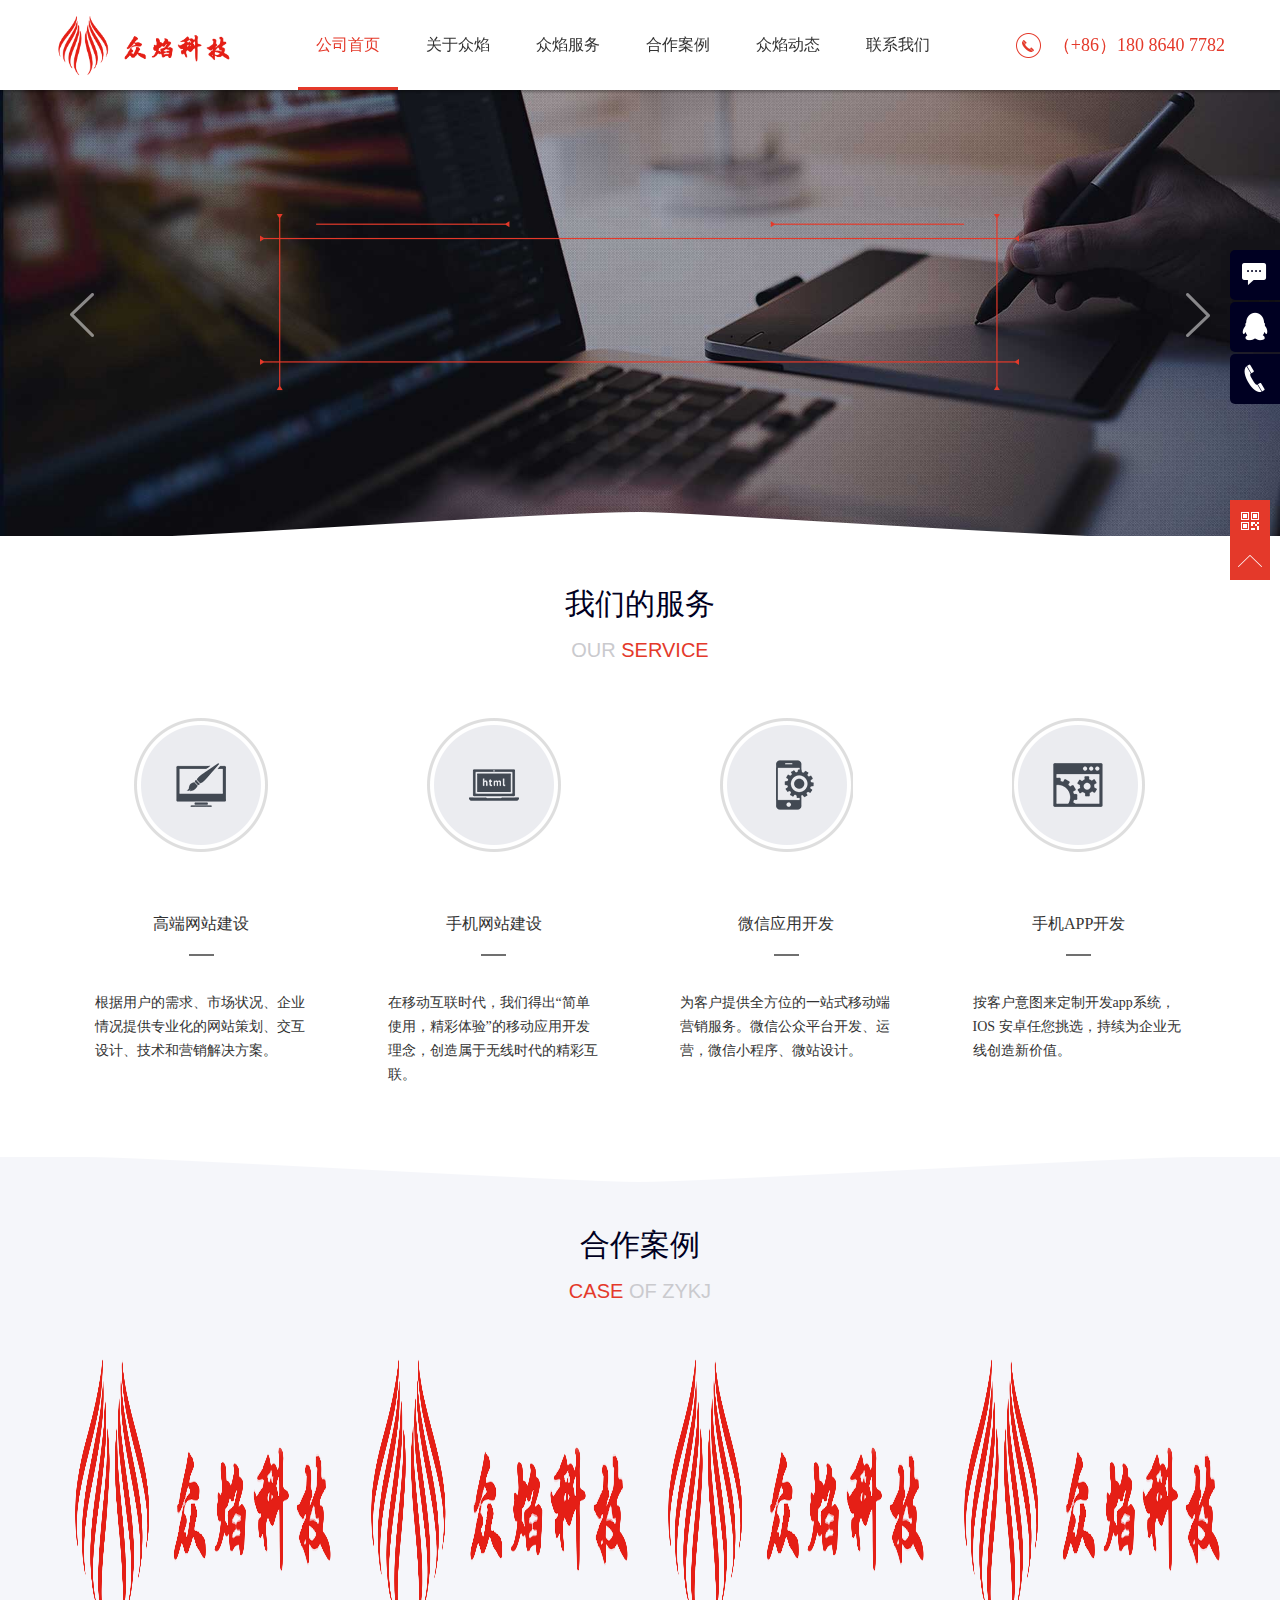
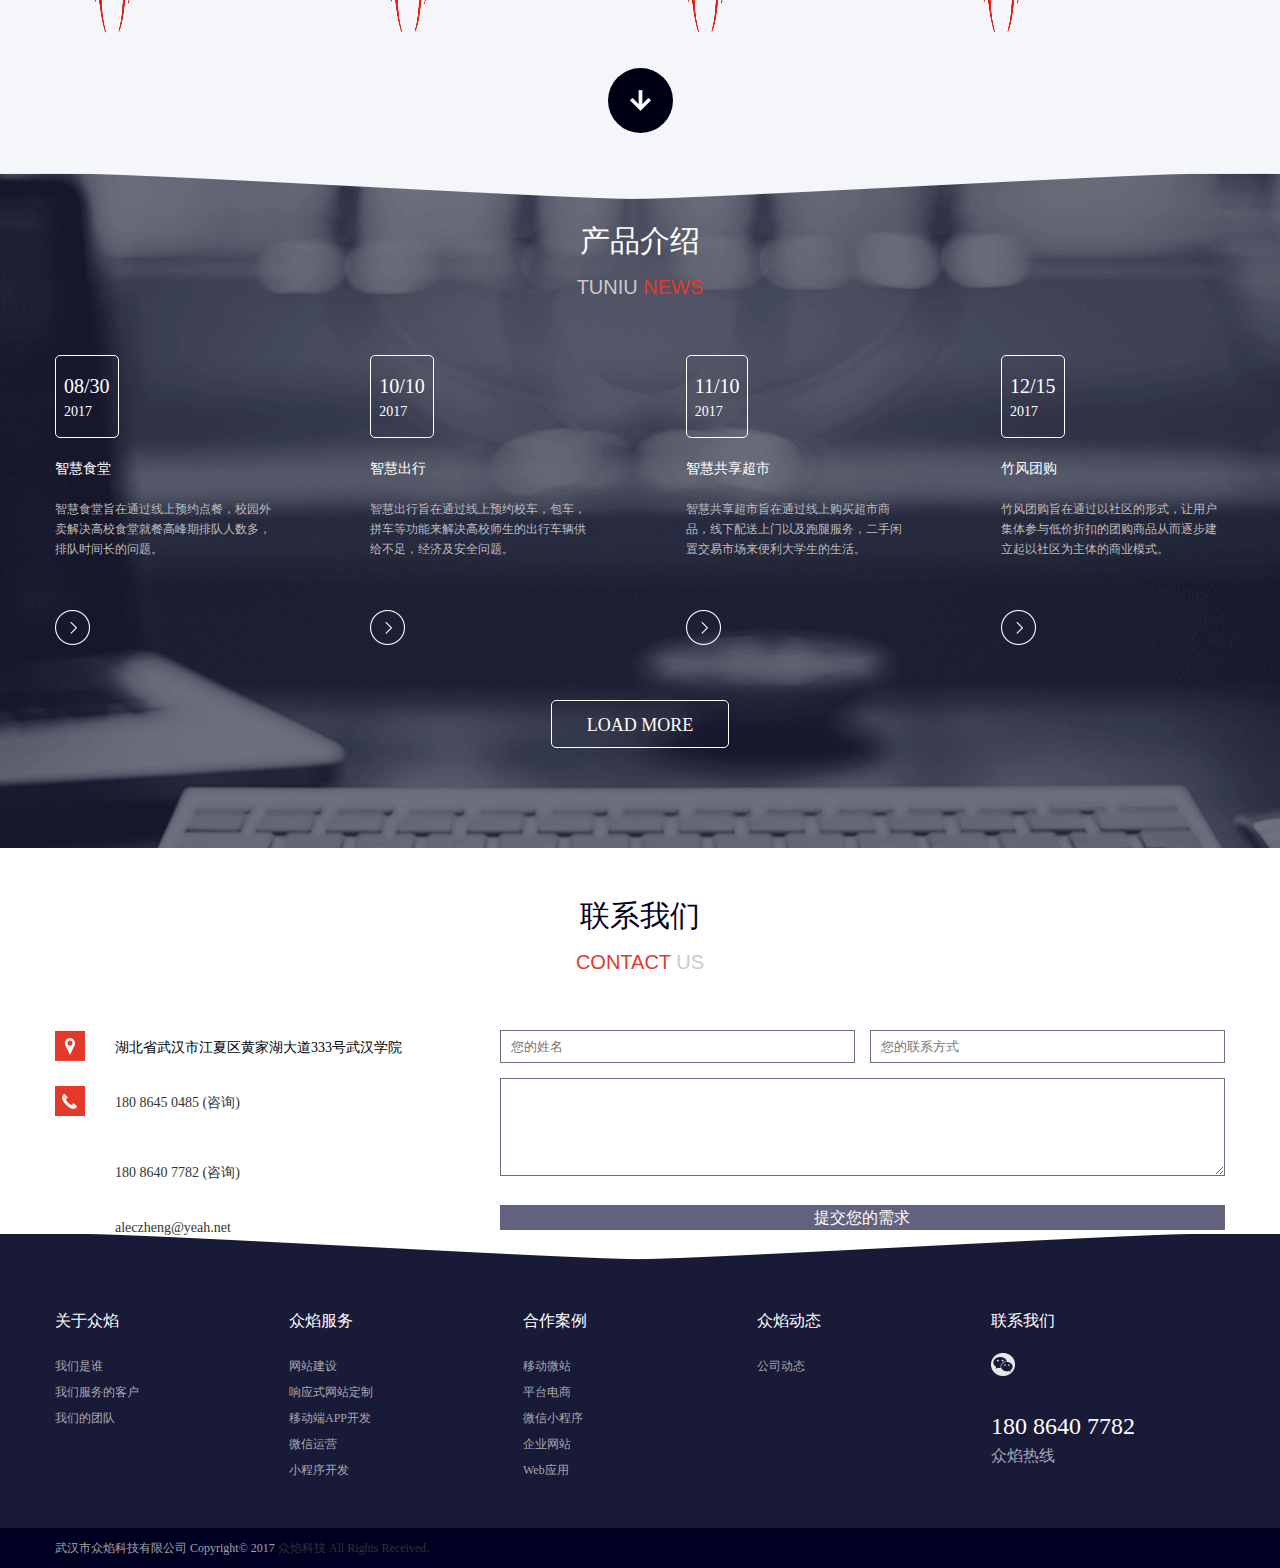
==== index.html @ f5d99981 "CompanyWebsiteOnlineInit" ====
<!DOCTYPE html>
<html>
<head>
    <meta charset="UTF-8">
    <title>众焰科技</title>
    <meta name="keywords" content="" />
    <meta name="description" content="" />
    <meta content="telephone=no" name="format-detection" />
    <meta http-equiv="X-UA-Compatible" content="IE=edge,chrome=1">
    <meta name="renderer" content="webkit">
    <meta name="viewport" content="width=device-width, initial-scale=1.0,user-scalable=no">
    <meta name="full-screen" content="yes">
    <link rel="stylesheet" href="css/cui.css" />
    <link rel="stylesheet" href="css/style.css" />
    <link rel="stylesheet" href="css/less.css" />
</head>

<body>
<!--导航栏-->

<div id="hd">
    <div class="wp">
        <div class="logo"><a href="index.html"><img src="images/logo.png" alt=""></a></div>
        <div id="nav">
            <ul>
                <li><a href="index.html"   style="color:#e4392a; border-bottom:3px solid #e4392a;">公司首页</a></li>
                <li><a href="about.html" >关于众焰</a></li>
                <li><a href="service.html" >众焰服务</a></li>
                <li><a href="case.html" >合作案例</a></li>
                <li><a href="news.html" >众焰动态</a></li>
                <li><a href="contact.html">联系我们</a></li>
            </ul>
        </div>
        <div class="tel">（+86）180 8640 7782</div>
    </div>
</div>

<div class="c"></div>

<!--响应式导航栏-->
<div id="m-hd">
    <a href="index.html" class="m-logo"><img src="images/logo.png" alt=""></a>
    <div class="m-trigger"></div>
    <ul class="m-nav">
        <li><a href="index.html" class="v1">公司首页</a></li>
        <li><a href="about.html" class="v1">关于众焰</a></li>
        <li><a href="service.html" class="v1">众焰服务</a></li>
        <li><a href="case.html" class="v1">合作案例</a></li>
        <li><a href="news.html" class="v1">众焰动态</a></li>
        <li><a href="contact.html" class="v1">联系我们</a></li>
    </ul>
</div>

<div class="c"></div>	<div id="bd">
    <!--轮播图-->
<div id="banner">
    <div class="banner-bg"></div>
    <div class="flexslider">
        <ul class="slides">
            <li class="s1">
                <img src="images/banner1.jpg">
                <div class="ban-txt">
                    <h5 data-animate="fadeInDown" class="animated">Innovating for you</h5>
                    <h2 data-animate="fadeInRight" class="animated">用整合的思想做产品</h2>
                    <h3 data-animate="fadeInUp" class="animated">不只是产品研发，更提供有价值的思路和整体服务</h3>
                </div>
            </li>
            <li class="s2">
                <img src="images/banner2.jpg">
                <div class="ban-txt">
                    <h2 data-animate="fadeInRight" class="animated">资深网站建设经验</h2>
                    <h3 data-animate="fadeInDown" class="animated">WEBSITE DESIGN</h3>
                    <h4 data-animate="fadeInUp" class="animated">我们专注于品质化高端网站构建，企业品牌在网站中的整体树立，网络互动的体验，以及在手机等移动端的优质呈现。</h4>
                    <h6 data-animate="fadeInUp" class="animated">www.zykj.club</h6>
                </div>
            </li>
            <li class="s3">
                <img src="images/banner3.jpg">
                <div class="ban-txt">
                    <h2 data-animate="fadeInDown" class="animated">高端定制 品牌设计</h2>
                    <h3 data-animate="fadeInRight" class="animated">Corporate website</h3>
                    <h4 data-animate="fadeInUp" class="animated">众焰科技致力于为客户提供最具有竞争力的网站，将每个案例都做成经典。</h4>
                </div>
            </li>
        </ul>
    </div>
</div>
<!-- end #banner -->

    <!--板块一：我们的服务-->
<div class="row1 fix">
    <div class="wp">
        <div class="tit-i">
            <h3>我们的服务</h3>
            <h5>OUR <span>SERVICE</span></h5>
        </div>
        <ul class="ul-icon-i">
            <li class="li1">
                <div class="pad">
                    <a href="">
                        <span></span>
                        <h3>高端网站建设</h3>
                        <em></em>
                        <p>根据用户的需求、市场状况、企业情况提供专业化的网站策划、交互设计、技术和营销解决方案。</p>
                        <div class="pic">
                            <img src="images/m1.png" alt="">
                            <img src="images/m2.png" alt="" class="pic-icon">
                        </div>
                    </a>
                </div>
            </li>
            <li class="li2">
                <div class="pad">
                    <a href="">
                        <span></span>
                        <h3>手机网站建设</h3>
                        <em></em>
                        <p>在移动互联时代，我们得出“简单使用，精彩体验”的移动应用开发理念，创造属于无线时代的精彩互联。</p>
                        <div class="pic">
                            <img src="images/m3.png" alt="">
                            <img src="images/m4.png" alt="" class="pic-icon">
                        </div>
                    </a>
                </div>
            </li>
            <li class="li3">
                <div class="pad">
                    <a href="">
                        <span></span>
                        <h3>微信应用开发</h3>
                        <em></em>
                        <p>为客户提供全方位的一站式移动端营销服务。微信公众平台开发、运营，微信小程序、微站设计。</p>
                        <div class="pic">
                            <img src="images/m5.png" alt="">
                            <img src="images/m6.png" alt="" class="pic-icon">
                        </div>
                    </a>
                </div>
            </li>
            <li class="li4">
                <div class="pad">
                    <a href="">
                        <span></span>
                        <h3>手机APP开发</h3>
                        <em></em>
                        <p>按客户意图来定制开发app系统，IOS 安卓任您挑选，持续为企业无线创造新价值。</p>
                        <div class="pic">
                            <img src="images/m7.png" alt="">
                            <img src="images/m8.png" alt="" class="pic-icon">
                        </div>
                    </a>
                </div>
            </li>
        </ul>
    </div>
</div>

    <!--板块二：合作案例-->
<div class="row2 fix">
    <div class="wp">
        <div class="tit-i">
            <h3>合作案例</h3>
            <h5><span>Case</span> of ZYKJ</h5>
        </div>
        <div class="case-i">

            <div class="case-i-r" style="width: 100%;">
                <ul class="ul-case-i">
                    <li>
                        <a href="case-info.html">
                            <div class="pic"><img style="width: 370px;height: 279px;" src="images/logo.png"></div>
                            <div class="hover">
                                <b></b>
                                <div class="txt">
                                    <img src="images/logo_small.png" alt="">
                                    <h3>蚂蚁共享网络科技<br/>智慧共享超市</h3>
                                </div>
                            </div>
                        </a>
                    </li>
                    <li>
                        <a href="case-info.html">
                            <div class="pic"><img style="width: 370px;height: 279px;"src="images/logo.png"></div>
                            <div class="hover">
                                <b></b>
                                <div class="txt">
                                    <img src="images/logo_small.png" alt="">
                                    <h3>竹风网络科技<br/>竹风团购</h3>
                                </div>
                            </div>
                        </a>
                    </li>
                    <li>
                        <a href="case-info.html">
                            <div class="pic"><img style="width: 370px;height: 279px;"src="images/logo.png"></div>
                            <div class="hover">
                                <b></b>
                                <div class="txt">
                                    <img src="images/logo_small.png" alt="">
                                    <h3>牛汇科技<br/>电商平台</h3>
                                </div>
                            </div>
                        </a>
                    </li>
                    <li>
                        <a href="case-info.html">
                            <div class="pic"><img style="width: 370px;height: 279px;"src="images/logo.png"></div>
                            <div class="hover">
                                <b></b>
                                <div class="txt">
                                    <img src="images/logo_small.png" alt="">
                                    <h3>绿地新能源汽车<br/>智慧出行</h3>
                                </div>
                            </div>
                        </a>
                    </li>
                </ul>
            </div>
            <div class="c"></div>
            <div class="more-i"><a href="case.html"></a></div>
        </div>
    </div>
</div>

    <!--板块三：产品介绍-->
<div class="row3 news-bg">
    <div class="wp">
        <div class="tit-i tit-i-1">
            <h3>产品介绍</h3>
            <h5>TUNIU <span>news</span></h5>
        </div>
        <ul class="ul-news-i">
            <li>
                <div class="pad">
                    <div class="txt">
                        <span><em>08/30</em>2017</span>
                        <h3><a href="case-info.html">智慧食堂</a></h3>
                        <p>智慧食堂旨在通过线上预约点餐，校园外卖解决高校食堂就餐高峰期排队人数多，排队时间长的问题。</p>
                        <a href="case-info.html?_5_313.html" class="more"></a>
                    </div>
                    <div class="hover">
                        <div class="img" style="background: url(images/14568143499060.jpg) 0 0 /100% 100% no-repeat;background: url(images/14568143499060.jpg) 0 0 no-repeat\9;"></div>
                        <div class="pad">
                            <h3><a href="case-info.html">极致高校师生的就餐体验</a></h3>
                            <p>智慧食堂旨在通过线上预约点餐，校园外卖解决高校食堂就餐高峰期排队人数多，排队时间长的问题。</p>
                        </div>
                    </div>
                </div>
            </li>
            <li>
                <div class="pad">
                    <div class="txt">
                        <span><em>10/10</em>2017</span>
                        <h3><a href="case-info.html">智慧出行</a></h3>
                        <p>智慧出行旨在通过线上预约校车，包车，拼车等功能来解决高校师生的出行车辆供给不足，经济及安全问题。</p>
                        <a href="case-info.html?_5_310.html" class="more"></a>
                    </div>
                    <div class="hover">
                        <div class="img" style="background: url(images/14561176714477.png) 0 0 /100% 100% no-repeat;background: url(images/14561176714477.png) 0 0 no-repeat\9;"></div>
                        <div class="pad">
                            <h3><a href="case-info.html">极致您的出行体验</a></h3>
                            <p>智慧出行旨在通过线上预约校车，包车，拼车等功能来解决高校师生的出行车辆供给不足，经济及安全问题。</p>
                        </div>
                    </div>
                </div>
            </li>
            <li>
                <div class="pad">
                    <div class="txt">
                        <span><em>11/10</em>2017</span>
                        <h3><a href="case-info.html">智慧共享超市</a></h3>
                        <p>智慧共享超市旨在通过线上购买超市商品，线下配送上门以及跑腿服务，二手闲置交易市场来便利大学生的生活。</p>
                        <a href="case-info.html" class="more"></a>
                    </div>
                    <div class="hover">
                        <div class="img" style="background: url(images/14555070718366.jpg) 0 0 /100% 100% no-repeat;background: url(images/14555070718366.jpg) 0 0 no-repeat\9;"></div>
                        <div class="pad">
                            <h3><a href="case-info.html">智慧共享超市，每一个人的超市</a></h3>
                            <p>智慧共享超市旨在通过线上购买超市商品，线下配送上门以及跑腿服务，二手闲置交易市场来便利大学生的生活。</p>
                        </div>
                    </div>
                </div>
            </li>
            <li>
                <div class="pad">
                    <div class="txt">
                        <span><em>12/15</em>2017</span>
                        <h3><a href="case-info.html">竹风团购</a></h3>
                        <p>竹风团购旨在通过以社区的形式，让用户集体参与低价折扣的团购商品从而逐步建立起以社区为主体的商业模式。</p>
                        <a href="case-info.html?_5_299.html" class="more"></a>
                    </div>
                    <div class="hover">
                        <div class="img" style="background: url(images/14537972384811.jpg) 0 0 /100% 100% no-repeat;background: url(images/14537972384811.jpg) 0 0 no-repeat\9;"></div>
                        <div class="pad">
                            <h3><a href="case-info.html">以社区为主导的团购零售</a></h3>
                            <p>竹风团购旨在通过以社区的形式，让用户集体参与低价折扣的团购商品从而逐步建立起以社区为主体的商业模式。</p>
                        </div>
                    </div>
                </div>
            </li>

        </ul>
        <div class="c"></div>
        <div class="news-more"><a href="#">load more</a></div>
    </div>
</div>

    <!--板块四：联系我们-->
<div class="row4 fix">
    <div class="wp">
        <div class="tit-i">
            <h3>联系我们</h3>
            <h5><span>Contact</span> Us</h5>
        </div>
        <div class="contact-l">
            <ul class="ul-contact">
                <li class="li1">湖北省武汉市江夏区黄家湖大道333号武汉学院</li>
                <li class="li2">
                    <a href="tel:18086450485">180 8645 0485 (咨询)</a>
                    <br/>
                    <br/>
            <a href="tel:18086407782">180 8640 7782 (咨询)</a>
            </li>
            <li class="li3"><a href="mailto:aleczheng@yeah.net">aleczheng@yeah.net</a></li>
            </ul>
        </div>
        <div class="contact-r">

            <form action="" class="contact-form" method="post">
                <div class="">
                    <input type="text" class="inp l" name="name" id="name" placeholder="您的姓名">
                    <input type="text" class="inp r" name="tel" id="tel" placeholder="您的联系方式">
                </div>
                <textarea cols="30" rows="10" name="txt_con" id="txt"></textarea>
                <input type="submit" value="提交您的需求" class="sub" id="sub">
            </form>
        </div>
    </div>
</div>

</div>

<!--底部-->
<div class="c"></div>
<div id="fd" class="index-fd pr">
    <div class="map-bg3"></div>
    <div class="wp">
        <div class="fd-top">
            <dl>
                <dt>关于众焰</dt>
                <dd>
                    <ul class="ul-fd">
                        <li><a href="about.html">我们是谁</a></li>
                        <li><a href="about.html">我们服务的客户</a></li>
                        <li><a href="about.html">我们的团队</a></li>
                    </ul>
                </dd>
            </dl>
            <dl>
                <dt>众焰服务</dt>
                <dd>
                    <ul class="ul-fd">
                        <li><a href="service.html">网站建设</a></li>
                        <li><a href="service.html">响应式网站定制</a></li>
                        <li><a href="service.html">移动端APP开发</a></li>
                        <li><a href="service.html">微信运营</a></li>
                        <li><a href="service.html">小程序开发</a></li>
                    </ul>
                </dd>
            </dl>
            <dl>
                <dt>合作案例</dt>
                <dd>
                    <ul class="ul-fd">
                        <li><a href="case.html">移动微站</a></li>
                        <li><a href="case.html">平台电商</a></li>
                        <li><a href="case.html">微信小程序</a></li>
                        <li><a href="case.html">企业网站</a></li>
                        <li><a href="case.html">Web应用</a></li>
                    </ul>
                </dd>
            </dl>
            <dl>
                <dt>众焰动态</dt>
                <dd>
                    <ul class="ul-fd">
                        <li><a href="news.html">公司动态</a></li>
                    </ul>
                </dd>
            </dl>
            <dl>
                <dt>联系我们</dt>
                <dd class="pr">
                    <p>
                        <a href="" class="weixin"></a>
                        <span class="weixin-pic"><img style="width:150px;height:150px;" src="images/public_qrcode.jpg" alt=""></span>
                    </p>
                    <p><b class="tel">180 8640 7782</b></p>
                    <h5>众焰热线</h5>
                </dd>
            </dl>
        </div>
    </div>
    <div class="fd-copy">
        <div class="wp">
            <p>
                <span>武汉市众焰科技有限公司 Copyright&copy; 2017 </span><a href=""><span>众焰科技 All Rights Received.</span></a> <a href=""></a>
            </p>
        </div>
    </div>
</div>

<!--右侧导航栏-->
<div class="side">
    <ul>
        <li><a href=""><div class="sidebox"><img src="images/side_icon02.png">Ambition-co</div></a></li>
        <li><a href=""><div class="sidebox"><img src="images/side_icon01.png">283500638</div></a></li>
        <li><a href="javascript:void(0);" ><div class="sidebox"><img src="images/side_icon03.png">18086407782</div></a></li>
    </ul>
</div>
<div class="side2">
    <ul>
        <li>
            <a href=""><img src="images/r_icon1.png" alt=""></a>
            <div class="weixin">
                <em></em><img src="images/public_qrcode.jpg" alt="">
            </div>
        </li>
        <li><a href="javascript:goTop();" class="sidetop"><img src="images/r_icon2.png"></a></li>
    </ul>
</div>

<!--脚本-->
<script type="text/javascript" src="js/jquery.js"></script>
<script type="text/javascript" src="js/lib.js"></script>
<link rel="stylesheet" href="css/animate.css" />
<link rel="stylesheet" href="css/flexslider.css" />
<script type="text/javascript" src="js/flexslider.js"></script>
<script type="text/javascript" src="js/banner.js"></script>
<script type="text/javascript">

    $("#sub").click(function(e) {
        var name=$("#name").val();
        var tel=$("#tel").val();
        var txt=$("#txt").val();
        var re = /^[1][3587]\d{9}$/;
        if(name==""){
            alert("姓名不能为空");
            return false;
        }
        if(!re.test(tel)){
            alert("请输入正确的联系方式");
            return false;
        }
        if(txt==""){
            alert("请输入您的需求");
            return false;
        }

        $.ajax({
            url:"ajax_guest.php",
            type:'GET',
            data:{'name':name,'tel':tel,'txt':txt},
            //dataType:"text",
            async:false,
            error: function(){ alert("error");},
            success: function(data){alert(data);}
        })
    });
</script>
<script>
    $('.ul-news-i li').hover(function(){
        $(this).toggleClass('on');
    })
    $('.ul-icon-i li').hover(function(){
        $(this).find('img:first').fadeIn(100);
        $(this).find('.pic-icon').animate({top:0});
    },function(){
        $(this).find('.pic-icon').animate({top:-134});
        $(this).find('img:first').fadeOut(100);
    })

    $('.case-img').hover(function(){
        $(this).toggleClass('on');
    })

    $('.map .btn').click(function(){
        $('.map-pop').show();
        $(this).parents('.map').addClass('map-big-i');
        var winW = $(window).width();
        var winH = $(window).height();
        console.log(winH);
        if(winW < 768){
            $('.map-pop').height($(window).height()-50-80);
            $('.map-big-i').height($(window).height()-50-80);
            $("html, body").animate({ scrollTop: $(document).height() }, 1000);
        }else{

            $('.map-pop').height($(window).height()-344);
            $('.map-big-i').height($(window).height()-344);
            $("html, body").animate({ scrollTop: $(document).height() }, 1000);
        }
        initMap();
    })
    $('.map .btn-down').click(function(){
        $('.map-pop').hide();
        $(this).parents('.map').removeClass('map-big-i');
        $('.map').height('107');
    })

</script>
<script type="text/javascript" src="http://api.map.baidu.com/api?v=2.0&ak=5b31afcdea6af2d7d3677ca5c1a22c46"></script>
<script type="text/javascript" src="js/map.js"></script>

</body>
</html>
---- css/cui.css ----
﻿body, div, dl, dt, dd, ul, ol, li, h1, h2, h3, h4, h5, h6, pre, form, fieldset, input, textarea, p, blockquote, th, td{ margin:0; padding:0; }

table{ border-collapse:collapse; border-spacing:0; }

fieldset, img{ border:0; }

ol, ul{ list-style:none; }

caption, th{ text-align:left; }

q:before, q:after{ content:''; }

abbr, acronym{ border:0; }

.clear{ clear:both; display:block; overflow:hidden; visibility:hidden; width:0; height:0; }

.l, .col-l, .col_l, .col-c, .col_c{ float:left; }

.r, .col-r, .col_r, dt span, .ul-txt li span, .ul_txt li span{ float:right; }

.c{ clear:both; }

.n, em{ font-weight:normal; font-style:normal; }

.b{ font-weight:bold; }

.i{ font-style:italic; }

.fa{ font-family:Arial; }

.fg{ font-family:Georgia; }

.ft{ font-family:Tahoma; }

.fl{ font-family:Lucida Console; }

.fs{ font-family:'宋体'; }

.fw{ font-family:'微软雅黑'; }

.tc{ text-align:center; }

.tr{ text-align:right; }

.tl{ text-align:left; }

.tdu{ text-decoration:underline; }

.tdn, .tdn:hover, a.tdl:hover{ text-decoration:none; }

.fc0{ color:#000000; }

.fc3{ color:#333333; }

.fc6{ color:#666666; }

.fc9{ color:#999999; }

.fcr{ color:red; }

.fcw{ color:white; }

.fcb{ color:blue; }

.fcg{ color:green; }

.f0{ font-size:0; }

.f10{ font-size:10px; }

.f12{ font-size:12px; }

.f13{ font-size:13px; }

.f14{ font-size:14px; }

.f16{ font-size:16px; }

.f20{ font-size:20px; }

.f24{ font-size:24px; }

.vm{ vertical-align:middle; }

.vtb{ vertical-align:text-bottom; }

.vt{ vertical-align:top; }

.vn{ vertical-align:-2px; }

.vimg{ margin-bottom:-3px; }

.m0{ margin:0; }

.ml0{ margin-left:0; }

.ml5{ margin-left:5px; }

.ml10{ margin-left:10px; }

.ml20{ margin-left:20px; }

.mr0{ margin-right:0; }

.mr5{ margin-right:5px; }

.mr10{ margin-right:10px; }

.mr20{ margin-right:20px; }

.mt5{ margin-top:5px; }

.mt10{ margin-top:10px; }

.mt20{ margin-top:20px; }

.mb5{ margin-bottom:5px; }

.mb10{ margin-bottom:10px; }

.mb20{ margin-bottom:20px; }

.ml-1{ margin-left:-1px; }

.mt-1{ margin-top:-1px; }

.p1{ padding:1px; }

.pl5{ padding-left:5px; }

.p5{ padding:5px; }

.pt5{ padding-top:5px; }

.pr5{ padding-right:5px; }

.pb5{ padding-bottom:5px; }

.p10{ padding:10px; }

.pl10{ padding-left:10px; }

.pt10{ padding-top:10px; }

.pr10{ padding-right:10px; }

.pb10{ padding-bottom:10px; }

.p20{ padding:20px; }

.pl20{ padding-left:20px; }

.pt20{ padding-top:20px; }

.pr20{ padding-right:20px; }

.pb20{ padding-bottom:20px; }

.rel, .pr{ position:relative; }

.abs, .pa{ position:absolute; }

.dn{ display:none; }

.db{ display:block; }

.dib{ -moz-inline-stack:inline-block; display:inline-block; }

.di{ display:inline; }

.ovh{ overflow:hidden; }

.ovs{ overflow:scroll; }

.vh{ visibility:hidden; }

.vv{ visibility:visible; }

.lh14{ line-height:14px; }

.lh16{ line-height:16px; }

.lh18{ line-height:18px; }

.lh20{ line-height:20px; }

.lh22{ line-height:22px; }

.lh24{ line-height:24px; }

.fix{ *zoom:1; }

.fix:after, .fix:before{ display:block; content:"clear"; height:0; clear:both; overflow:hidden; visibility:hidden; }

.z{ _zoom:1; }

.h1{ height:1px; }

.h5{ height:5px; }

.h10, .h{ height:10px; }

.h15{ height:15px; }

.h20{ height:20px; }

.h1, .h5, .h10, .h15, .h20, .h25, .h, .h30, .h35, .h40, .h45, .h50, .h55, .h60{ font-size:0px; line-height:0; overflow:hidden; clear:both; visibility:hidden; }

body{ font:12px/1.5 宋体, Arial, sans-serif; }

a{ text-decoration:none; }

a:hover{ color:#FF6600 }

.h25{ height:25px; }

.h30{ height:30px; }

.h40{ height:40px; }

.h45{ height:45px; }

.h50{ height:50px; }

.h55{ height:55px; }

.h60{ height:60px; }

.ul-fd2 li{ float:left; width:50%; }
---- css/style.css ----
﻿* {
    -webkit-box-sizing: border-box;
    -moz-box-sizing: border-box;
    box-sizing: border-box;
}
*:before,
*:after {
    -webkit-box-sizing: border-box;
    -moz-box-sizing: border-box;
    box-sizing: border-box;
}
.trans{
    -o-transition:.3s;
    -ms-transition:.3s;
    -moz-transition:.3s;
    -webkit-transition:.3s;
    transition:.3s;
}
hr{border: none;outline: none;}
h1,h2,h3,h3,h4,h5,h6{font-weight: normal;}
img{
	max-width: 100%;
}


body{
	font-family:"微软雅黑","Microsoft Yahei";
}
.wp{
	width: 100%;
	max-width: 1170px;
	margin: 0 auto;
}
a{
	color: #333;	
}
a:hover{
	color: #e4392a;
}

/*头部*/
#bd{
	padding-top: 90px;
}
#hd{
	/*height: 101px;*/
	height: 90px;
	background: #fff;
	box-shadow: 0px 2px 2px rgba(0, 0, 0, .3);
	position: fixed;
	width: 100%;
	left: 0;
	top: 0;
	z-index:9999;
	-o-transition:.3s;
	-ms-transition:.3s;
	-moz-transition:.3s;
	-webkit-transition:.3s;
	transition:.3s;
}
.fixed{
    top: -101px !important;
}

#hd .logo{
	float: left;
	margin-right: 65px;
	/*height: 101px;*/
	height: 90px;
}
#hd .logo a{
	display: block;
	height: 100%;
	/*line-height: 101px;*/
	line-height: 90px;
}
#hd .logo a img{
    max-height:60px;
	display: inline-block;
	vertical-align: middle;
}

#nav ul li{
	float: left;
	line-height: 90px;
	width: 100px;
	margin-right: 10px;
}
#nav ul li a{
	display: inline-block;
	width: 100%;
	text-align: center;
	font-size: 16px;
	border-bottom: 3px solid #fff;
	height: 90px;
}
#nav ul li a:hover{
	border-bottom: 3px solid #e4392a;
}
#hd .tel{
	background: url(../images/tel_bg.png) left center no-repeat;
	line-height: 90px;
	float: right;
	padding-left: 37px;
	color: #e4392a;
	font-size: 18px;
}

/*手机头部*/
#m-hd {display: none;}
#m-hd {
	height: 50px;
	line-height: 50px;
	background-color: #fff;
	padding: 0;
	position: fixed;
	width: 100%;
	z-index: 999999;
}
#m-hd img{height: 40px;padding: 10px 0 0 10px;}
.m-trigger {
	position: absolute;
	top: 0;
	right: 10px;
	width: 50px;
	color: #fff;
	text-align: center;
	font-size: 30px;
	line-height: 45px;
	cursor: pointer;
	background: url(../images/menu_add.png) center center no-repeat;
	-webkit-background-size: 50px;
	background-size: 25px;
	height: 50px;
}
.m-nav {
	z-index: 60;
	position: absolute;
	top: 50px;
	width: 100%;
	left: 0;
	background: url(../images/alpha_black_70.png) repeat;
	text-align: center;
	display: none;
}
.m-nav li{
	border-bottom: 1px solid #565656;
}
.m-nav a {
	display: block;
	font-size: 12px;
	height: 40px;
	line-height: 40px;
	text-align:center;
	color: #fff;
	font-size: 14px;
}
.m-nav a:hover,.m-nav a:active{
	color: #e4392a;
}
.m-sub {
	text-align: left;
	display: none;
	width:100%;
}
.m-sub a {
	border-bottom: none;
	font-size: 13px;
}


/*底部*/
#fd{
	background: url(../images/fd_bg.png) center top no-repeat;
	padding-top: 75px;
}
.index-fd{
	margin-top: -31px;
}
#fd .fd-top{
	overflow: hidden;
	color: #fff;
	padding-bottom: 45px;
}
#fd dl{
	float: left;
	width: 20%;
}
#fd dl dt{
	font-size: 16px;
	padding-bottom: 20px;
}
#fd .ul-fd li{
	line-height: 26px;
}
#fd .ul-fd li a{
	color: #a8a8af;
}
#fd .ul-fd li a:hover{
	text-decoration: underline;
}
#fd .weixin,#fd .sina{
	background: url(../images/fd_icon1.png) no-repeat;
	width: 25px;
	height: 25px;
	display: inline-block;
	margin-right: 10px;
	margin-bottom: 25px;
}
#fd .weixin-pic{
	position: absolute;
	left: -150px;
	top: 0;
	display: none;
}
#fd .tel{
	font-weight: normal;
	font-size: 24px;
	padding-bottom: 15px;
}
#fd h5{
	font-size: 16px;
	color: #a8a8af;
}
#fd .sina{
	background-image: url(../images/fd_icon2.png);
}
#fd .fd-copy{
	height: 40px;
	line-height: 40px;
	color: #a3a3a9;
	background-color: #000022;
}
/* side */
.side{position:fixed;width:50px;height:275px;right:0;top:250px;z-index:100;}
.side ul li{width:50px;height:50px;float:left;position:relative;margin-bottom: 2px;}
.side ul li .sidebox{position:absolute;width:50px;height:50px;border-radius:5px 0 0 5px;top:0;right:0;transition:all 0.3s;background:#000022;color:#fff;font:16px/50px "微软雅黑";overflow:hidden;}
.side ul li a:hover .sidebox{width: 175px;}
.side ul li .sidetop{width:50px;height:50px;line-height:50px;display:inline-block;background:#000;opacity:0.8;filter:Alpha(opacity=80);transition:all 0.3s;}
.side ul li .sidetop:hover{background:#e4392a;}
.side ul li img{float:right;}

.side2{
	position: fixed;
	width: 40px;
	right: 10px;
	z-index: 100;
	top: 500px;
	height: 80px;
}
.side2 ul li{
	width: 40px;
	height: 40px;
}
.side2 ul li a{
	display: block;
	background-color: #e4392a;
	height: 40px;
	width: 40px;
	text-align: center;
	line-height: 40px;
}
.side2 ul li a img{
	vertical-align: middle;
	display: inline-block;
}
.side2 ul li a:hover{
	background-color: #000022;
}
.side2 ul li .weixin{
	position: absolute;
	left: -154px;
	bottom: 0;
	display: none;
}
.side2 ul li .weixin em{
	background: url(../images/arr3.png) no-repeat;
	width: 5px;
	height: 17px;
	display: block;
	position: absolute;
	right: -5px;
	top: 50%;
	margin-top: 3px;
}
.side2 ul li .weixin img{
	display: block;
}



/*banner*/
#banner .flexslider{
	background: none;
}
#banner .slides li .pic{
	display: block;
	padding-top: 36.4%;
    /* -webkit-background-size: cover;
    -moz-background-size: cover;
    -o-background-size: cover;
    background-size: cover; */
    background-position: center bottom;
    position: relative;
}
#banner .slides li  .ban-txt{
	width: 760px;
	position: absolute;
	left: 50%;
	margin-left: -380px;
	top: 50%;
	height: 205px;
	margin-top: -102px;
	text-align: center;
}
#banner .slides li.s1 .ban-txt{
	background:url(../images/ban_k.png) no-repeat;
}
#banner .flexslider .slides img{
	max-width: 100%;
	width: auto;
	display: inline-block;
	vertical-align: middle;
}
#banner .slides li .ban-txt h5{
	font-size: 22px;
	color: #fff;
	margin-top: -5px;
}
#banner .slides li .ban-txt h2{
	height: 118px;
	line-height: 118px;
	margin-top: 5px;
	font-size: 71px;
	color: #fff;
}
#banner .slides li  .ban-txt h3{
	padding-top: 25px;
	font-size: 24px;
	color: #e4392a;
}
#banner .flex-control-paging li a{
	width: 40px;
	height: 3px;
	border-radius: 0;
	background-color: rgba(255,255,255,0.7);
}
#banner .flex-control-paging li a.flex-active{
	background-color: #e4392a;
}
#banner .flex-control-nav{
	bottom: 80px;
}
#banner .flex-direction-nav a{
	background: url(../images/ban_prev.png) no-repeat;
	width: 24px;
	height: 44px;
	opacity: 1;
	filter: alpha(opacity=100);
}
#banner .flex-direction-nav .flex-prev{
	left: 50%;
	margin-left: -570px;
}
#banner .flex-direction-nav .flex-next{
	background-image: url(../images/ban_next.png);
	right: 50%;
	margin-right: -570px;
}
#banner .slides li.s2 .ban-txt{
	width: 840px;
	margin-left: -420px;
}
#banner .slides li.s2 .ban-txt h2{
	font-size: 58px;	
	line-height: 56px;
	height: 56px;
	margin-bottom: 10px;
}
#banner .slides li.s2 .ban-txt h3{
	font-size: 50px;
	text-transform: uppercase;	
	padding-top: 0;
}
#banner .slides li.s2 .ban-txt h4{
	font-size: 16px;
	color: #fff;
}
#banner .slides li.s2 .ban-txt h6{
	font-size: 14px;
	border-top: 1px solid #d3d3d7;
	width: 149px;
	margin: 0 auto;
	color: #fff;
	line-height: 35px;
	margin-top: 15px;
}
#banner .slides li.s3 .ban-txt h2{
	font-size: 45px;
	height: 45px;
	line-height: 45px;
}
#banner .slides li.s3 .ban-txt h3{
	font-size: 69px;
	text-transform: uppercase;
	padding-top: 0;
	border-bottom: 1px solid #e4392a;
}
#banner .slides li.s3 .ban-txt h4{
	font-size: 16px;
	line-height: 30px;
	color: #fff;
	margin-top: 20px;
}
#banner{position: relative;}
.banner-bg{
	background: url(../images/ban_bg.png) center top no-repeat;
    height: 54px;
    width: 100%;
    position: absolute;
    left: 0;
    bottom: -30px;
    z-index: 60;
}


/*首页*/
.tit-i{
	text-align: center;
	padding: 50px 0;
	line-height: 36px;
	overflow: hidden;
}
.tit-i h3{
	font-size: 30px;
	color: #002;
	margin-bottom: 10px;
}
.tit-i h5{
	font-size: 20px;
	color: #cacace;
	text-transform: uppercase;
	font-family: Arial;
}
.tit-i h5 span{
	color: #e4392a;
}
.tit-i em{
	width: 45px;
	border-bottom: 1px solid #7f7f90;
	display: inline-block;
}

.ul-icon-i li{
	float: left;
	width: 25%;
	text-align: center;
	padding-bottom: 70px;
	overflow: hidden;
}
.ul-icon-i li .pad{
	padding: 0 40px;
	position: relative;
}
.ul-icon-i li a{
	display: block;
}
.ul-icon-i li a span{
	background: url(../images/i_icon1.png) no-repeat;
	width: 134px;
	height: 134px;
	display: inline-block;
	margin-bottom: 55px;
}
.ul-icon-i li h3{
	font-size: 16px;
	margin-bottom: 18px;
}
.ul-icon-i li em{
	width: 25px;
	border-bottom: 2px solid #707070;
	display: inline-block;
	margin-bottom: 30px;
}
.ul-icon-i li p{
	text-align: left;
	line-height: 24px;
	font-size: 14px;
}
.ul-icon-i li.li1 a span{
	background-position: 0 0;
}
.ul-icon-i li.li2 a span{
	background-position: -305px 0;
}
.ul-icon-i li.li3 a span{
	background-position: -615px 0;
}
.ul-icon-i li.li4 a span{
	background-position: -930px 0;
}
/*.ul-icon-i li a:hover span{
	background-image: url(../images/i_icon1_h.png);
}*/
.ul-icon-i li .pad .pic{
	position: absolute;
	left: 50%;
	top: 0;
	width: 134px;
	margin-left: -67px;
	-o-transition:.3s;
	-ms-transition:.3s;
	-moz-transition:.3s;
	-webkit-transition:.3s;
	transition:.3s;
}
.ul-icon-i li .pad .pic img{
	display: none;
}
.ul-icon-i li .pad .pic .pic-icon{
	position: absolute;
	left: 0;
	top: -134px;
	display: block;
}
.ul-icon-i li a:hover p{
	text-decoration: underline;
	color: #333;
}

.row2{
	background: url(../images/bg_1.png) center top no-repeat;
	padding-top: 20px;
}
.case-i-l,.case-i-r{
	width: 50%;
}
.case-i-l{
	float: left;
	padding-right: 15px;
}
.case-i-r{
	float: right;
	padding-left: 15px;
}
.case-img,.case-img a img{
	width: 100%;
}
.case-img{
	position: relative;
	overflow: hidden;
}
.case-img .hover{
	position: absolute;
	left: 0;
	top: -434px;/*top: -433px;*/
	-o-transition:.3s;
	-ms-transition:.3s;
	-moz-transition:.3s;
	-webkit-transition:.3s;
	transition:.3s;
	width: 100%;
	height: 100%;
	text-align: center;
	background: url(../images/alpha_red_80.png) repeat;
	color: #fff;
}
.case-img.on .hover{
	top: 0;
}
.ul-case-i{
	margin: 0 -15px;
}
.ul-case-i li{
	float: left;
	width: 25%;
	padding: 0 15px;
	margin-bottom: 30px;
	overflow: hidden;
}
.ul-case-i li a{
	display: block;
	position: relative;
	-o-transition:.3s;
	-ms-transition:.3s;
	-moz-transition:.3s;
	-webkit-transition:.3s;
	transition:.3s;
}
.ul-case-i li .pic img{
	width: 100%;
	display: block;
}
.ul-case-i li a .hover{
	position: absolute;
	left: 0;
	top: -100%;
	width: 100%;
	height: 100%;
	text-align: center;
	background: url(../images/alpha_red_80.png) repeat;
	color: #fff;
	/*display: none;*/
	-o-transition:.3s;
	-ms-transition:.3s;
	-moz-transition:.3s;
	-webkit-transition:.3s;
	transition:.3s;
}
.ul-case-i li .hover b,.ul-case-i li .hover .txt,.case-img .hover b,.case-img .hover .txt{
	display: inline-block;
	vertical-align: middle;
}
.ul-case-i li .hover b,.case-img .hover b{
	width: 0;
	height: 100%;
}
.ul-case-i li a:hover .hover{
	/*display: block;*/
	top: 0;
}
.ul-case-i-1 li{
	width: 25%;
}

.more-i{
	text-align: center;
	padding-bottom: 35px;
}
.more-i a{
	display: inline-block;
	width: 65px;
	height: 65px;
	background: url(../images/arr2.png) center center no-repeat #000014;
	border-radius: 100%;
}
.more-i a:hover{
	background-color: #e4392a;
}

.news-bg{
	background: url(../images/bg_2.png) center top no-repeat;
	overflow: hidden;
}
.tit-i-1 h3{
	color: #fff;
}
.tit-i-1 em{
	border-bottom-color: #dddde1;
}
.ul-news-i{
	/*margin-right: -10px;*/
	margin-left: -30px;
	width: 110%;
}
.ul-news-i li{
	float: left;
	width: 24.5%;
	color: #fff;
	position: relative;
	min-height: 295px;
	-o-transition:.3s;
	-ms-transition:.3s;
	-moz-transition:.3s;
	-webkit-transition:.3s;
	transition:.3s;
	overflow: hidden;
} 
.ul-news-i li:last-child{
	/*width: 21%;*/
}
.ul-news-i li .txt{
	padding-left: 30px;
	padding-right: 58px;
}
.ul-news-i li .txt span{
	padding: 15px 8px;
	display: inline-block;
	border: 1px solid #fff;
	border-radius: 5px;
	font-size: 14px;
}
.ul-news-i li .txt span em{
	display: block;
	font-size: 20px;
}
 .ul-news-i li:last-child .txt{
	/*padding-right: 0;*/
}  
.ul-news-i li h3 a{
	color: #fff;
	display: inline-block;
	padding: 20px 0;
}
.ul-news-i li  p{
	color: #bbbbbe;
	line-height: 20px;
}
.ul-news-i li .more{
	background: url(../images/more1.png) no-repeat;
	width: 36px;
	height: 36px;
	display: inline-block;
	margin-top: 50px;
}
.ul-news-i li .hover{
		
}
.ul-news-i li .hover .img{
	width: 100%;
	position: absolute;
	top: -165px;
	left: 7px;
	-o-transition:.3s;
	-ms-transition:.3s;
	-moz-transition:.3s;
	-webkit-transition:.3s;
	transition:.3s;
}
.ul-news-i li .hover .pad{
	padding: 0 27px 20px 27px;
	position: absolute;
	left: 7px;
	bottom: -148px;
	-o-transition:.3s;
	-ms-transition:.3s;
	-moz-transition:.3s;
	-webkit-transition:.3s;
	transition:.3s;
	background-color: #000022;
	width: 92%;
}
.ul-news-i li .hover .img{
	height: 165px;
	width: 92%;
}

.ul-news-i li.on .hover .img{
	/*display: block;*/
	top: 0;
}
.ul-news-i li.on .hover .pad{
	bottom: 0;
}


.news-more{
	text-align: center;
	padding-bottom: 100px;
	padding-top: 50px;
}
.news-more a{
	display: inline-block;
	width: 178px;
	height: 48px;
	border: 1px solid #fff;
	border-radius: 5px;
	line-height: 48px;
	text-align: center;
	font-size: 18px;
	color: #fff;
	text-transform: uppercase;
}
.news-more a:hover{
	background-color: #e4392a;
}


.contact-l{
	width: 38%;
	float: left;
}
.contact-r{
	width: 62%;
	float: right;
}
.ul-contact li{
	background: url(../images/i_icon2.png) no-repeat;
	padding-left: 60px;
	font-size: 14px;
	margin-bottom: 20px;
	line-height: 35px;
}
.ul-contact li.li1{
	background-position: 0 0;
}
.ul-contact li.li2{
	background-position: 0 -74px;
}
.ul-contact li.li3{
	background-position: 0 -184px;
}


.contact-form .inp{
	width: 49%;
	border: 1px solid #6d6d88;
	height: 33px;
	padding: 0 10px;
	margin-bottom: 15px;
}
.contact-form textarea{
	width: 100%;
	border: 1px solid #6d6d88;
	height: 98px;
	margin-bottom: 24px;
}
.contact-form .sub{
	width: 100%;
	height: 25px;
	line-height: 25px;
	text-align: center;
	color: #fff;
	background-color: #63637f;
	border: 0;
	cursor: pointer;	
	font-family:"微软雅黑","Microsoft Yahei";
	font-size: 16px;
}

.map{
	margin-top: 100px;
	position: relative;
}
.map em{
	background: url(../images/arr1.jpg) center top no-repeat;
	width: 100%;
	height: 15px;
	display: block;
	position: absolute;
	left: 0;
	top: 0;
}
.map-s{
	background: url(../images/map_s.png) center top;
	height: 107px;
	text-align: center;
	overflow: hidden;
}
.map .btn{
	text-align: center;
	color: #fff;
	font-size: 18px;
	line-height: 132px;
	display: inline-block;
}
.map .btn-down{
	background: url(../images/map_down.png) no-repeat;
	width: 112px;
	height: 48px;
	display: inline-block;
	position: absolute;
	left: 50%;
	top: 52px;
	margin-left: -50px;
	z-index: 99;
}
#map{
}
.map-pop{
	display: none;
	height: 540px;
	position: absolute;
	left: 0;
	bottom: 0;
	width: 100%;
}
.map .map-bg1,.map .map-bg2{
	background: url(../images/ban_bg_top.png) no-repeat center 0;
	height: 54px;
	position: absolute;
	left: 0;
	top: 0;	
	width: 100%;
	z-index: 66;
}
.map .map-bg2{
	background-image: url(../images/map_bg2.png);
	height: 41px;
	bottom: 0px;
	top: auto;
}
.map-pop-big{
	height: 600px;
	bottom:auto;
	top: 0;
}
.map-big{
    height: 600px;
    margin-top: 0;
}


/*内页*/
#ban-in{
	position: relative;
	background-position: center 0;
	background-repeat: no-repeat;
	/*padding-top: 16%;*/
	height: 300px;
}
#ban-in .ban-bg{
	background: url(../images/ban_bg.png) center top no-repeat;
	height: 54px;
	width: 100%;
	position: absolute;
	left: 0;
	bottom: -30px;
	z-index: 60;
}
.pages{
	text-align: center;
	margin-bottom: 105px;
	margin-top: 20px;
}
.pages a{
	display: inline-block;
	width: 41px;
	height: 41px;
	background-color: #edecec;
	border-radius: 3px;
	text-align: center;
	line-height: 41px;
	font-family: Arial;
	font-size: 18px;
	color: #666;
	margin: 0 4px;
}
.pages a:hover,.pages .page-on{
	background-color: #e4392a;
	color: #fff;
}



/*网思动态*/
.ul-list{
	margin: 0 -15px;
}
.ul-list li{
	float: left;
	width: 25%;
	margin-bottom: 30px;
}
.ul-list li .pic img{
	width: 100%;
	display: block;
	transform: perspective(800px) rotateY(0deg);
	transition: all 1s ease 0s;
	-moz-transform: perspective(800px) rotateY(0deg);
	-moz-transition: all 1s ease 0s;
	-webkit-transform: perspective(800px) rotateY(0deg);
	-webkit-transition: all 1s ease 0s;
	-o-transform: perspective(800px) rotateY(0deg);
	-o-transition: all 1s ease 0s;
	-ms-transform: perspective(800px) rotateY(0deg);
	-ms-transition: all 1s ease 0s;
	zoom:1;
}
.ul-list li:hover img{
	transform: perspective(800px) rotateY(-179.9deg);
	-moz-transform: perspective(800px) rotateY(-179.9deg);
	-webkit-transform: perspective(800px) rotateY(-179.9deg);
	-o-transform: perspective(800px) rotateY(-179.9deg);
	-ms-transform: perspective(800px) rotateY(-179.9deg);
}
.ul-list li .pad{
	padding: 0 15px;
}
.ul-list li .bor{
	border: 1px solid #e2e3e8;
}
.ul-list li:hover .bor{
	border-color: #e4392a;
}
.ul-list li .txt{
	padding: 20px 14px;
	line-height: 20px;
	color: #666;
}
.ul-list li .more{
	height: 42px;
	line-height: 42px;
	border-top: 1px dotted #e2e3e8;
	background-color: #f0f2f5;
	padding: 0 14px;
	display: none;
}
.ul-list li .more a{
	color: #e4392a;
}
.ul-list li .more a:hover{
	text-decoration: underline;
}
.ul-list li .title{
	height: 55px;
	margin-bottom: 20px;
}
.ul-list li .title span{
	float: left;
	border: 1px solid #e2e3e8;
	background-color: #f0f2f5;
	display: inline-block;
	text-align: center;
	padding: 6px 5px;
	margin-right: 15px;
}
.ul-list li .title span em{
	display: block;
	font-size: 16px;
}
.ul-list li .title h3{
	border-bottom: 1px solid #e2e3e8;
	overflow: hidden;
	height: 54px;
}


/*网思案例*/
.sub-nav{
	text-align: center;
	margin-bottom: 50px;
	margin-top: -18px;
}
.sub-nav ul li{
	display: inline-block;
	margin: 0 18px;
	font-size: 16px;
}
.sub-nav ul li a{
	padding-left: 14px;
	display: inline-block;
}
.sub-nav ul li a:hover,.sub-nav ul li.on a{
	background: url(../images/d1.png) left center no-repeat;
	color: #e4392a;	
}

.ul-case{
	margin: 0 -15px;
}
.ul-case li{
	float: left;
	width: 33.3333%;
	padding: 0 15px;
	margin-bottom: 30px;
	overflow: hidden;
	position: relative;
}
.ul-case li .block{
	display: block;
	width: 100%;
	height: 100%;
	position: relative;
	overflow: hidden;
}
.ul-case li .pic img{
	display: block;
	width: 100%;
}
.ul-case li .txt{
	position: absolute;
	left: 0;
	top: 0%;
	width: 100%;
	height: 100%;
	background: url(../images/alpha_blue_60.png) repeat;
	text-align: center;
	color: #fff;
	-o-transition:.3s;
	-ms-transition:.3s;
	-moz-transition:.3s;
	-webkit-transition:.3s;
	transition:.3s;
	opacity:0;
}
.ul-case li .txt h5,.ul-case li .txt h3{color: #fff;}
.ul-case li .txt:hover{opacity:1;}
.ul-case li .txt b,.ul-case li .txt .pad{
	display: inline-block;
	vertical-align: middle;
}
.ul-case li .txt b{
	width: 0;
	height: 100%;
}
.ul-case li .txt h5{
	font-size: 16px;
}
.ul-case li .txt em{
	width: 45px;
	height: 0;
	border-bottom: 1px solid #fff;
	display: inline-block;
	margin: 20px 0 40px 0;
}
.ul-case li .txt h3{
	font-size: 18px;
	margin-bottom: 40px;
}
.ul-case li .txt .more{
	width: 122px;
	height: 45px;
	display: inline-block;
	text-align: center;
	line-height: 45px;
	background-color: #e4392a;
	color: #fff;
	border-radius: 5px;
	font-size: 14px;
}
.ul-case li .txt .more:hover{
	opacity: .8;
	-ms-filter:'progid:DXImageTransform.Microsoft.Alpha(Opacity= 80)';
	filter:progid:DXImageTransform.Microsoft.Alpha(Opacity=80);
}
.ul-case li.on .txt{
	top: 0;
}



/*关于网思*/
.about-info{
	text-align: center;
	font-size: 14px;
	line-height: 34px;
	color: #666;
	padding-bottom: 50px;
}

.customer{
	background: url(../images/bg_3.jpg) center top no-repeat;
	padding-top: 25px;
	padding-bottom: 54px;
	margin-top: 50px;
}
.ul-customer li{
	float: left;
	width: 20%;
}
.ul-customer li a{
	display: block;
	width: 100%;
	height: 87px;
	border: 1px solid #fff;
	text-align: center;
	border: 0;
}
.ul-customer li a b,.ul-customer li a img{
	display: inline-block;
	vertical-align: middle;
}
.ul-customer li a b{
	width: 0;
	height: 100%;
}
.ul-customer li a img{
	filter: url("data:image/svg+xml;utf8,<svg xmlns=\'http://www.w3.org/2000/svg\'><filter id=\'grayscale\'><feColorMatrix type=\'matrix\' values=\'0.3333 0.3333 0.3333 0 0 0.3333 0.3333 0.3333 0 0 0.3333 0.3333 0.3333 0 0 0 0 0 1 0\'/></filter></svg>#grayscale"); /* Firefox 10+, Firefox on Android */
	-webkit-filter: grayscale(100%); /* Chrome 19+, Safari 6+, Safari 6+ iOS */
}
.ul-customer li a:hover{
	border: 1px solid #fff;
}

.team{
	padding-bottom: 95px;
}
.team .flexslider{
	position: relative;
}
.team .flexslider em{
	width: 10px;
	height: 30px;
	display: inline-block;
	position: absolute;
	left: 50%;
	bottom: 0;
	background-color: #fff;
}
.team .flexslider .slides li{
	/*background-position: 89% 0;*/
	height: 468px;
	/*background-repeat: no-repeat;*/
}
.team .flexslider li .txt{
	padding-top: 85px;
	font-size: 14px;
	line-height: 36px;
	width: 30%;
	float: left;
}
.team .flexslider li .txt h3{
	font-size: 30px;
	color: #63637f;
	padding-bottom: 25px;
}
.team .flexslider li .txt .more{
	width: 123px;
	height: 37px;
	border-radius: 5px;
	display: inline-block;
	line-height: 37px;
	text-align: center;
	margin-top: 40px;
	font-size: 16px;
	border: 1px solid #63637f;
	color: #63637f;
}
.team .flexslider li .txt .more:hover{
	
	border: 1px solid #e85346;
	color: #e4392a;
}
.team .flexslider li .pic{
	float: right;
	position: relative;
	width: 70%;
	margin-right: -308px;
}
.team .flexslider li .pic img{
	position: absolute;
	left: 0;
	top: 0;
	width: auto;
	opacity: 0;
	-ms-filter:'progid:DXImageTransform.Microsoft.Alpha(Opacity= 0)';
	filter:progid:DXImageTransform.Microsoft.Alpha(Opacity=0);
	opacity: 1\0;
	-ms-filter:'progid:DXImageTransform.Microsoft.Alpha(Opacity= 100)'\9;
	filter:progid:DXImageTransform.Microsoft.Alpha(Opacity=100)\9;
}
.team .flex-direction-nav{
	max-width: 1170px;
	margin: 0 auto;
	background: url(../images/process_bg.png) repeat-x center center;
	height: 30px;
	text-align: center;
}
.team .flex-direction-nav li{
	display: inline-block;

}
.team .flex-direction-nav a{
	position: relative;
	width: 216px;
	height: 30px;
	text-align: center;
	background: url(../images/arr_t.png) center center no-repeat #63637f;
	border-radius: 10px;
	display: inline-block;
	opacity: 1 !important;
	-ms-filter:'progid:DXImageTransform.Microsoft.Alpha(Opacity= 100)';
	filter:progid:DXImageTransform.Microsoft.Alpha(Opacity=100);
	top: 13px;
}
.team .flex-direction-nav .flex-prev{
	
}
.team .flex-direction-nav .flex-next{
	background-image: url(../images/arr_b.png);
	left: 10px;
}
.team .flex-direction-nav a:hover{
	background-color: #e4392a;
}
.flexslider .animated{
	opacity: 0;
	filter: alpha(opacity=0);
	opacity: 100\9;
	filter: alpha(opacity=100)\9;
}



.ul-about li{
	float: left;
	width: 33.333%;
	text-align: center;
	font-size: 14px;
	line-height: 24px;
	color: #666;
}
.ul-about li h3{
	font-size: 24px;
	color: #002;
	line-height: 36px;
}
.ul-about li em{
	display: inline-block;
	width: 45px;
	height: 0;
	border-bottom: 1px solid #7f7f90;
	margin-bottom: 20px;
	margin-top: 25px;
}
.ul-about li .block{
	position: relative;
	height: 235px;
	margin: 0 auto;
}
.ul-about li .block img{
	position: absolute;
	left: 0;
	top: 0;
	opacity: 0;
	-ms-filter:'progid:DXImageTransform.Microsoft.Alpha(Opacity= 0)';
	filter:progid:DXImageTransform.Microsoft.Alpha(Opacity=0);
}
.ul-about li.li1 .block{
	width: 150px;
}
.ul-about li.li2 .block{
	width: 215px;
}
.ul-about li.li3 .block{
	width: 252px;
}
.ul-about li.li1 .block,.ul-about li.li2 .block{
	padding-top: 30px;
}


/*动态详情页*/
.cur{
	line-height: 76px;
	font-family: "宋体";
	color: #666;
	background-color: #f8f9fa;
}
.cur1{
	border-bottom: 1px solid #e5e5e5;
	margin-bottom: 31px;
}
.cur a{
	color: #666;
}
.article{
	color: #666;
	line-height: 30px;
}
.article h1{
	font-size: 26px;
	color: #333;
	text-align: center;
	padding-top: 45px;
}
.article .time{
	line-height: 72px;
	border-bottom: 1px solid #999;
	text-align: center;
	margin-bottom: 25px;
}
.article .share{
	margin-bottom: 70px;
}
.article .share span{
	font-size: 14px;
	float: left;
	display: inline-block;
	line-height: 37px;
}


/*案例详情*/
.case-article{
	line-height: 30px;
	color: #666;
}
.case-article-bg{
	margin-bottom: 13%;
	margin-bottom: 5%\0 !important;
	background-position: top center\0 !important;
}
.case-article .case-logo{
	text-align: center;
	padding-top: 38px;
}

.case-article h1{
	line-height: 40px;
	font-size: 18px;
	text-align: center;
}
.case-article .btn{
	text-align: center;
	padding: 10px 0;
	margin-bottom: 30px;
}
.case-article .btn a{
	display: inline-block;
	width: 120px;
	height: 30px;
	text-align: center;
	line-height: 30px;
	background-color: #e4392a;
	color: #fff;
	font-size: 14px;
	margin: 0 12px;
	border-radius: 5px;
}

.case-article .computer-bg{
	position: relative;
	text-align: center;
	background: url(../images/computer.png) center top no-repeat;
	transform: translateY(45.9%);
	-webkit-transform: translateY(45.9%);
	-moz-transform: translateY(45.9%);
	width: 70%;
	margin: 0 auto;
	margin: -32% auto 0 auto;
	-webkit-background-size: 100%;
	background-size: 89%;
	padding-top: 70%;
	margin:0 auto\0;
	padding-top: 50%\0;
}
.case-article .computer-bg img{
	position: absolute;
	left: 8.5%;
	top: 4%;
	width: 83%;
}
.case-article .case-back{
	text-align: center;
	margin-top: 50px;
	margin-bottom: 90px;
}
.case-article .case-back a{
	display: inline-block;
	width: 178px;
	height: 48px;
	text-align: center;
	line-height: 48px;
	border: 1px solid #63637f;
	color: #002;
	font-size: 18px;
	border-radius: 5px;
}
.case-article .case-back a:hover{
	background-color: #e4392a;
	color: #fff;
	border-color: #e4392a;
}
.article-prev,.article-next{
	position: absolute;
	top: 50%;
	background: url(../images/article_prev.png) no-repeat;
	width: 36px;
	height: 66px;
	margin-top: -33px;
	left: 0;
	z-index: 2;
}
.article-next{
	background-image: url(../images/article_next.png);
	left: auto;
	right: 0;
}


/*网思服务*/
.h50{
	height: 50px;
	overflow: hidden;
	clear:both;
}
.ul-webset li{
	float: left;
	width: 33.333%;
	text-align: center;
	height: 322px;
}
.ul-webset li .block{
	position: relative;
	height: 220px;
	margin: 0 auto;
}
.ul-webset li.li1 .block{
	width: 366px;
}
.ul-webset li.li2 .block{
	width: 316px;
}
.ul-webset li.li3 .block{
	width: 230px;
}
.ul-webset li .block img{
	position: absolute;
	left: 0;
	top: 0;
	opacity: 0;
	-ms-filter:'progid:DXImageTransform.Microsoft.Alpha(Opacity= 0)';
	filter:progid:DXImageTransform.Microsoft.Alpha(Opacity=0);
}
.ul-webset li h3{
	font-size: 24px;
	line-height: 34px;
	color: #333;
}
.ul-webset li .btn{
	background: url(../images/disc2.png) center center no-repeat #e60012;
	width: 34px;
	height: 34px;
	border-radius: 100%;
	display: inline-block;
	margin-top: 30px;
}
.ul-webset li .btn:hover{
	opacity: .6;
	-ms-filter:'progid:DXImageTransform.Microsoft.Alpha(Opacity= 60)';
	filter:progid:DXImageTransform.Microsoft.Alpha(Opacity=60);
}

.ul-webset{

}
.webset-pop{
	position: absolute;
	left: 0;
	top: 0;
	background-color: #f5f6fa;
	border: 1px solid #e4e5e7;
	z-index: 60;
	padding: 0 27px;
	padding-bottom: 30px;
	opacity: 0;
	filter: alpha(opacity=0);
	z-index: -1;
	left: -100%;
	width: 100%;
	overflow: hidden;
}
.webset-pop h2{
	font-size: 20px;
	text-align: left;
	line-height: 66px;
}
.webset-pop h2 a.close{
	background: url(../images/close.png) no-repeat;
	width: 28px;
	height: 28px;
	display: inline-block;
	position: relative;
	top: 20px;
	left: auto;
	float: right;
}

.webset-pop .txt{
	width: 25%;
	margin-right: -10px;
	display: inline-block;
	text-align: left;
	vertical-align: top;
}
.nowrap *{
	white-space: nowrap;
}
.webset-pop .txt h4{
	font-size: 20px;
	background: url(../images/icon1.png) left top no-repeat;
	padding-left: 60px;
	height: 40px;
}
.webset-pop .txt h4.tit-web1{
	background-image: url(../images/icon2.png);
}
.webset-pop .txt h4.tit-web2{
	background-image: url(../images/icon3.png);
}
.webset-pop .txt dl{
	padding-left: 57px;
}
.webset-pop .txt dl dd{
	font-size: 16px;
	line-height: 34px;
	background: url(../images/disc4.png) left center no-repeat;
	padding-left: 15px;
}
.webset-pop .txt1{
	width: 50%;
}
.ul-webset li .ul-txt{
	padding-left: 57px;
	border: 0;
}
.ul-webset li .ul-txt li{
	width: 100%;
	text-align: left;
	height: auto;
}
.ul-webset li .ul-txt li h5{
	border: 0;
	font-size: 16px;
	height: 36px;
	line-height: 36px;
}
.ul-webset li .ul-txt li h5 a{
	padding-left: 15px;
	background: url(../images/disc4.png) left center no-repeat;

}
.ul-webset li .ul-txt li .txt-1{
	font-size: 14px;
	line-height: 24px;
	color: #999;
	padding-left: 27px;
	padding-bottom: 15px;
	display: none;
}
.ul-webset li .ul-txt li.ok .txt-1{
	display: block;
}

..ul-web{
	background: url(../images/jjd.png) center center no-repeat;
	overflow: hidden;
	background-size: 100%;
}
.ul-web li{
	float: left;
	text-align: center;
	width: 25%;
	padding-left: 5%;
}
.ul-web li h3{
	display: inline-block;
	border: 1px dashed #358acb;
	height: 38px;
	line-height: 38px;
	border-radius: 5px;
	padding: 0 17px;
	color: #358acb;
	font-size: 16px;
	margin-top: 20px;
}
.ul-web li .block{
	position: relative;
	height: 151px;
}
.ul-web li .block img{
	position: absolute;
	left: 20px;
	top: 0;
	opacity: 0;
	-ms-filter:'progid:DXImageTransform.Microsoft.Alpha(Opacity= 0)';
	filter:progid:DXImageTransform.Microsoft.Alpha(Opacity=0);
}
.ul-web li.li1 .block{
	width: 116px;
	left: 50%;
	margin-left: -70px;
}
.ul-web li.li2 .block{
	width: 151px;
	left: 50%;
	margin-left: -95px;
}
.ul-web li.li3 .block{
	width: 125px;
	left: 50%;
	margin-left: -85px;
}
.ul-web li.li4 .block{
	width: 195px;
	left: 50%;
	margin-left: -120px;
}


.bg-blue{
	background: url(../images/bg_4.png) center top no-repeat;
	padding-top: 25px;
	padding-bottom: 100px;
}
.ul-tab{
	width: 193px;
	float: left;
	background: url(../images/line3.png) repeat-y 183px top;
	margin-right: 80px;
	padding-top: 45px;
}
.ul-tab li{
	margin-bottom: 50px;
}
.ul-tab li a{
	color: #666;
}
.ul-tab li h3{
	font-size: 20px;
	background: url(../images/circle.png) right center no-repeat;
}
.ul-tab li span{
	display: block;
	font-size: 14px;
	color: #999;
}
.ul-tab li.hover h3,.ul-tab li a:hover h3{
	background-image: url(../images/circle1.png);
	color: #e4392a;
}
.ul-tab li.hover span,.ul-tab li a:hover span{
	color: #e4392a;
}
.tab-show{
	
}
.tab-con{
	overflow: hidden;
}
.tab-con .animated{
	opacity: 0;
	filter: alpha(opacity=0);
}
.tab-show{
	height: 419px;
	overflow: hidden;
}
.web-con .shou{
	position: absolute;
	right: 0;
	top: 0;
	z-index: 10;
}
.web-con .pic{
	float: right;
	position: relative;
	width: 139px;
	text-align: center;
	margin-top: 50px;
	margin-right: 40px;
}
.web-con .flex-control-nav{
	display: none;
}
.web-con .pic .img{
	/* position: absolute;
	left: 43px;
	top: 50px; */
	width: 139px;
	z-index: -1;
	display: inline-block;
}
.tab-con .txt{
	/*width: 66%;*/width: 84%;
}
.tab-con .pic{
	float: right;
	position: relative;
	width: 218px;
	text-align: center;
	margin-top: 50px;
}
.tab-con .pic .img{
	/* position: absolute;
	left: 43px;
	top: 50px; */
	width: 139px;
	z-index: -1;
}
.tab-con-box{
	width: 59%;
	float: left;
}
.tab-con .txt p{
	font-size: 14px;
	line-height: 24px;
	color: #666;
	padding-bottom: 45px;
}
.ul-icon{
	/*padding-right: 50px;*/
	overflow: hidden;
}
.ul-icon li{
	width: 94px;
	height: 94px;
	border-radius: 100%;
	background-color: #e4e5e7;
	color: #666;
	text-align: center;
	float: left;
	font-size: 15px;
	line-height: 22px;
	padding: 0 17px;
	margin:  0 25px 30px 25px;
}
.ul-icon li b,.ul-icon li span{
	display: inline-block;
	vertical-align: middle;
}
.ul-icon li b{
	width: 0;
	height: 100%;
}

.service{
	background: url(../images/bg_5.png) center top no-repeat;
	padding-top: 25px;
	padding-bottom: 63px;
}
.process{
	overflow: hidden;
}
.process .con{
	position: relative;
}
.animate-box,
.animate-box .con{
	width: 1170px;
}

.process .pad{
	padding-top: 26%;
}
.process img{
	position: absolute;
	left: 0;
	top: 0;
}
.process span{
	display: inline-block;
	color: #90a1b3;
	font-size: 16px;
	position: absolute;
}
.process span.s1{
	left: 0%;
	top: 0%;
}
.process span.s2{
	left: 4.6%;
	top: 0%;
}
.process span.s3{
	left: 1.6%;
	top: 22%;
}
.process span.s4{
	left: 1.6%;
	top: 65%;
}
.process span.s5{
	left: 9.5%;
	top: 42%;
}
.process span.s6{
	left: 20%;
	top: 65%;
}
.process span.s7{
	left: 27%;
	top: 50%;
}
.process span.s8{
	left: 38%;
	top: 89%;
}
.process span.s9{
	left: 49%;
	top: 15%;
}
.process span.s10{
	left: 57%;
	top: 89%;
}
.process span.s11{
	left: 77.5%;
	top: 64%;
}
.process span.s12{
	left: 94%;
	top: 4%;
}
.process em{
	position: absolute;
	background: url(../images/r1.png) no-repeat;
	display: inline-block;
	z-index: 60;
	opacity: 0;
	-ms-filter:'progid:DXImageTransform.Microsoft.Alpha(Opacity= 0)';
	filter:progid:DXImageTransform.Microsoft.Alpha(Opacity=0);
}
.process em.q1{
	width: 60px;
	height: 61px;
	left: 0;
	top: 40%;
}

.process em.q2{
	width: 57px;
	height: 57px;
	top: 42%;
	left: 19%;
	background-image: url(../images/r2.png);
}
.process em.q3{
	background-image: url(../images/r3.png);
	width: 62px;
	height: 56px;
	top: 68%;
	left: 38%;
}
.process em.q4{
	background-image: url(../images/r4.png);
	width: 86px;
	height: 86px;
	top: 29%;
	left: 47%;
}
.process em.q5{
	background-image: url(../images/r5.png);
	width: 63px;
	height: 59px;
	top: 68%;
	left: 57%;
}
.process em.q6{
	background-image: url(../images/r6.png);
	width: 51px;
	height: 51px;
	left:77%;
	top: 40%;
}
.process em.q7{
	background-image: url(../images/r7.png);
	width: 68px;
	height: 63px;
	left: 94%;
	top: 18%;
}


.ul-solution{
    overflow: hidden;
}
.ul-solution li{
	float: left;
	width:16.66666%;/*width: 15.67%;*/
	text-align: center;
	margin-bottom: 65px;
    position: relative;
}
.ul-solution li a{
	display: block;
	height: 140px;
	font-size: 16px;
	line-height: 30px;
	-o-transition:.3s;
	-ms-transition:.3s;
	-moz-transition:.3s;
	-webkit-transition:.3s;
	transition:.3s;
}
.ul-solution li a span{
	display: block;
	background: url(../images/icon_solution.png) no-repeat;
	width: 102px;
	height: 102px;
	margin: 0 auto;
	margin-bottom: 20px;
	position: relative;
}
.ul-solution li a em{
	display: block;
	position: relative;
}
.ul-solution li.li1 span{
	background-position: -1px 0;
}
.ul-solution li.li2 span{
	background-position: -215px 0;
}
.ul-solution li.li3 span{
	background-position: -429px 0;
}
.ul-solution li.li4 span{
	background-position: -643px 0;
}
.ul-solution li.li5 span{
	background-position: -857px 0;
}
.ul-solution li.li6 span{
	background-position: -1070px 0;
}
.ul-solution li.li7 span{
	background-position: 0px bottom;
}
.ul-solution li.li8 span{
	background-position: -215px bottom;
}
.ul-solution li.li9 span{
	background-position: -429px bottom;
}
.ul-solution li.li10 span{
	background-position: -643px bottom;
}
.ul-solution li.li11 span{
	background-position: -857px bottom;
}
.ul-solution li.li12 span{
	background-position: -1070px bottom;
}
.ul-solution li a:hover span{
	background-image: url(../images/icon_solution_h.png);
}

.service-con .pic a:hover{
	opacity: .8;
	-ms-filter:'progid:DXImageTransform.Microsoft.Alpha(Opacity= 80)';
	filter:progid:DXImageTransform.Microsoft.Alpha(Opacity=80);
}
.service-con .col-l,.service-con .col-r{
	width: 50%;
	float: left;
}
.service-con .tit-s{
	line-height: 100px;
	background: url(../images/disc3.png) left center no-repeat;
	padding-left: 14px;
	font-size: 18px;
}
.ul-service li{
	float: left;
	width: 50%;
	padding-right: 29px;
	margin-bottom: 30px;
}
.ul-service li .pad{
	font-size: 14px;
	padding: 14px;
	height: 148px;
	border: 1px solid #e5e5e5;
}
.ul-service li .pad p{
	max-height: 60px;
	overflow: hidden;
}
.ul-service li .pad span {
	display: block;
	overflow: hidden;
	clear: both;
}
.ul-service li .pad span i{
	display: block;
	font-style: normal;
	vertical-align: top;
	padding-left: 40px;
	padding-top: 6px;
}
.ul-service li img{
	display: block;
	float: left;
	margin-bottom: 16px;
}

.ul-txt{
	border: 1px solid #e5e5e5;
}
.ul-txt li{
}
.ul-txt li h5{
    background: url(../images/jia.png) 95% center no-repeat;
    font-size: 14px;
    height: 48px;
    line-height: 48px;
    border-bottom: 1px solid #e5e5e5;
    padding-left: 14px;
}
.ul-txt li .txt{
    border-bottom: 1px solid #e5e5e5;
    line-height: 20px;
    display: none;
    color: #666;
    height: 130px;
    padding: 0 14px;
}
.ul-txt li.ok .txt{
    display: block;
}
.ul-txt li.ok h5{
    background-image: url(../images/jian.png);
    border-bottom: 0;
}

.service-btn{
	text-align: center;
	padding: 55px 0;
}
.service-btn a{
	display: inline-block;
	width: 170px;
	height: 40px;
	text-align: center;
	line-height: 40px;
	background-color: #e4392a;
	color: #fff;
	font-size: 14px;
	border-radius: 5px;
	margin: 0 22px;
}
.service-btn a:hover{
	opacity: .8;
	-ms-filter:'progid:DXImageTransform.Microsoft.Alpha(Opacity= 80)';
	filter:progid:DXImageTransform.Microsoft.Alpha(Opacity=80);
}
.case-img2 p{text-align: center;}
---- css/less.css ----
@media screen and (max-width: 1700px){

	.team .flexslider li .pic{margin-right: 0;width: 50%;}

}

@media screen and (max-width: 1169px){

	#hd .logo{
		margin-right: 0;
	}
	#hd .tel{
		float: left;
	}
	#banner .flex-control-nav{
		bottom: 20px;
	}
	.ul-service li{
		/*margin-right: 10px;*/
	}
	.tab-con-box{
		width: 54%;
	}

}

@media screen and (max-width: 1068px){

	#hd{
		display: none !important;
	}
	#m-hd{
		display: block;
	}
	.wp{
		padding: 0 10px;
	}
	#bd{
		padding-top: 50px;
	}
	.ul-web{

	}
	.process em{
		-webkit-background-size: 80%;
		background-size: 80%;
	}


}

@media screen and (max-width: 1020px){
	.tab-con-box{
		width: 45%;
	}
}


@media screen and (max-width: 1048px){

	.ul-news-i li.on .hover .pad{
		/*bottom: 30px;*/
	}

}

@media screen and (max-width: 1024px){
	.team .flexslider li .txt{width: 100%;float: none;}
	.team .flexslider li .pic{width: 100%;float: none;height: 419px;margin-bottom: 20px;}
	.team .flexslider .slides li{height: auto;}
}



@media screen and (max-width: 960px){

	html,body{
		/*overflow-x: hidden; */
	}
	.ul-list li{
		width: 33.3333%;
	}
	.ul-service li{
		width: 100%;
	}
	.service-con .col-l,.service-con .col-r{
		width: 100%;
	}
	.ul-webset li.li1 .block,.ul-webset li.li2 .block,.ul-webset li.li3 .block{
		/*width: 100%;*/
	}

	.ul-customer li{
		width: 33.3333%;
	}
	.tit-i{
		padding: 20px 0;
	}
	.customer{
		margin-bottom: 0;
		padding-bottom: 0px;
	}
	.ul-tab{
		width: 100%;
		background: none;
	}
	.ul-tab li{
		float: left;
		width: 33.333%;
	}
	.ul-tab li h3{
		background: url(../images/circle.png) left center no-repeat;
		padding-left: 30px;
	}
	.ul-tab li span{
		padding-left: 30px;
	}
	.tab-con{
		width: 100%;
	}
	.ul-solution li{
		width: 33.333%;
	}
	.webset-pop .txt{
		width: 50%;
		margin-bottom: 20px;
	}
	.webset-pop .txt1{
		width: 100%;
	}
	body,html{
		/*overflow-x: hidden;*/
	}

	.ul-web{
		/*background: none;	*/
	}
	.ul-news-i li .hover .pad{
		/*bottom: -220px;*/
	}
	.ul-case li .txt{
		/*top: 320px;*/
	}
	.bg-blue{
		background: #f5f6fa;
	}
	.web-con .shou{
		top: 146px;
	}
	.tab-con{
		min-height: 419px;
	}
	.tab-con-box{
		width: 65%;
	}
	.ul-web li{padding-left: 0;}
}

@media screen and (max-width: 900px){

	.ul-case li{
		width: 50%;
	}
	.side,.side2{
		display: none;
	}
	.ul-news-i li{
		width: 50%;
		margin-bottom: 10px;
	}
	.news-bg{
		background: #16182c;
	}

}
@media screen and (max-width: 880px){

	.ul-icon-i li .pad .pic{
		/*margin-left: -63px;*/
	}

}



@media screen and (max-width: 768px){


	.ul-icon-i li{
		width: 50%;
	}
	.case-i-l,.case-i-r{
		width: 100%;
		padding: 0;
		float: none;
	}
	.ul-case-i{margin: 0}
	.ul-case-i-1 li{
		width: 50%;
	}
	.ul-news-i{
		width: 100%;
		margin-left: 5px;
		margin-right: 0;
	}
	.ul-news-i li{
		width: 50%;
		margin-bottom: 10px;
	}
	.ul-news-i li .hover{
		left: 0;
		width: 100%;
	}
	.ul-news-i li:last-child{
		width: 50%;
	}
	.news-more{
		padding: 0 10px;
		display: none;
	}
	.contact-l,.contact-r{
		width: 100%;
		clear:both;
	}
	.map .btn{

	}
	.ul-about li .block{
		/*height: 190px;*/
	}
	.ul-about li,.ul-webset li{
		width: 100%;
		margin-bottom: 15px;
	}
	#fd {
		background: url(../images/fd_bg.png) no-repeat center top;/*background: #191938;*/-webkit-background-size: 100% 100%;
		background-size: 100% 100%;margin-top: -18px;
	}
	#fd .fd-copy{
		text-align: center;
		background: none;
		height: auto;
		padding: 8px 0;
	}
	#banner{
		/*padding-top: 50px;*/
		overflow: hidden;
	}
	#banner .flexslider .slides li{
		/*height: 200px;*/
	}
	#banner .flexslider .slides li img{
		/*height: 200px;*/
	}
	#banner .slides li .ban-txt{
		margin-top: 0;
		top: 20px;
		left: 0;
		margin-left: 0;
		text-align: center;
		width: 100%;
		-webkit-background-size: 100%;
		background-size: 100%;
	}
	.news-bg{
		background: #16182c;
	}
	#banner .slides li .ban-txt h5{
		font-size: 26px;
		margin-top: -10px;
	}
	#banner .slides li .ban-txt h3{
		font-size: 26px;
	}
	#banner .slides li .ban-txt h2{
		font-size: 50px;
	}
	#banner .slides li .ban-txt h2{
		height: 84px;
		line-height: 84px;
	}
	#banner .slides li.s2 .ban-txt{
		margin: 0;
		width: 100%;
	}
	#banner .slides li.s2 .ban-txt h2{
		font-size: 50px;
	}
	#banner .slides li.s3 .ban-txt h3{
		font-size: 40px;
	}
	.case-img{
		margin-bottom: 30px;
	}
	.side,.side2{
		display: none;
	}
	.ul-list li,.ul-case li{
		width: 50%;
	}
	.ul-service li{
		padding-right: 0;
	}
	.tab-con .txt{
		width: 100%;
		float: none;
	}
	.tab-con .pic{
		width: 223px;
		margin: 0 auto;
		float:none;
	}
	.tab-con img{
		/*width: 100%;*/
		float: none;
	}
	.ul-icon{
		padding-right: 0;
		text-align: center;
	}
	.ul-icon li{
		display: inline-block;
		float: none;
	}
	.ul-web li{
		width: 100%;
		margin-bottom: 15px;
	}
	#ban-in .ban-bg{
		display: none;
	}
	.team .flexslider li .txt{
		width: 100%;
	}
	.ul-case-i li a .hover{
		/*display: none !important;*/
	}
	.ul-case-i li a:hover .hover{
		/*display: none !important;*/
	}
	.team .flex-direction-nav .flex-next{
		left: 0;
		margin-top: 10px;
	}
	.process{
		display: none;
	}
	.web-con .shou{
		display: none;
	}
	.tab-con .pic .img{
		display: none;
	}
	#fd{
		padding-top: 0;
	}
	#fd .fd-top{
		display: none;
	}
	.service{
		background: #181837;
	}
	.row2{
		background: #f5f6fa;
	}
	.map-s .map-bg3{
		display: block;
	}
	.index-fd{
		margin-top: -1px;
	}
	.map .map-bg2{
		background-image: url(../images/map_bg3.png) ;
	}
	.team .flex-direction-nav{
		background: none;
	}
	#banner .flex-control-nav{
		display: none;
	}
	.tab-con-box{
		width: 100%;
		float: none;
	}
	.web-con .pic{
		width: 100%;
		float: none;
		margin-top: 0;
		margin-bottom: 20px;
	}
	.tab-con{
		min-height: auto;
	}
	.team .flexslider li .pic{height: 300px;}
	/*.case-img .hover{display: none !important;}*/
	/*.map-pop,.map-i,.map-c,.map-big{height: 300px;}*/
	/*.ul-icon-i li .pad .pic{display: none;}*/
	/*.ul-news-i li .hover{display: none;}*/
	.map-bg3{display: block;}
	.map .map-bg2{display: none;}
	#banner .slides li.s1 .ban-txt h3{font-size: 12px;}
}
@media screen and (max-width: 620px){
	#banner .slides li.s1 .ban-txt h3{font-size: 8px;}
	.case-article .computer-bg{
		/* -webkit-background-size: 60%;
		background-size: 60%; */
	}
	#banner .slides li .ban-txt h5,
	#banner .slides li .ban-txt h3,
	#banner .slides li.s2 .ban-txt h4,
	#banner .slides li.s2 .ban-txt h6,
	#banner .slides li.s3 .ban-txt h4{display: none;}
	#banner .slides li .ban-txt h2{font-size: 25px;}
	#banner .slides li.s1 .ban-txt{background: none;}
	#banner .slides li.s3 .ban-txt h3{border-bottom: none;}

}



@media screen and (max-width: 640px){

	#banner .slides li .ban-txt h5{
		font-size: 20px;
	}
	#banner .slides li .ban-txt h2{
		font-size: 25px;
	}
	#banner .slides li .ban-txt h2{
		height: 84px;
		line-height: 84px;
	}
	#banner .slides li .ban-txt h3{
		font-size: 13px;
	}
	#banner .slides li.s2 .ban-txt h2{
		font-size: 30px;
	}
	#banner .slides li.s2 .ban-txt h3{
		font-size: 25px;
	}
	#banner .slides li.s3 .ban-txt h2{
		font-size: 30px;
	}
	#banner .slides li.s3 .ban-txt h3{
		font-size: 25px;
	}
	.customer{
		background: #04112b;
	}
	.ul-customer li{
		width: 33.333%;
	}
	.team .flexslider .slides li{
		background: none !important;
	}
	.ul-webset li .block img{
		left: 50%;
		margin-left: -158px;
	}
	.ul-webset li.li3 .block img{
		margin-left: -115px;
	}
	.ul-case li{
		width: 100%;
	}
	.ul-customer li{
		width: 50%;
	}
	.sub-nav{
		text-align: left;
	}
	.sub-nav ul li{
		width: 36%;
	}
	.article-prev, .article-next{
		display: none;
	}
	/* .case-article .computer-bg{
		padding-bottom: 0;
		bottom: 0;
	} */
	.service-btn a{
		margin-bottom: 15px;
	}
	#banner .slides li.s1 .ban-txt h3{font-size: 12px;}

}


@media screen and (max-width: 480px){

	.ul-icon-i li,.ul-case-i li{
		width: 100%;
	}
	.ul-case-i-1 li{
		width: 100%;
	}
	.ul-news-i li,.ul-news-i li:last-child{
		width: 100%;
		padding-right: 0;
	}
	#fd dl{
		width: 100%;
		text-align: center;
		margin-bottom: 20px;
	}
	#fd .fd-copy{
		height: auto;
	}
	.contact-form .inp{
		width: 100%;
		height: 35px;
	}
	#banner .slides li .ban-txt{
		height: auto;
	}
	#banner .slides li .ban-txt h5{
		font-size: 14px;
	}
	#banner .slides li .ban-txt h3{
		font-size: 12px;
		padding-top: 15px;
	}
	#banner .slides li .ban-txt h2{
		height: 54px;
		line-height: 54px;
	}
	#banner .slides li.s1 .ban-txt h3{
		font-size: 12px;
	}
	#banner .slides li.s2 .ban-txt h2{
		font-size: 25px;
	}
	#banner .slides li.s2 .ban-txt h3{
		font-size: 22px;
	}
	#banner .slides li.s3 .ban-txt h2{
		font-size: 25px;
	}
	#banner .slides li.s3 .ban-txt h3{
		font-size: 22px;
	}
	#banner .slides li.s3 .ban-txt h4{
		font-size: 12px;
	}
	#banner .flex-control-nav{
		bottom: -5px;
	}
	.ul-list li,.ul-case li{
		width: 100%;
	}
	.ul-solution li{
		width: 100%;
	}
	.ul-webset li.li1 .block,.ul-webset li.li2 .block{
		width: 100%;
	}
	.ul-webset li{
		width: 100%;
	}
	.ul-webset li .block img{
		/*width: 100%;*/
	}
	.ul-tab li{
		width: 100%;
	}
	#ban-in{
		height: 250px;
	}
	.team .flex-direction-nav{
		background: none;
	}
	.ul-case li .txt{
		/*display: none;*/
	}
	.ul-list li .pic img{
		transform: perspective(000px) rotateY(0deg);
		transition: all 1s ease 0s;
		-moz-transform: perspective(000px) rotateY(0deg);
		-moz-transition: all 1s ease 0s;
		-webkit-transform: perspective(000px) rotateY(0deg);
		-webkit-transition: all 1s ease 0s;
		-o-transform: perspective(000px) rotateY(0deg);
		-o-transition: all 1s ease 0s;
		-ms-transform: perspective(000px) rotateY(0deg);
		-ms-transition: all 1s ease 0s;
	}
	.web-con .shou{
		position: relative;
		display: none;
	}
	.team .flexslider li .pic{height: 245px;}
	#banner .slides li.s1 .ban-txt h3{/*margin-left: -40%;*/top: 30%;}
	#banner .slides li.s1 .ban-txt h2{line-height: 43px;}
	#banner .slides li.s2 .ban-txt h4{font-size: 12px;}
	#banner .slides li.s2 .ban-txt h6{display: none;}
	#banner .slides li.s3 .ban-txt{top: 0;}
	#banner .slides li.s3 .ban-txt h4{line-height: 18px;}
	#banner .slides li.s3 .ban-txt h2{height: 50px;line-height: 50px;}


}
@media screen and (max-width: 414px){
	#banner .slides li.s1 .ban-txt h3{top: 40%;font-size: 12px;}
	#banner .slides li.s1 .ban-txt h2{line-height: 20px;}
	#banner .slides li.s3 .ban-txt{top: 20px;}
	#ban-in{display: none;}
	#m-hd{border-bottom: 1px solid #ccc;}
}


@media screen and (max-width: 375px){
	#banner .slides li.s1 .ban-txt h3{top: 37%;font-size: 12px;}
}
@media screen and (max-width: 320px){
	#banner .slides li.s1 .ban-txt h3{font-size: 12px;}
	#banner .slides li .ban-txt{
		/*background: none;*/
	}
	#banner .slides li .ban-txt h5{
		font-size: 12px;
		margin-top: -5px;
	}

	#banner .slides li .ban-txt h2{
		font-size: 18px;
		height: 30px;
		line-height: 30px;
	}
	#banner .slides li .ban-txt h3{
		font-size: 12px;
	}


	#banner .slides li.s2 .ban-txt h2{
		font-size: 18px;
		height: 20px;
		line-height: 20px;
	}
	#banner .slides li.s2 .ban-txt h3{
		font-size: 14px;
	}
	#banner .slides li.s3 .ban-txt h2{
		font-size: 18px;
		height: 24px;
		line-height: 24px;
	}
	#banner .slides li.s3 .ban-txt h3{
		font-size: 14px;
	}
	#banner .slides li.s3 .ban-txt h4{
		font-size: 12px;
		margin-top: 5px;
	}


	.team .flexslider li .pic{height: 160px;}
	.ul-customer li{width: 100%;}

}
---- css/flexslider.css ----
.flex-container a:active,
.flexslider a:active,
.flex-container a:focus,
.flexslider a:focus  {outline: none;}
.slides,
.flex-control-nav,
.flex-direction-nav {margin: 0; padding: 0; list-style: none;}




.flexslider {margin: 0; padding: 0;}
.flexslider .slides > li {display: none; -webkit-backface-visibility: hidden;}
.flexslider .slides img {width: 100%; display: block;}
.flex-pauseplay span {text-transform: capitalize;}

.slides:after {content: "\0020"; display: block; clear: both; visibility: hidden; line-height: 0; height: 0;}
html[xmlns] .slides {display: block;}
* html .slides {height: 1%;}


.no-js .slides > li:first-child {display: block;}


.flexslider { background: #fff; position: relative;  zoom: 1; }
.flex-viewport { max-height: 2000px; -webkit-transition: all 1s ease; -moz-transition: all 1s ease; -o-transition: all 1s ease; transition: all 1s ease; }
.loading .flex-viewport { max-height: 300px; }
.flexslider .slides { zoom: 1; }
.carousel li { margin-right: 5px; }

.flex-direction-nav {*height: 0;}
.flex-direction-nav a  { text-decoration:none; display: block; width: 40px; height: 40px; margin: -20px 0 0; position: absolute; top: 50%; z-index: 10; overflow: hidden; opacity: 0; cursor: pointer; color: rgba(0,0,0,0.8); text-shadow: 1px 1px 0 rgba(255,255,255,0.3); }
.flex-direction-nav .flex-prev { left: 0; }
.flex-direction-nav .flex-next { right: 0; text-align: right; }
.flex-direction-nav .flex-disabled { opacity: 0!important; filter:alpha(opacity=0); cursor: default; }


.flex-pauseplay a { display: block; width: 20px; height: 20px; position: absolute; bottom: 5px; left: 10px; opacity: 0.8; z-index: 10; overflow: hidden; cursor: pointer; color: #000; }
.flex-pauseplay a:before  { font-family: "flexslider-icon"; font-size: 20px; display: inline-block; content: '\f004'; }
.flex-pauseplay a:hover  { opacity: 1; }
.flex-pauseplay a.flex-play:before { content: '\f003'; }

.flex-control-nav {
	width: 100%; position: absolute; bottom: 10px;
	text-align: center;
	-webkit-box-sizing: border-box; 
		-moz-box-sizing: border-box; 
		box-sizing: border-box;     
}

.flex-control-nav li {margin: 0 6px; display: inline-block; zoom: 1; *display: inline;}
.flex-control-paging li a {width: 12px; height: 12px; display: block; cursor: pointer; 
	background-color: #FFF;
	
	text-indent: -9999px; -webkit-border-radius: 20px; -moz-border-radius: 20px; -o-border-radius: 20px; border-radius: 20px; }
.flex-control-paging li a.flex-active {  cursor: default; 
background-color: #DA6426;

}

.flex-control-thumbs {margin: 5px 0 0; position: static; overflow: hidden;}
.flex-control-thumbs li {width: 25%; float: left; margin: 0;}
.flex-control-thumbs img {width: 100%; display: block; opacity: .7; cursor: pointer;}
.flex-control-thumbs img:hover {opacity: 1;}
.flex-control-thumbs .flex-active {opacity: 1; cursor: default;}


.flexslider .slides li{position: relative;
	overflow: hidden;
}
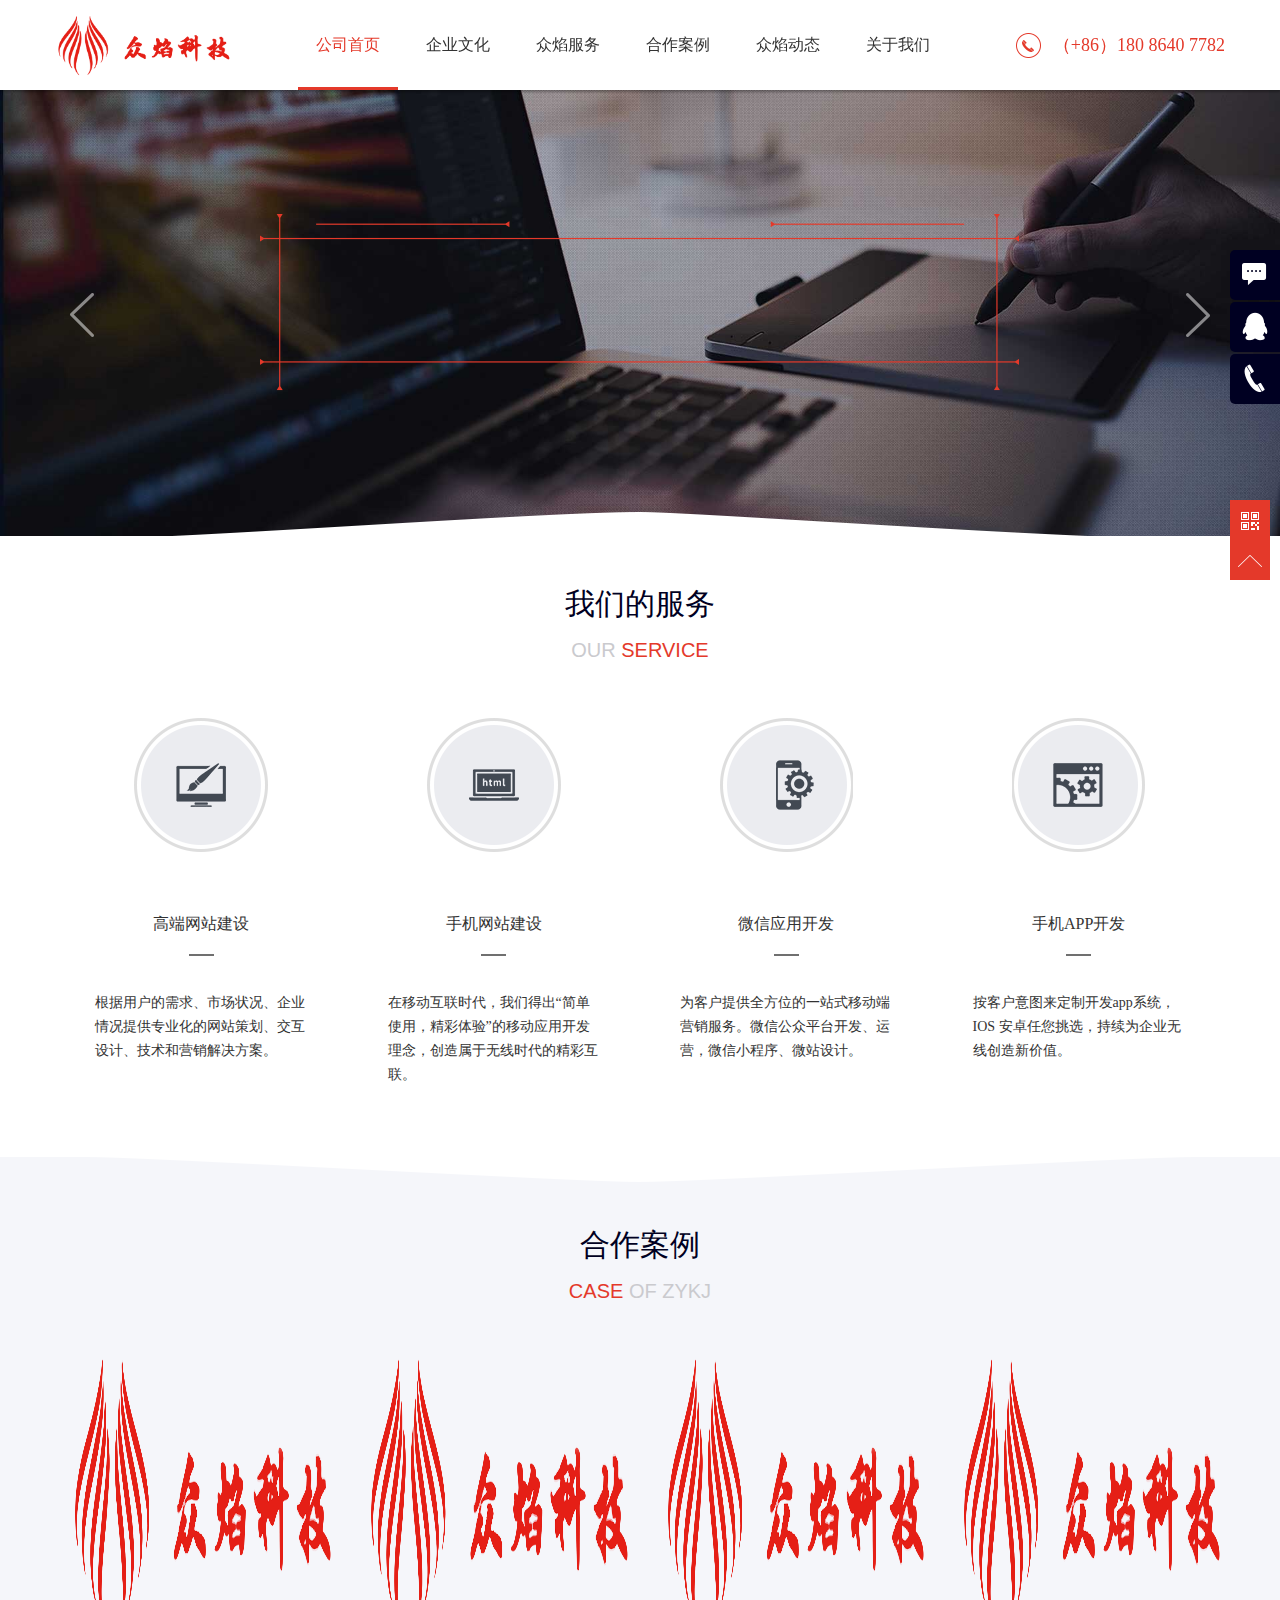
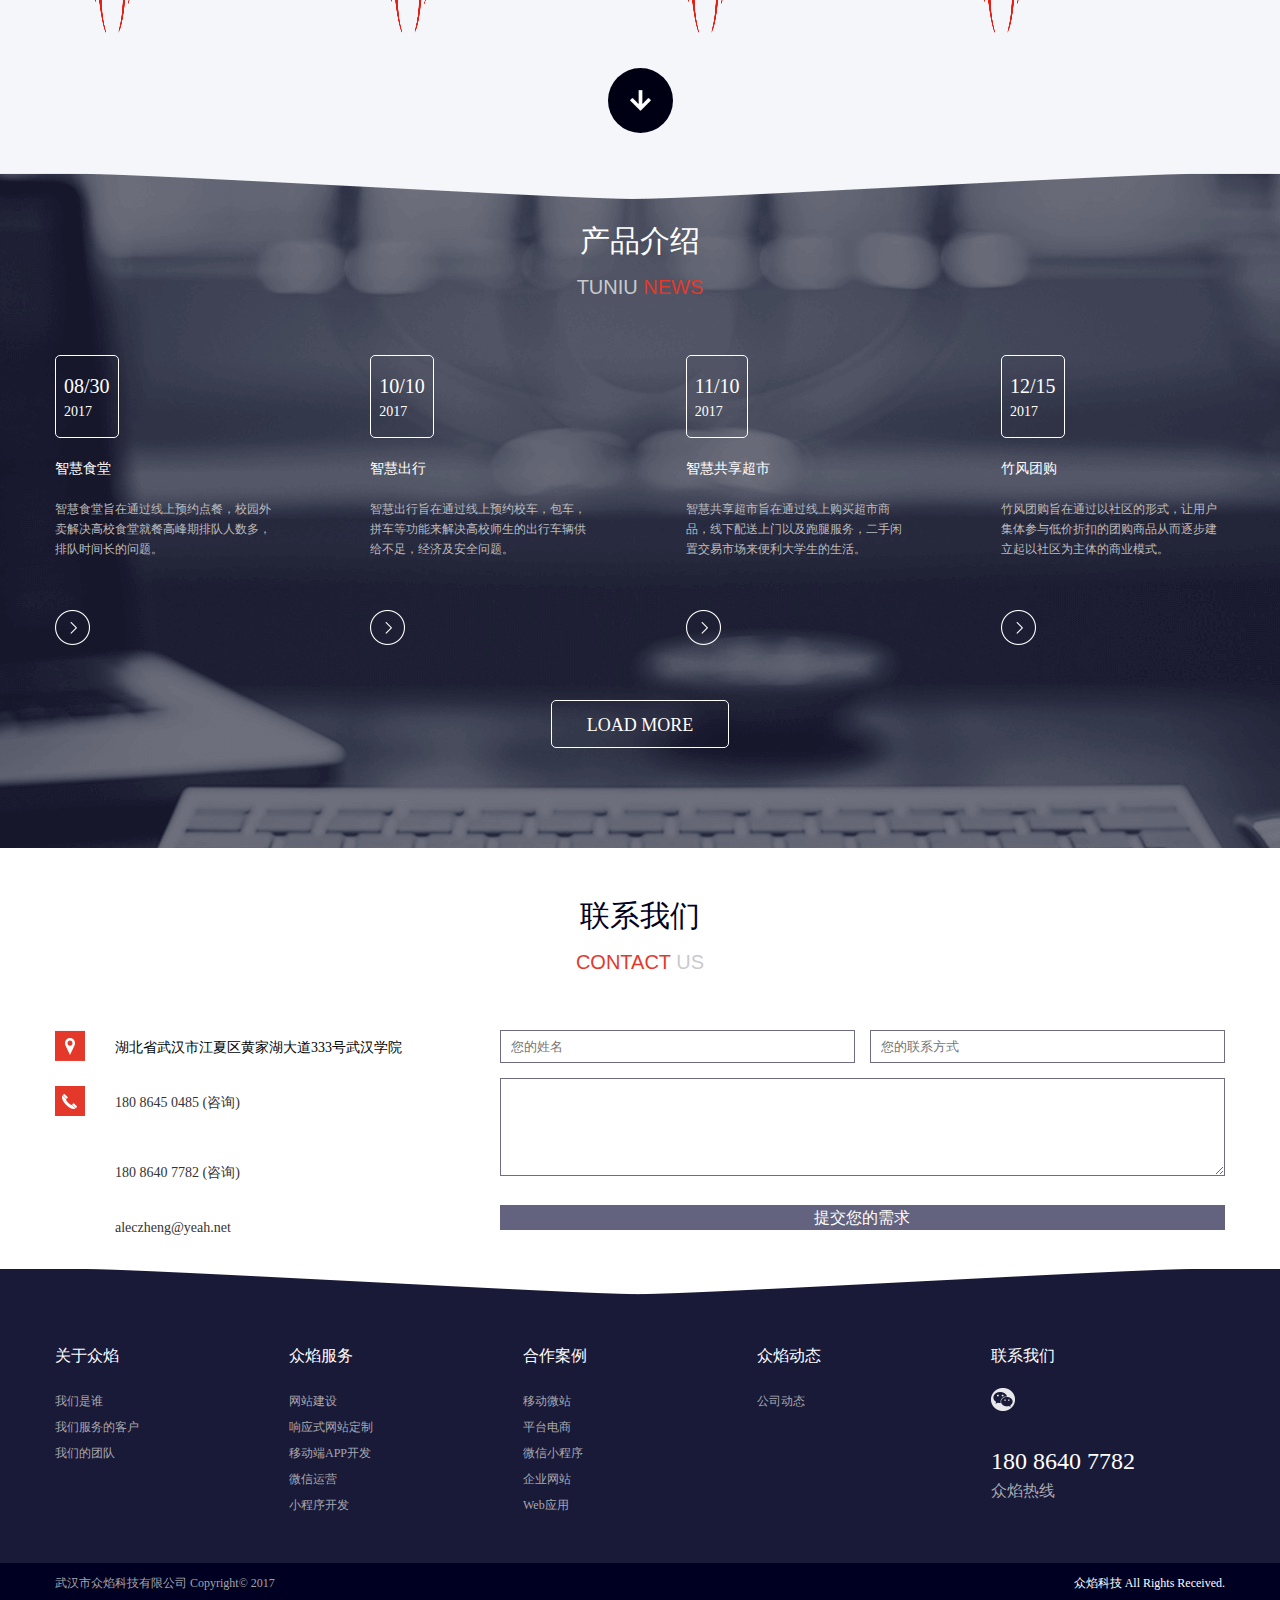
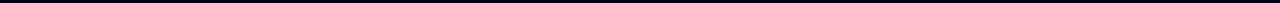
==== commit 53696f50: "modify CompanyWebsiteOnline" ====
--- a/index.html
+++ b/index.html
@@ -3,8 +3,6 @@
 <head>
     <meta charset="UTF-8">
     <title>众焰科技</title>
-    <meta name="keywords" content="" />
-    <meta name="description" content="" />
     <meta content="telephone=no" name="format-detection" />
     <meta http-equiv="X-UA-Compatible" content="IE=edge,chrome=1">
     <meta name="renderer" content="webkit">
@@ -24,11 +22,11 @@
         <div id="nav">
             <ul>
                 <li><a href="index.html"   style="color:#e4392a; border-bottom:3px solid #e4392a;">公司首页</a></li>
-                <li><a href="about.html" >关于众焰</a></li>
+                <li><a href="culture.html" >企业文化</a></li>
                 <li><a href="service.html" >众焰服务</a></li>
                 <li><a href="case.html" >合作案例</a></li>
                 <li><a href="news.html" >众焰动态</a></li>
-                <li><a href="contact.html">联系我们</a></li>
+                <li><a href="about.html">关于我们</a></li>
             </ul>
         </div>
         <div class="tel">（+86）180 8640 7782</div>
@@ -43,11 +41,11 @@
     <div class="m-trigger"></div>
     <ul class="m-nav">
         <li><a href="index.html" class="v1">公司首页</a></li>
-        <li><a href="about.html" class="v1">关于众焰</a></li>
+        <li><a href="culture.html" class="v1">企业文化</a></li>
         <li><a href="service.html" class="v1">众焰服务</a></li>
         <li><a href="case.html" class="v1">合作案例</a></li>
         <li><a href="news.html" class="v1">众焰动态</a></li>
-        <li><a href="contact.html" class="v1">联系我们</a></li>
+        <li><a href="about.html" class="v1">关于我们</a></li>
     </ul>
 </div>
 
@@ -236,7 +234,7 @@
                         <span><em>08/30</em>2017</span>
                         <h3><a href="case-info.html">智慧食堂</a></h3>
                         <p>智慧食堂旨在通过线上预约点餐，校园外卖解决高校食堂就餐高峰期排队人数多，排队时间长的问题。</p>
-                        <a href="case-info.html?_5_313.html" class="more"></a>
+                        <a href="case-info.html" class="more"></a>
                     </div>
                     <div class="hover">
                         <div class="img" style="background: url(images/14568143499060.jpg) 0 0 /100% 100% no-repeat;background: url(images/14568143499060.jpg) 0 0 no-repeat\9;"></div>
@@ -253,10 +251,10 @@
                         <span><em>10/10</em>2017</span>
                         <h3><a href="case-info.html">智慧出行</a></h3>
                         <p>智慧出行旨在通过线上预约校车，包车，拼车等功能来解决高校师生的出行车辆供给不足，经济及安全问题。</p>
-                        <a href="case-info.html?_5_310.html" class="more"></a>
+                        <a href="case-info.html" class="more"></a>
                     </div>
                     <div class="hover">
-                        <div class="img" style="background: url(images/14561176714477.png) 0 0 /100% 100% no-repeat;background: url(images/14561176714477.png) 0 0 no-repeat\9;"></div>
+                        <div class="img" style="background: url(images/14568143499060.jpg) 0 0 /100% 100% no-repeat;background: url(images/14568143499060.jpg) 0 0 no-repeat\9;"></div>
                         <div class="pad">
                             <h3><a href="case-info.html">极致您的出行体验</a></h3>
                             <p>智慧出行旨在通过线上预约校车，包车，拼车等功能来解决高校师生的出行车辆供给不足，经济及安全问题。</p>
@@ -273,7 +271,7 @@
                         <a href="case-info.html" class="more"></a>
                     </div>
                     <div class="hover">
-                        <div class="img" style="background: url(images/14555070718366.jpg) 0 0 /100% 100% no-repeat;background: url(images/14555070718366.jpg) 0 0 no-repeat\9;"></div>
+                        <div class="img" style="background: url(images/14568143499060.jpg) 0 0 /100% 100% no-repeat;background: url(images/14568143499060.jpg) 0 0 no-repeat\9;"></div>
                         <div class="pad">
                             <h3><a href="case-info.html">智慧共享超市，每一个人的超市</a></h3>
                             <p>智慧共享超市旨在通过线上购买超市商品，线下配送上门以及跑腿服务，二手闲置交易市场来便利大学生的生活。</p>
@@ -290,7 +288,7 @@
                         <a href="case-info.html?_5_299.html" class="more"></a>
                     </div>
                     <div class="hover">
-                        <div class="img" style="background: url(images/14537972384811.jpg) 0 0 /100% 100% no-repeat;background: url(images/14537972384811.jpg) 0 0 no-repeat\9;"></div>
+                        <div class="img" style="background: url(images/14568143499060.jpg) 0 0 /100% 100% no-repeat;background: url(images/14568143499060.jpg) 0 0 no-repeat\9;"></div>
                         <div class="pad">
                             <h3><a href="case-info.html">以社区为主导的团购零售</a></h3>
                             <p>竹风团购旨在通过以社区的形式，让用户集体参与低价折扣的团购商品从而逐步建立起以社区为主体的商业模式。</p>
@@ -324,7 +322,7 @@
             <li class="li3"><a href="mailto:aleczheng@yeah.net">aleczheng@yeah.net</a></li>
             </ul>
         </div>
-        <div class="contact-r">
+        <div class="contact-r" style="margin-bottom:70px;">
 
             <form action="" class="contact-form" method="post">
                 <div class="">
@@ -404,7 +402,7 @@
     <div class="fd-copy">
         <div class="wp">
             <p>
-                <span>武汉市众焰科技有限公司 Copyright&copy; 2017 </span><a href=""><span>众焰科技 All Rights Received.</span></a> <a href=""></a>
+                <span>武汉市众焰科技有限公司 Copyright&copy; 2017 </span><a href=""><span style="float:right;color:white;">众焰科技 All Rights Received.</span></a> <a href=""></a>
             </p>
         </div>
     </div>
@@ -483,34 +481,6 @@
     $('.case-img').hover(function(){
         $(this).toggleClass('on');
     })
-
-    $('.map .btn').click(function(){
-        $('.map-pop').show();
-        $(this).parents('.map').addClass('map-big-i');
-        var winW = $(window).width();
-        var winH = $(window).height();
-        console.log(winH);
-        if(winW < 768){
-            $('.map-pop').height($(window).height()-50-80);
-            $('.map-big-i').height($(window).height()-50-80);
-            $("html, body").animate({ scrollTop: $(document).height() }, 1000);
-        }else{
-
-            $('.map-pop').height($(window).height()-344);
-            $('.map-big-i').height($(window).height()-344);
-            $("html, body").animate({ scrollTop: $(document).height() }, 1000);
-        }
-        initMap();
-    })
-    $('.map .btn-down').click(function(){
-        $('.map-pop').hide();
-        $(this).parents('.map').removeClass('map-big-i');
-        $('.map').height('107');
-    })
-
 </script>
-<script type="text/javascript" src="http://api.map.baidu.com/api?v=2.0&ak=5b31afcdea6af2d7d3677ca5c1a22c46"></script>
-<script type="text/javascript" src="js/map.js"></script>
-
 </body>
 </html>--- a/css/cui.css
+++ b/css/cui.css
@@ -1,18 +1,41 @@
-﻿body, div, dl, dt, dd, ul, ol, li, h1, h2, h3, h4, h5, h6, pre, form, fieldset, input, textarea, p, blockquote, th, td{ margin:0; padding:0; }
-
-table{ border-collapse:collapse; border-spacing:0; }
-
-fieldset, img{ border:0; }
-
-ol, ul{ list-style:none; }
-
-caption, th{ text-align:left; }
-
-q:before, q:after{ content:''; }
-
-abbr, acronym{ border:0; }
-
-.clear{ clear:both; display:block; overflow:hidden; visibility:hidden; width:0; height:0; }
+﻿body, div, dl, dt, dd, ul, ol, li, h1, h2, h3, h4, h5, h6, pre, form, fieldset, input, textarea, p, blockquote, th, td { 
+    margin:0; 
+    padding:0; 
+}
+
+table { 
+    border-collapse:collapse; 
+    border-spacing:0; 
+}
+
+fieldset, img { 
+    border:0; 
+}
+
+ol, ul { 
+    list-style:none; 
+}
+
+caption, th { 
+    text-align:left; 
+}
+
+q:before, q:after { 
+    content:'';
+}
+
+abbr, acronym { 
+    border:0; 
+}
+
+.clear { 
+    clear:both; 
+    display:block; 
+    overflow:hidden; 
+    visibility:hidden; 
+    width:0; 
+    height:0; 
+}
 
 .l, .col-l, .col_l, .col-c, .col_c{ float:left; }
 
--- a/css/style.css
+++ b/css/style.css
@@ -9,41 +9,45 @@
     -moz-box-sizing: border-box;
     box-sizing: border-box;
 }
-.trans{
+.trans {
     -o-transition:.3s;
     -ms-transition:.3s;
     -moz-transition:.3s;
     -webkit-transition:.3s;
     transition:.3s;
 }
-hr{border: none;outline: none;}
-h1,h2,h3,h3,h4,h5,h6{font-weight: normal;}
-img{
+hr {
+	border: none;
+	outline: none;
+}
+h1,h2,h3,h3,h4,h5,h6 {
+	font-weight: normal;
+}
+img {
 	max-width: 100%;
 }
 
 
-body{
+body {
 	font-family:"微软雅黑","Microsoft Yahei";
 }
-.wp{
+.wp {
 	width: 100%;
 	max-width: 1170px;
 	margin: 0 auto;
 }
-a{
+a {
 	color: #333;	
 }
-a:hover{
+a:hover {
 	color: #e4392a;
 }
 
 /*头部*/
-#bd{
+#bd {
 	padding-top: 90px;
 }
-#hd{
-	/*height: 101px;*/
+#hd {
 	height: 90px;
 	background: #fff;
 	box-shadow: 0px 2px 2px rgba(0, 0, 0, .3);
@@ -58,35 +62,33 @@
 	-webkit-transition:.3s;
 	transition:.3s;
 }
-.fixed{
+.fixed {
     top: -101px !important;
 }
 
-#hd .logo{
+#hd .logo {
 	float: left;
 	margin-right: 65px;
-	/*height: 101px;*/
 	height: 90px;
 }
-#hd .logo a{
+#hd .logo a {
 	display: block;
 	height: 100%;
-	/*line-height: 101px;*/
 	line-height: 90px;
 }
-#hd .logo a img{
+#hd .logo a img {
     max-height:60px;
 	display: inline-block;
 	vertical-align: middle;
 }
 
-#nav ul li{
+#nav ul li {
 	float: left;
 	line-height: 90px;
 	width: 100px;
 	margin-right: 10px;
 }
-#nav ul li a{
+#nav ul li a {
 	display: inline-block;
 	width: 100%;
 	text-align: center;
@@ -94,10 +96,10 @@
 	border-bottom: 3px solid #fff;
 	height: 90px;
 }
-#nav ul li a:hover{
+#nav ul li a:hover {
 	border-bottom: 3px solid #e4392a;
 }
-#hd .tel{
+#hd .tel {
 	background: url(../images/tel_bg.png) left center no-repeat;
 	line-height: 90px;
 	float: right;
@@ -107,7 +109,7 @@
 }
 
 /*手机头部*/
-#m-hd {display: none;}
+#m-hd { display: none; }
 #m-hd {
 	height: 50px;
 	line-height: 50px;
@@ -117,7 +119,10 @@
 	width: 100%;
 	z-index: 999999;
 }
-#m-hd img{height: 40px;padding: 10px 0 0 10px;}
+#m-hd img {
+	height: 40px;
+	padding: 10px 0 0 10px;
+}
 .m-trigger {
 	position: absolute;
 	top: 0;
@@ -155,7 +160,7 @@
 	color: #fff;
 	font-size: 14px;
 }
-.m-nav a:hover,.m-nav a:active{
+.m-nav a:hover,.m-nav a:active {
 	color: #e4392a;
 }
 .m-sub {
@@ -170,36 +175,36 @@
 
 
 /*底部*/
-#fd{
+#fd {
 	background: url(../images/fd_bg.png) center top no-repeat;
 	padding-top: 75px;
 }
-.index-fd{
+.index-fd {
 	margin-top: -31px;
 }
-#fd .fd-top{
+#fd .fd-top {
 	overflow: hidden;
 	color: #fff;
 	padding-bottom: 45px;
 }
-#fd dl{
+#fd dl {
 	float: left;
 	width: 20%;
 }
-#fd dl dt{
+#fd dl dt {
 	font-size: 16px;
 	padding-bottom: 20px;
 }
-#fd .ul-fd li{
+#fd .ul-fd li {
 	line-height: 26px;
 }
-#fd .ul-fd li a{
+#fd .ul-fd li a {
 	color: #a8a8af;
 }
-#fd .ul-fd li a:hover{
+#fd .ul-fd li a:hover {
 	text-decoration: underline;
 }
-#fd .weixin,#fd .sina{
+#fd .weixin,#fd .sina {
 	background: url(../images/fd_icon1.png) no-repeat;
 	width: 25px;
 	height: 25px;
@@ -207,34 +212,59 @@
 	margin-right: 10px;
 	margin-bottom: 25px;
 }
-#fd .weixin-pic{
+#fd .weixin-pic {
 	position: absolute;
 	left: -150px;
 	top: 0;
 	display: none;
 }
-#fd .tel{
+#fd .tel {
 	font-weight: normal;
 	font-size: 24px;
 	padding-bottom: 15px;
 }
-#fd h5{
+#fd h5 {
 	font-size: 16px;
 	color: #a8a8af;
 }
-#fd .sina{
+#fd .sina {
 	background-image: url(../images/fd_icon2.png);
 }
-#fd .fd-copy{
+#fd .fd-copy {
 	height: 40px;
 	line-height: 40px;
 	color: #a3a3a9;
 	background-color: #000022;
 }
+
+
 /* side */
-.side{position:fixed;width:50px;height:275px;right:0;top:250px;z-index:100;}
-.side ul li{width:50px;height:50px;float:left;position:relative;margin-bottom: 2px;}
-.side ul li .sidebox{position:absolute;width:50px;height:50px;border-radius:5px 0 0 5px;top:0;right:0;transition:all 0.3s;background:#000022;color:#fff;font:16px/50px "微软雅黑";overflow:hidden;}
+.side { 
+	position:fixed;
+	width:50px;
+	height:275px;
+	right:0;
+	top:250px;
+	z-index:100;
+}
+.side ul li {
+	width:50px;
+	height:50px;
+	float:left;
+	position:relative;
+	margin-bottom: 2px;
+}
+.side ul li .sidebox {
+	position:absolute;
+	width:50px;
+	height:50px;
+	border-radius:5px 0 0 5px;
+	top:0;right:0;
+	transition:all 0.3s;background:#000022;
+	color:#fff;
+	font:16px/50px "微软雅黑";
+	overflow:hidden;
+}
 .side ul li a:hover .sidebox{width: 175px;}
 .side ul li .sidetop{width:50px;height:50px;line-height:50px;display:inline-block;background:#000;opacity:0.8;filter:Alpha(opacity=80);transition:all 0.3s;}
 .side ul li .sidetop:hover{background:#e4392a;}
@@ -296,10 +326,6 @@
 #banner .slides li .pic{
 	display: block;
 	padding-top: 36.4%;
-    /* -webkit-background-size: cover;
-    -moz-background-size: cover;
-    -o-background-size: cover;
-    background-size: cover; */
     background-position: center bottom;
     position: relative;
 }
@@ -499,9 +525,6 @@
 .ul-icon-i li.li4 a span{
 	background-position: -930px 0;
 }
-/*.ul-icon-i li a:hover span{
-	background-image: url(../images/i_icon1_h.png);
-}*/
 .ul-icon-i li .pad .pic{
 	position: absolute;
 	left: 50%;
@@ -553,7 +576,7 @@
 .case-img .hover{
 	position: absolute;
 	left: 0;
-	top: -434px;/*top: -433px;*/
+	top: -434px;
 	-o-transition:.3s;
 	-ms-transition:.3s;
 	-moz-transition:.3s;
@@ -600,7 +623,6 @@
 	text-align: center;
 	background: url(../images/alpha_red_80.png) repeat;
 	color: #fff;
-	/*display: none;*/
 	-o-transition:.3s;
 	-ms-transition:.3s;
 	-moz-transition:.3s;
@@ -616,7 +638,6 @@
 	height: 100%;
 }
 .ul-case-i li a:hover .hover{
-	/*display: block;*/
 	top: 0;
 }
 .ul-case-i-1 li{
@@ -649,7 +670,6 @@
 	border-bottom-color: #dddde1;
 }
 .ul-news-i{
-	/*margin-right: -10px;*/
 	margin-left: -30px;
 	width: 110%;
 }
@@ -666,9 +686,6 @@
 	transition:.3s;
 	overflow: hidden;
 } 
-.ul-news-i li:last-child{
-	/*width: 21%;*/
-}
 .ul-news-i li .txt{
 	padding-left: 30px;
 	padding-right: 58px;
@@ -683,9 +700,6 @@
 .ul-news-i li .txt span em{
 	display: block;
 	font-size: 20px;
-}
- .ul-news-i li:last-child .txt{
-	/*padding-right: 0;*/
 }  
 .ul-news-i li h3 a{
 	color: #fff;
@@ -702,9 +716,6 @@
 	height: 36px;
 	display: inline-block;
 	margin-top: 50px;
-}
-.ul-news-i li .hover{
-		
 }
 .ul-news-i li .hover .img{
 	width: 100%;
@@ -736,7 +747,6 @@
 }
 
 .ul-news-i li.on .hover .img{
-	/*display: block;*/
 	top: 0;
 }
 .ul-news-i li.on .hover .pad{
@@ -818,85 +828,12 @@
 	font-size: 16px;
 }
 
-.map{
-	margin-top: 100px;
-	position: relative;
-}
-.map em{
-	background: url(../images/arr1.jpg) center top no-repeat;
-	width: 100%;
-	height: 15px;
-	display: block;
-	position: absolute;
-	left: 0;
-	top: 0;
-}
-.map-s{
-	background: url(../images/map_s.png) center top;
-	height: 107px;
-	text-align: center;
-	overflow: hidden;
-}
-.map .btn{
-	text-align: center;
-	color: #fff;
-	font-size: 18px;
-	line-height: 132px;
-	display: inline-block;
-}
-.map .btn-down{
-	background: url(../images/map_down.png) no-repeat;
-	width: 112px;
-	height: 48px;
-	display: inline-block;
-	position: absolute;
-	left: 50%;
-	top: 52px;
-	margin-left: -50px;
-	z-index: 99;
-}
-#map{
-}
-.map-pop{
-	display: none;
-	height: 540px;
-	position: absolute;
-	left: 0;
-	bottom: 0;
-	width: 100%;
-}
-.map .map-bg1,.map .map-bg2{
-	background: url(../images/ban_bg_top.png) no-repeat center 0;
-	height: 54px;
-	position: absolute;
-	left: 0;
-	top: 0;	
-	width: 100%;
-	z-index: 66;
-}
-.map .map-bg2{
-	background-image: url(../images/map_bg2.png);
-	height: 41px;
-	bottom: 0px;
-	top: auto;
-}
-.map-pop-big{
-	height: 600px;
-	bottom:auto;
-	top: 0;
-}
-.map-big{
-    height: 600px;
-    margin-top: 0;
-}
-
 
 /*内页*/
 #ban-in{
 	position: relative;
 	background-position: center 0;
 	background-repeat: no-repeat;
-	/*padding-top: 16%;*/
 	height: 300px;
 }
 #ban-in .ban-bg{
@@ -933,7 +870,7 @@
 
 
 
-/*网思动态*/
+/*众焰动态*/
 .ul-list{
 	margin: 0 -15px;
 }
@@ -997,7 +934,7 @@
 	margin-bottom: 20px;
 }
 .ul-list li .title span{
-	float: left;
+	/*float: left;*/
 	border: 1px solid #e2e3e8;
 	background-color: #f0f2f5;
 	display: inline-block;
@@ -1016,7 +953,9 @@
 }
 
 
-/*网思案例*/
+
+
+/*合作案例*/
 .sub-nav{
 	text-align: center;
 	margin-bottom: 50px;
@@ -1120,7 +1059,8 @@
 
 
 
-/*关于网思*/
+
+/*关于众焰*/
 .about-info{
 	text-align: center;
 	font-size: 14px;
@@ -1179,9 +1119,7 @@
 	background-color: #fff;
 }
 .team .flexslider .slides li{
-	/*background-position: 89% 0;*/
 	height: 468px;
-	/*background-repeat: no-repeat;*/
 }
 .team .flexslider li .txt{
 	padding-top: 85px;
@@ -1254,9 +1192,6 @@
 	filter:progid:DXImageTransform.Microsoft.Alpha(Opacity=100);
 	top: 13px;
 }
-.team .flex-direction-nav .flex-prev{
-	
-}
 .team .flex-direction-nav .flex-next{
 	background-image: url(../images/arr_b.png);
 	left: 10px;
@@ -1319,6 +1254,7 @@
 .ul-about li.li1 .block,.ul-about li.li2 .block{
 	padding-top: 30px;
 }
+
 
 
 /*动态详情页*/
@@ -1356,111 +1292,13 @@
 }
 .article .share span{
 	font-size: 14px;
-	float: left;
+	/*float: left;*/
 	display: inline-block;
 	line-height: 37px;
 }
 
 
-/*案例详情*/
-.case-article{
-	line-height: 30px;
-	color: #666;
-}
-.case-article-bg{
-	margin-bottom: 13%;
-	margin-bottom: 5%\0 !important;
-	background-position: top center\0 !important;
-}
-.case-article .case-logo{
-	text-align: center;
-	padding-top: 38px;
-}
-
-.case-article h1{
-	line-height: 40px;
-	font-size: 18px;
-	text-align: center;
-}
-.case-article .btn{
-	text-align: center;
-	padding: 10px 0;
-	margin-bottom: 30px;
-}
-.case-article .btn a{
-	display: inline-block;
-	width: 120px;
-	height: 30px;
-	text-align: center;
-	line-height: 30px;
-	background-color: #e4392a;
-	color: #fff;
-	font-size: 14px;
-	margin: 0 12px;
-	border-radius: 5px;
-}
-
-.case-article .computer-bg{
-	position: relative;
-	text-align: center;
-	background: url(../images/computer.png) center top no-repeat;
-	transform: translateY(45.9%);
-	-webkit-transform: translateY(45.9%);
-	-moz-transform: translateY(45.9%);
-	width: 70%;
-	margin: 0 auto;
-	margin: -32% auto 0 auto;
-	-webkit-background-size: 100%;
-	background-size: 89%;
-	padding-top: 70%;
-	margin:0 auto\0;
-	padding-top: 50%\0;
-}
-.case-article .computer-bg img{
-	position: absolute;
-	left: 8.5%;
-	top: 4%;
-	width: 83%;
-}
-.case-article .case-back{
-	text-align: center;
-	margin-top: 50px;
-	margin-bottom: 90px;
-}
-.case-article .case-back a{
-	display: inline-block;
-	width: 178px;
-	height: 48px;
-	text-align: center;
-	line-height: 48px;
-	border: 1px solid #63637f;
-	color: #002;
-	font-size: 18px;
-	border-radius: 5px;
-}
-.case-article .case-back a:hover{
-	background-color: #e4392a;
-	color: #fff;
-	border-color: #e4392a;
-}
-.article-prev,.article-next{
-	position: absolute;
-	top: 50%;
-	background: url(../images/article_prev.png) no-repeat;
-	width: 36px;
-	height: 66px;
-	margin-top: -33px;
-	left: 0;
-	z-index: 2;
-}
-.article-next{
-	background-image: url(../images/article_next.png);
-	left: auto;
-	right: 0;
-}
-
-
-/*网思服务*/
+/*众焰服务*/
 .h50{
 	height: 50px;
 	overflow: hidden;
@@ -1511,10 +1349,6 @@
 	opacity: .6;
 	-ms-filter:'progid:DXImageTransform.Microsoft.Alpha(Opacity= 60)';
 	filter:progid:DXImageTransform.Microsoft.Alpha(Opacity=60);
-}
-
-.ul-webset{
-
 }
 .webset-pop{
 	position: absolute;
@@ -1545,7 +1379,7 @@
 	position: relative;
 	top: 20px;
 	left: auto;
-	float: right;
+	/*float: right;*/
 }
 
 .webset-pop .txt{
@@ -1704,9 +1538,6 @@
 .ul-tab li.hover span,.ul-tab li a:hover span{
 	color: #e4392a;
 }
-.tab-show{
-	
-}
 .tab-con{
 	overflow: hidden;
 }
@@ -1736,15 +1567,12 @@
 	display: none;
 }
 .web-con .pic .img{
-	/* position: absolute;
-	left: 43px;
-	top: 50px; */
 	width: 139px;
 	z-index: -1;
 	display: inline-block;
 }
 .tab-con .txt{
-	/*width: 66%;*/width: 84%;
+	width: 84%;
 }
 .tab-con .pic{
 	float: right;
@@ -1754,9 +1582,6 @@
 	margin-top: 50px;
 }
 .tab-con .pic .img{
-	/* position: absolute;
-	left: 43px;
-	top: 50px; */
 	width: 139px;
 	z-index: -1;
 }
@@ -1771,7 +1596,6 @@
 	padding-bottom: 45px;
 }
 .ul-icon{
-	/*padding-right: 50px;*/
 	overflow: hidden;
 }
 .ul-icon li{
@@ -1939,7 +1763,7 @@
 }
 .ul-solution li{
 	float: left;
-	width:16.66666%;/*width: 15.67%;*/
+	width:16.66666%;
 	text-align: center;
 	margin-bottom: 65px;
     position: relative;
@@ -2047,7 +1871,6 @@
 .ul-service li .pad span i{
 	display: block;
 	font-style: normal;
-	vertical-align: top;
 	padding-left: 40px;
 	padding-top: 6px;
 }
@@ -2059,8 +1882,6 @@
 
 .ul-txt{
 	border: 1px solid #e5e5e5;
-}
-.ul-txt li{
 }
 .ul-txt li h5{
     background: url(../images/jia.png) 95% center no-repeat;
--- a/css/less.css
+++ b/css/less.css
@@ -15,9 +15,6 @@
 	#banner .flex-control-nav{
 		bottom: 20px;
 	}
-	.ul-service li{
-		/*margin-right: 10px;*/
-	}
 	.tab-con-box{
 		width: 54%;
 	}
@@ -37,9 +34,6 @@
 	}
 	#bd{
 		padding-top: 50px;
-	}
-	.ul-web{
-
 	}
 	.process em{
 		-webkit-background-size: 80%;
@@ -57,10 +51,6 @@
 
 
 @media screen and (max-width: 1048px){
-
-	.ul-news-i li.on .hover .pad{
-		/*bottom: 30px;*/
-	}
 
 }
 
@@ -74,9 +64,6 @@
 
 @media screen and (max-width: 960px){
 
-	html,body{
-		/*overflow-x: hidden; */
-	}
 	.ul-list li{
 		width: 33.3333%;
 	}
@@ -86,10 +73,6 @@
 	.service-con .col-l,.service-con .col-r{
 		width: 100%;
 	}
-	.ul-webset li.li1 .block,.ul-webset li.li2 .block,.ul-webset li.li3 .block{
-		/*width: 100%;*/
-	}
-
 	.ul-customer li{
 		width: 33.3333%;
 	}
@@ -128,19 +111,6 @@
 	.webset-pop .txt1{
 		width: 100%;
 	}
-	body,html{
-		/*overflow-x: hidden;*/
-	}
-
-	.ul-web{
-		/*background: none;	*/
-	}
-	.ul-news-i li .hover .pad{
-		/*bottom: -220px;*/
-	}
-	.ul-case li .txt{
-		/*top: 320px;*/
-	}
 	.bg-blue{
 		background: #f5f6fa;
 	}
@@ -175,10 +145,6 @@
 }
 @media screen and (max-width: 880px){
 
-	.ul-icon-i li .pad .pic{
-		/*margin-left: -63px;*/
-	}
-
 }
 
 
@@ -222,18 +188,12 @@
 		width: 100%;
 		clear:both;
 	}
-	.map .btn{
-
-	}
-	.ul-about li .block{
-		/*height: 190px;*/
-	}
 	.ul-about li,.ul-webset li{
 		width: 100%;
 		margin-bottom: 15px;
 	}
 	#fd {
-		background: url(../images/fd_bg.png) no-repeat center top;/*background: #191938;*/-webkit-background-size: 100% 100%;
+		background: url(../images/fd_bg.png) no-repeat center top;-webkit-background-size: 100% 100%;
 		background-size: 100% 100%;margin-top: -18px;
 	}
 	#fd .fd-copy{
@@ -243,14 +203,7 @@
 		padding: 8px 0;
 	}
 	#banner{
-		/*padding-top: 50px;*/
 		overflow: hidden;
-	}
-	#banner .flexslider .slides li{
-		/*height: 200px;*/
-	}
-	#banner .flexslider .slides li img{
-		/*height: 200px;*/
 	}
 	#banner .slides li .ban-txt{
 		margin-top: 0;
@@ -311,7 +264,6 @@
 		float:none;
 	}
 	.tab-con img{
-		/*width: 100%;*/
 		float: none;
 	}
 	.ul-icon{
@@ -332,12 +284,6 @@
 	.team .flexslider li .txt{
 		width: 100%;
 	}
-	.ul-case-i li a .hover{
-		/*display: none !important;*/
-	}
-	.ul-case-i li a:hover .hover{
-		/*display: none !important;*/
-	}
 	.team .flex-direction-nav .flex-next{
 		left: 0;
 		margin-top: 10px;
@@ -392,20 +338,12 @@
 		min-height: auto;
 	}
 	.team .flexslider li .pic{height: 300px;}
-	/*.case-img .hover{display: none !important;}*/
-	/*.map-pop,.map-i,.map-c,.map-big{height: 300px;}*/
-	/*.ul-icon-i li .pad .pic{display: none;}*/
-	/*.ul-news-i li .hover{display: none;}*/
 	.map-bg3{display: block;}
 	.map .map-bg2{display: none;}
 	#banner .slides li.s1 .ban-txt h3{font-size: 12px;}
 }
 @media screen and (max-width: 620px){
 	#banner .slides li.s1 .ban-txt h3{font-size: 8px;}
-	.case-article .computer-bg{
-		/* -webkit-background-size: 60%;
-		background-size: 60%; */
-	}
 	#banner .slides li .ban-txt h5,
 	#banner .slides li .ban-txt h3,
 	#banner .slides li.s2 .ban-txt h4,
@@ -477,10 +415,6 @@
 	.article-prev, .article-next{
 		display: none;
 	}
-	/* .case-article .computer-bg{
-		padding-bottom: 0;
-		bottom: 0;
-	} */
 	.service-btn a{
 		margin-bottom: 15px;
 	}
@@ -560,9 +494,6 @@
 	.ul-webset li{
 		width: 100%;
 	}
-	.ul-webset li .block img{
-		/*width: 100%;*/
-	}
 	.ul-tab li{
 		width: 100%;
 	}
@@ -571,9 +502,6 @@
 	}
 	.team .flex-direction-nav{
 		background: none;
-	}
-	.ul-case li .txt{
-		/*display: none;*/
 	}
 	.ul-list li .pic img{
 		transform: perspective(000px) rotateY(0deg);
@@ -592,7 +520,7 @@
 		display: none;
 	}
 	.team .flexslider li .pic{height: 245px;}
-	#banner .slides li.s1 .ban-txt h3{/*margin-left: -40%;*/top: 30%;}
+	#banner .slides li.s1 .ban-txt h3{top: 30%;}
 	#banner .slides li.s1 .ban-txt h2{line-height: 43px;}
 	#banner .slides li.s2 .ban-txt h4{font-size: 12px;}
 	#banner .slides li.s2 .ban-txt h6{display: none;}
@@ -616,9 +544,6 @@
 }
 @media screen and (max-width: 320px){
 	#banner .slides li.s1 .ban-txt h3{font-size: 12px;}
-	#banner .slides li .ban-txt{
-		/*background: none;*/
-	}
 	#banner .slides li .ban-txt h5{
 		font-size: 12px;
 		margin-top: -5px;
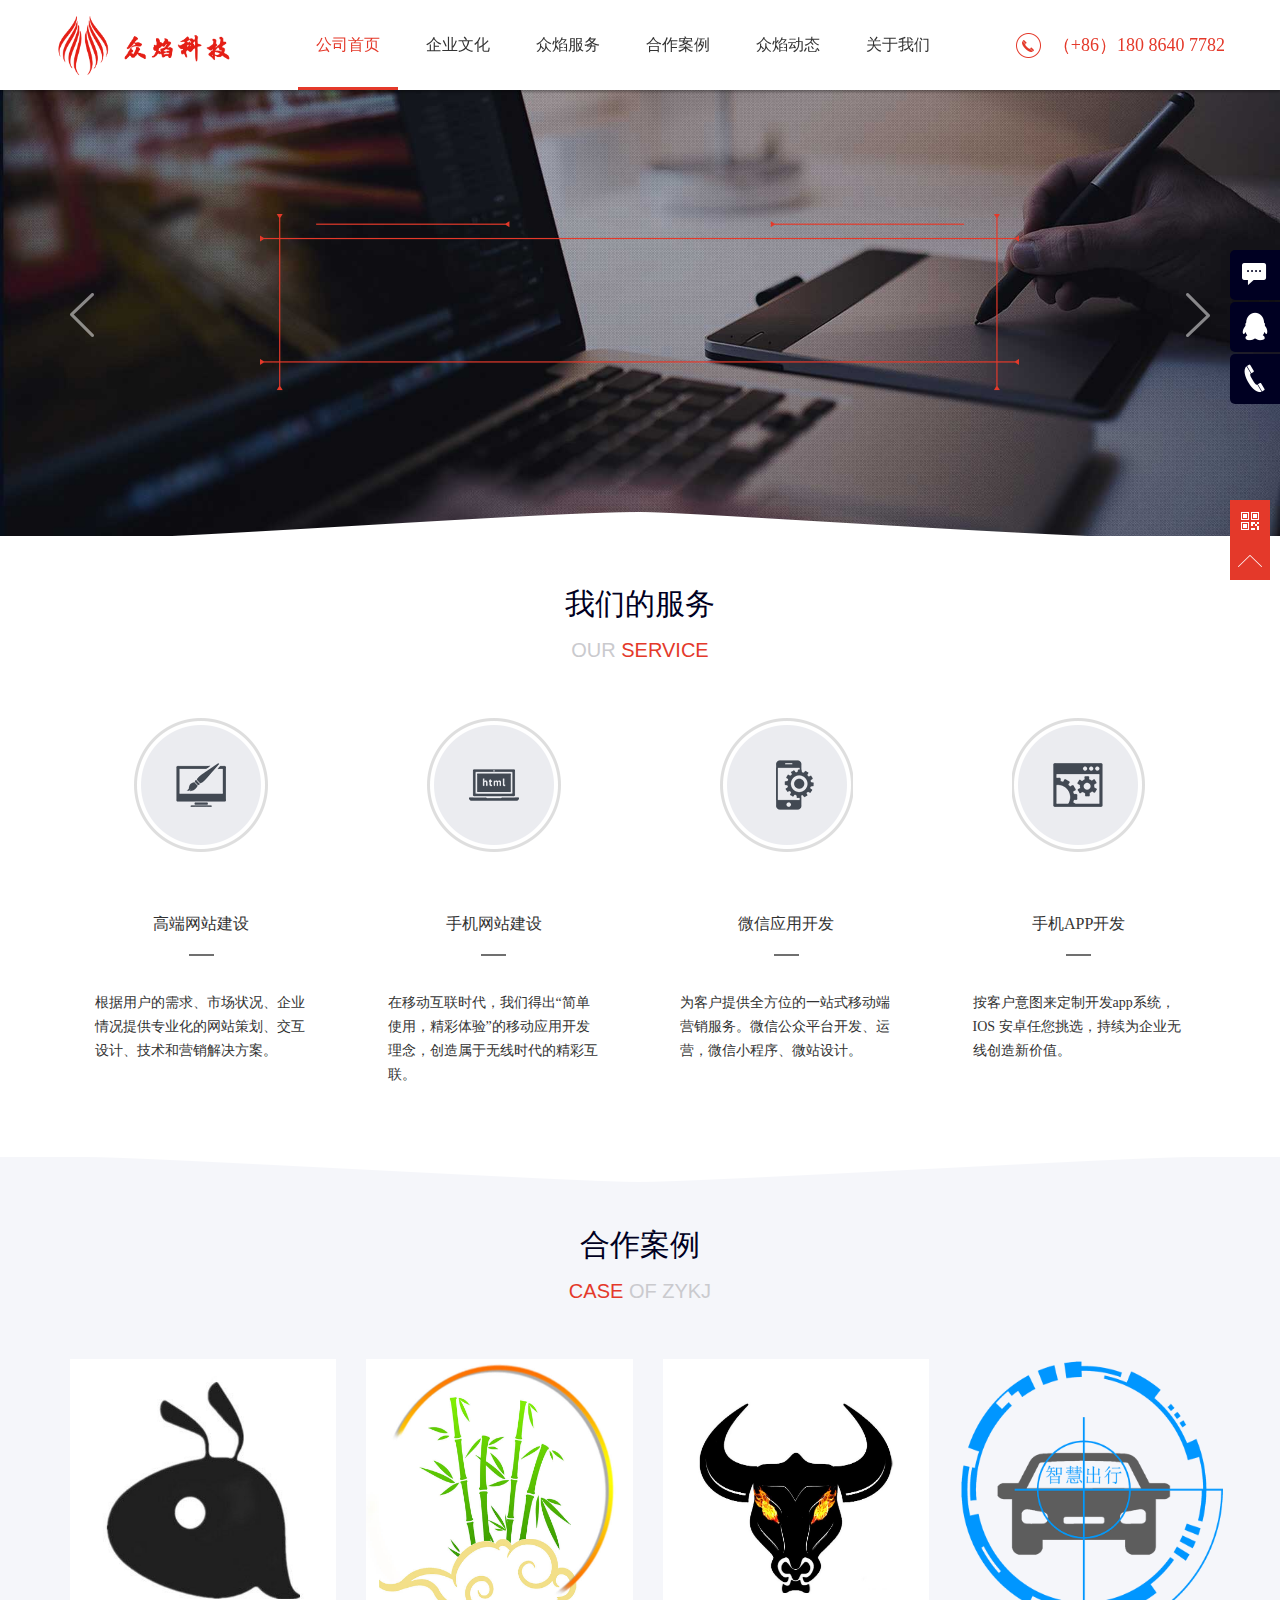
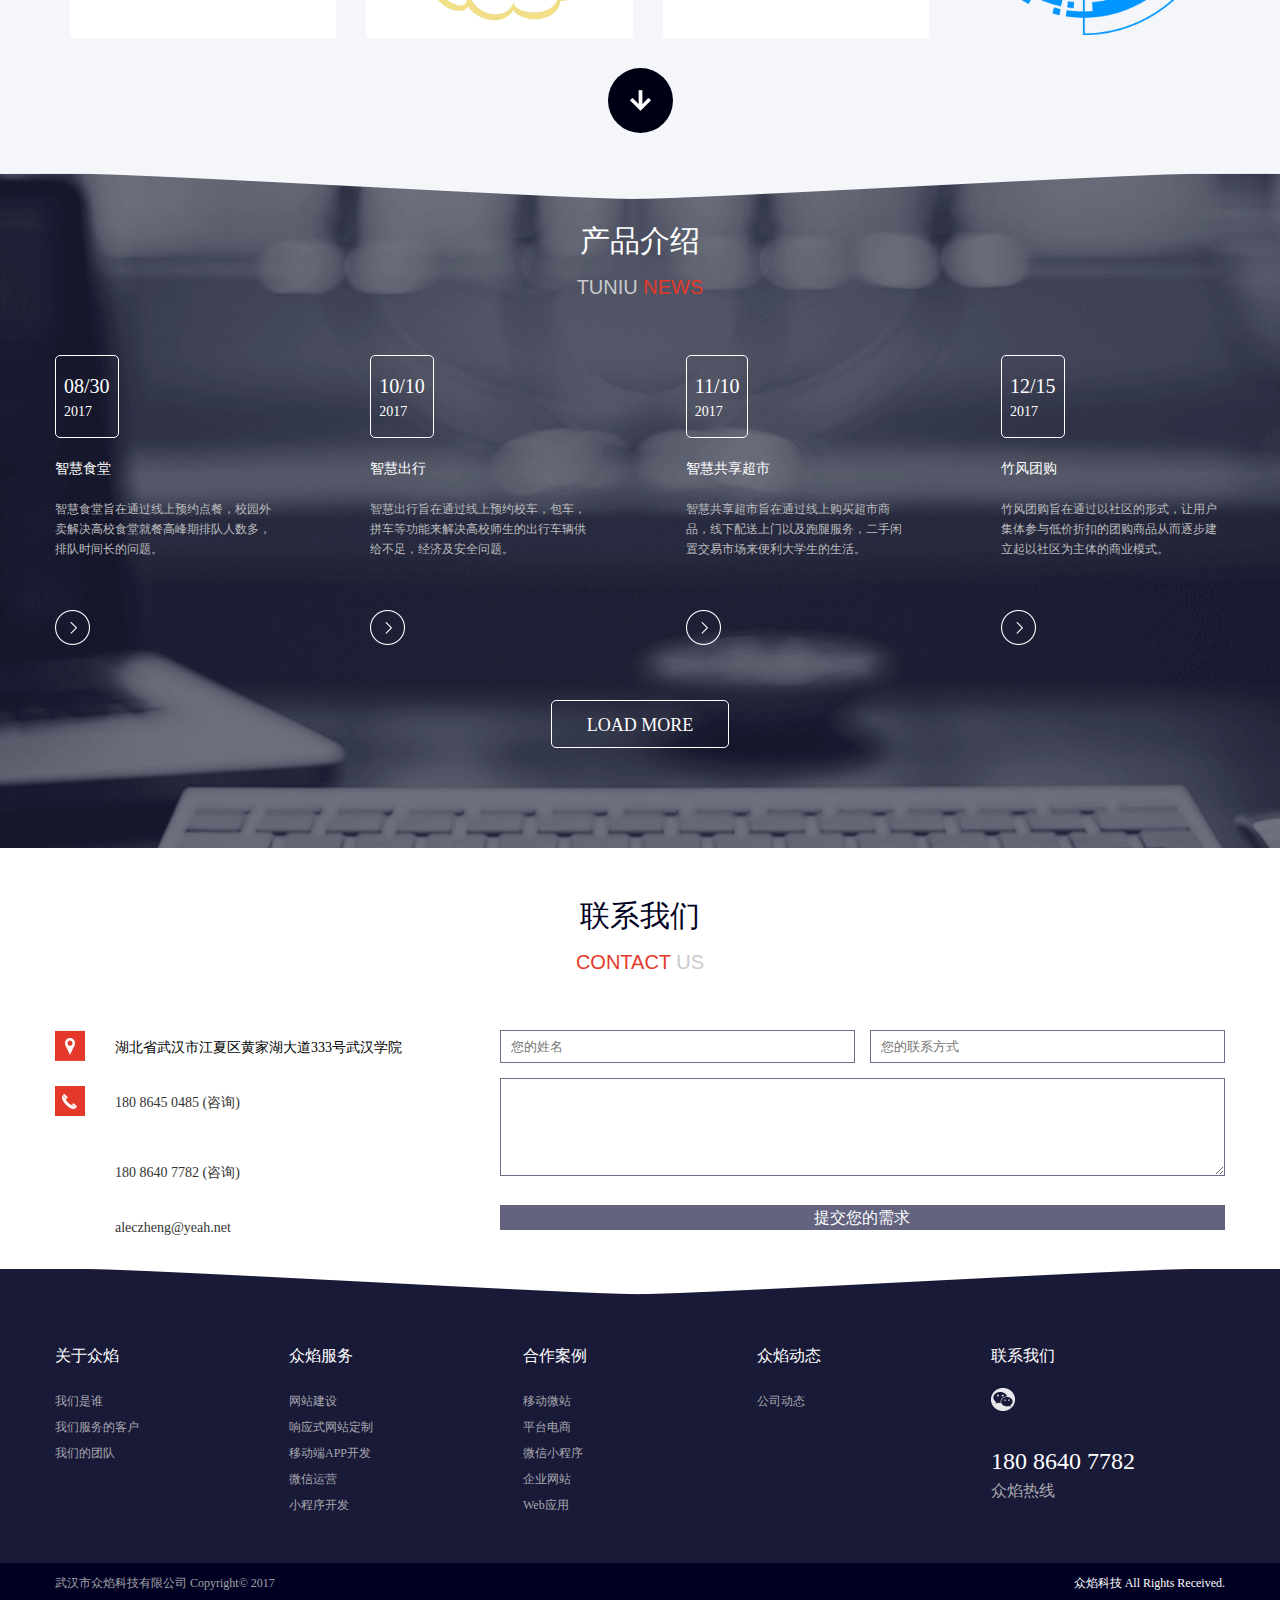
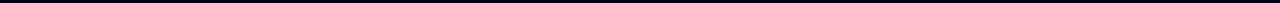
==== commit 8cf3a9af: "modify some pages" ====
--- a/index.html
+++ b/index.html
@@ -166,7 +166,7 @@
                 <ul class="ul-case-i">
                     <li>
                         <a href="case-info.html">
-                            <div class="pic"><img style="width: 370px;height: 279px;" src="images/logo.png"></div>
+                            <div class="pic"><img style="width: 370px;height: 279px;" src="images/cy_logo.jpg"></div>
                             <div class="hover">
                                 <b></b>
                                 <div class="txt">
@@ -178,7 +178,7 @@
                     </li>
                     <li>
                         <a href="case-info.html">
-                            <div class="pic"><img style="width: 370px;height: 279px;"src="images/logo.png"></div>
+                            <div class="pic"><img style="width: 370px;height: 279px;"src="images/zf_logo.jpg"></div>
                             <div class="hover">
                                 <b></b>
                                 <div class="txt">
@@ -190,7 +190,7 @@
                     </li>
                     <li>
                         <a href="case-info.html">
-                            <div class="pic"><img style="width: 370px;height: 279px;"src="images/logo.png"></div>
+                            <div class="pic"><img style="width: 370px;height: 279px;"src="images/nh_logo.jpg"></div>
                             <div class="hover">
                                 <b></b>
                                 <div class="txt">
@@ -202,7 +202,7 @@
                     </li>
                     <li>
                         <a href="case-info.html">
-                            <div class="pic"><img style="width: 370px;height: 279px;"src="images/logo.png"></div>
+                            <div class="pic"><img style="width: 370px;height: 279px;"src="images/cx_logo.png"></div>
                             <div class="hover">
                                 <b></b>
                                 <div class="txt">
@@ -237,7 +237,7 @@
                         <a href="case-info.html" class="more"></a>
                     </div>
                     <div class="hover">
-                        <div class="img" style="background: url(images/14568143499060.jpg) 0 0 /100% 100% no-repeat;background: url(images/14568143499060.jpg) 0 0 no-repeat\9;"></div>
+                        <div class="img" style="background: url(images/pro_info.jpg) 0 0 /100% 100% no-repeat;background: url(images/pro_info.jpg) 0 0 no-repeat\9;"></div>
                         <div class="pad">
                             <h3><a href="case-info.html">极致高校师生的就餐体验</a></h3>
                             <p>智慧食堂旨在通过线上预约点餐，校园外卖解决高校食堂就餐高峰期排队人数多，排队时间长的问题。</p>
@@ -254,7 +254,7 @@
                         <a href="case-info.html" class="more"></a>
                     </div>
                     <div class="hover">
-                        <div class="img" style="background: url(images/14568143499060.jpg) 0 0 /100% 100% no-repeat;background: url(images/14568143499060.jpg) 0 0 no-repeat\9;"></div>
+                        <div class="img" style="background: url(images/pro_info.jpg) 0 0 /100% 100% no-repeat;background: url(images/pro_info.jpg) 0 0 no-repeat\9;"></div>
                         <div class="pad">
                             <h3><a href="case-info.html">极致您的出行体验</a></h3>
                             <p>智慧出行旨在通过线上预约校车，包车，拼车等功能来解决高校师生的出行车辆供给不足，经济及安全问题。</p>
@@ -271,7 +271,7 @@
                         <a href="case-info.html" class="more"></a>
                     </div>
                     <div class="hover">
-                        <div class="img" style="background: url(images/14568143499060.jpg) 0 0 /100% 100% no-repeat;background: url(images/14568143499060.jpg) 0 0 no-repeat\9;"></div>
+                        <div class="img" style="background: url(images/pro_info.jpg) 0 0 /100% 100% no-repeat;background: url(images/pro_info.jpg) 0 0 no-repeat\9;"></div>
                         <div class="pad">
                             <h3><a href="case-info.html">智慧共享超市，每一个人的超市</a></h3>
                             <p>智慧共享超市旨在通过线上购买超市商品，线下配送上门以及跑腿服务，二手闲置交易市场来便利大学生的生活。</p>
@@ -288,7 +288,7 @@
                         <a href="case-info.html?_5_299.html" class="more"></a>
                     </div>
                     <div class="hover">
-                        <div class="img" style="background: url(images/14568143499060.jpg) 0 0 /100% 100% no-repeat;background: url(images/14568143499060.jpg) 0 0 no-repeat\9;"></div>
+                        <div class="img" style="background: url(images/pro_info.jpg) 0 0 /100% 100% no-repeat;background: url(images/pro_info.jpg) 0 0 no-repeat\9;"></div>
                         <div class="pad">
                             <h3><a href="case-info.html">以社区为主导的团购零售</a></h3>
                             <p>竹风团购旨在通过以社区的形式，让用户集体参与低价折扣的团购商品从而逐步建立起以社区为主体的商业模式。</p>
@@ -299,7 +299,7 @@
 
         </ul>
         <div class="c"></div>
-        <div class="news-more"><a href="#">load more</a></div>
+        <div class="news-more"><a href="product-info.html">load more</a></div>
     </div>
 </div>
 
--- a/css/style.css
+++ b/css/style.css
@@ -1928,4 +1928,4 @@
 	-ms-filter:'progid:DXImageTransform.Microsoft.Alpha(Opacity= 80)';
 	filter:progid:DXImageTransform.Microsoft.Alpha(Opacity=80);
 }
-.case-img2 p{text-align: center;}+.case-img2 p{text-align: center;}
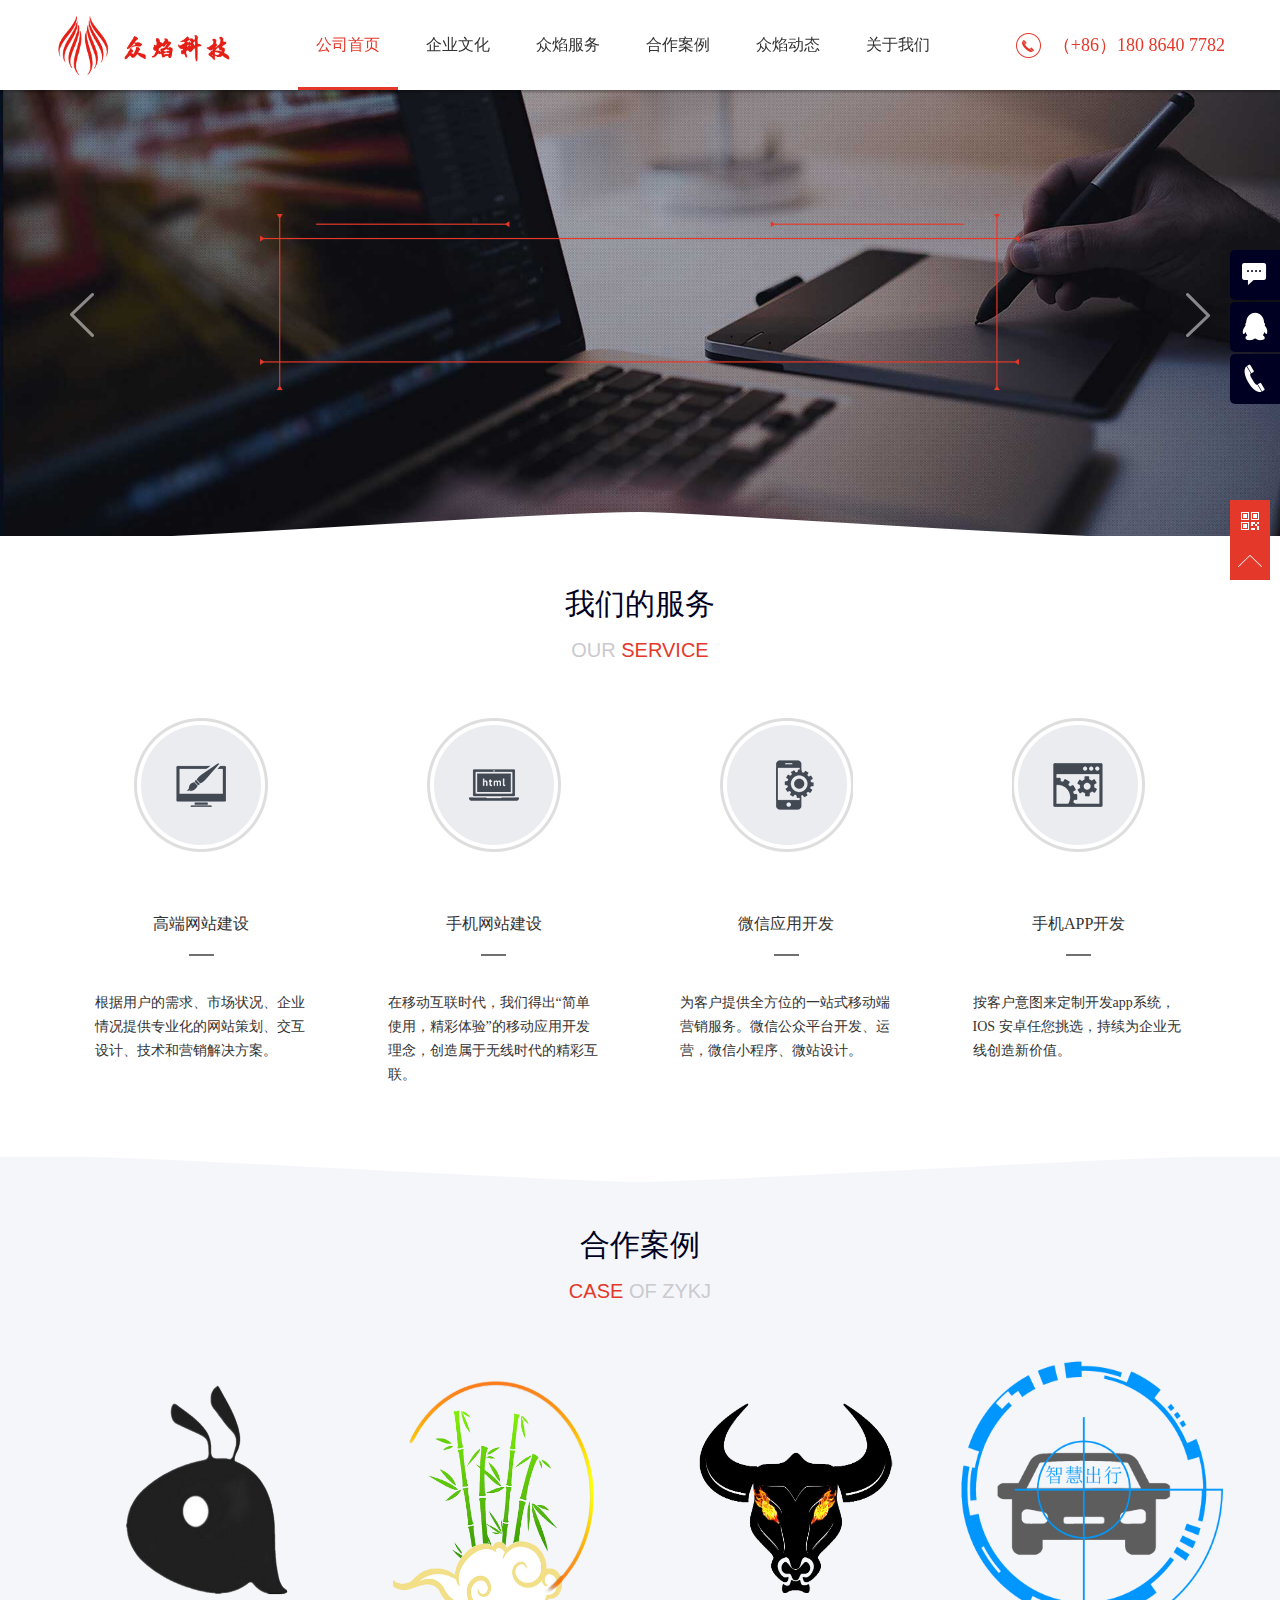
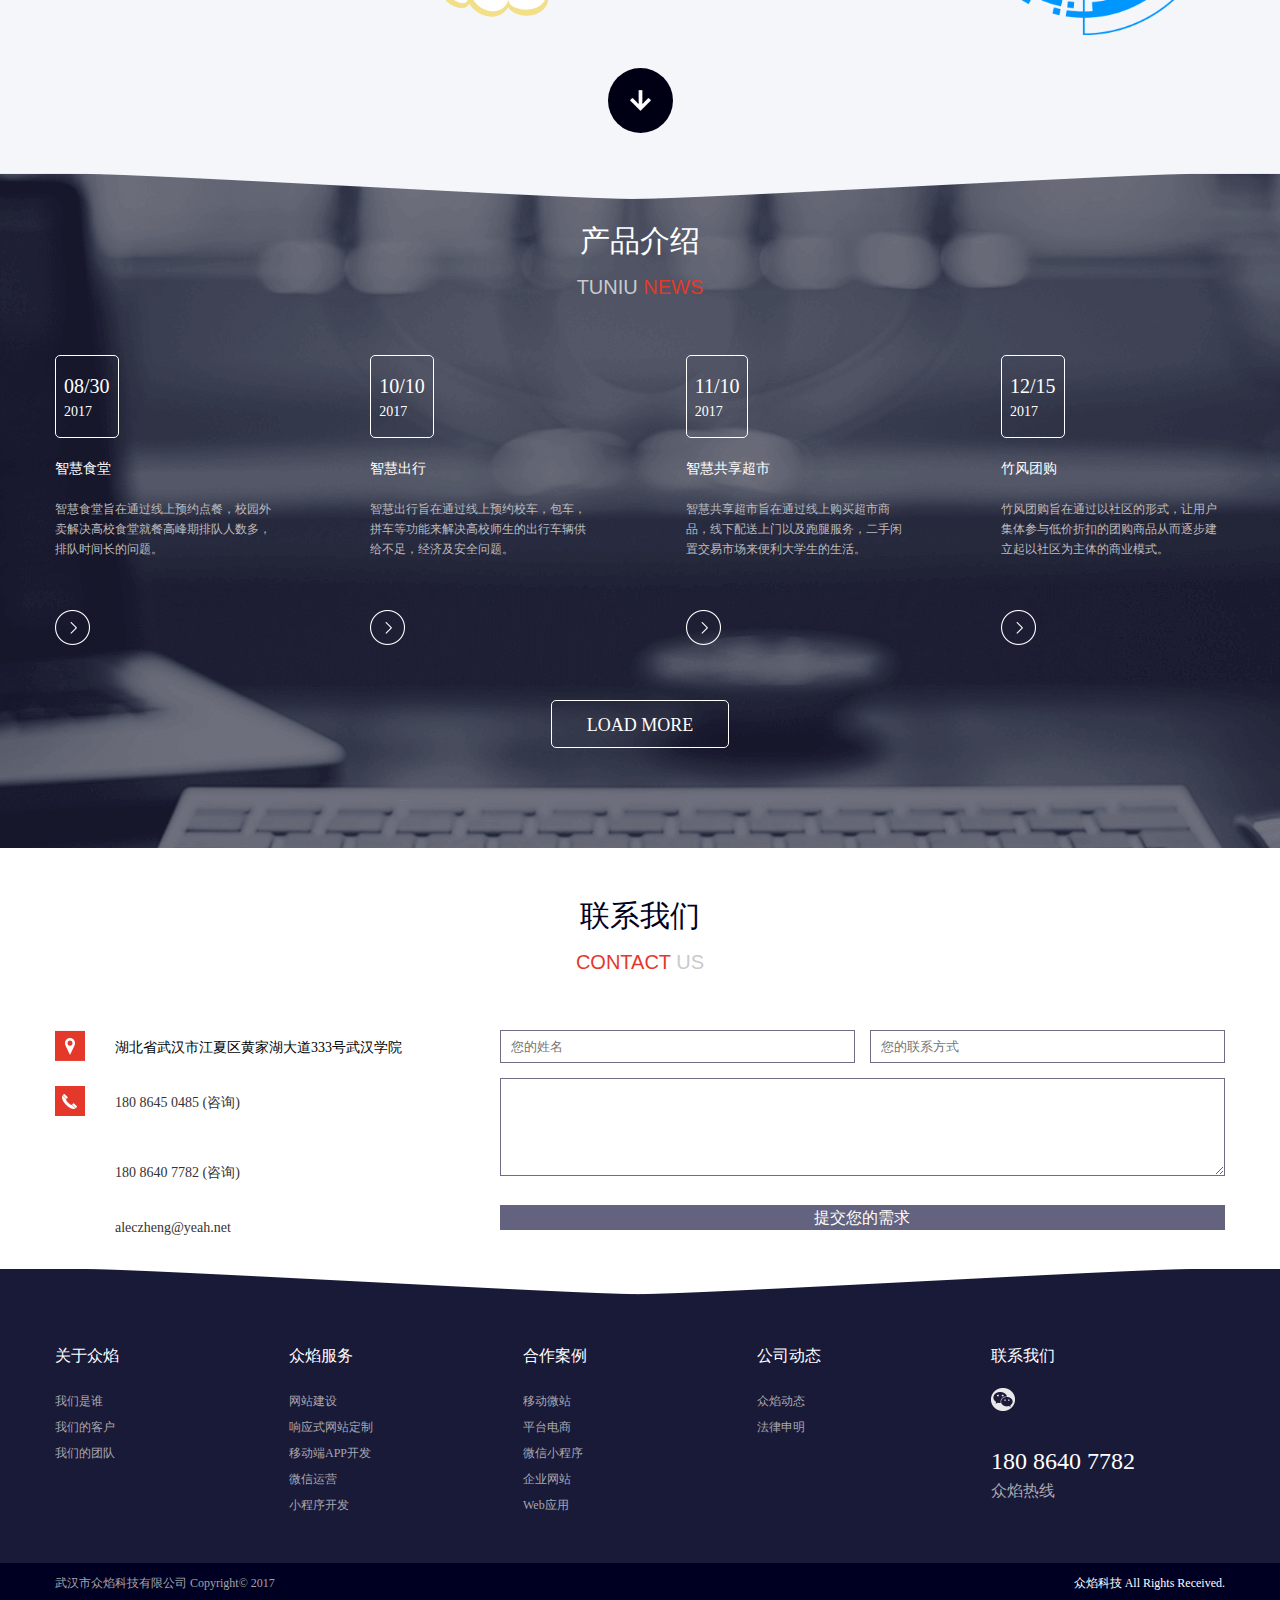
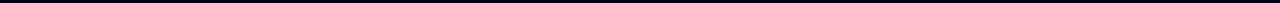
==== commit ac6cda5d: "add law page" ====
--- a/index.html
+++ b/index.html
@@ -166,7 +166,7 @@
                 <ul class="ul-case-i">
                     <li>
                         <a href="case-info.html">
-                            <div class="pic"><img style="width: 370px;height: 279px;" src="images/cy_logo.jpg"></div>
+                            <div class="pic"><img style="width: 370px;height: 279px;" src="images/cy_logo.png"></div>
                             <div class="hover">
                                 <b></b>
                                 <div class="txt">
@@ -178,7 +178,7 @@
                     </li>
                     <li>
                         <a href="case-info.html">
-                            <div class="pic"><img style="width: 370px;height: 279px;"src="images/zf_logo.jpg"></div>
+                            <div class="pic"><img style="width: 370px;height: 279px;"src="images/zf_logo.png"></div>
                             <div class="hover">
                                 <b></b>
                                 <div class="txt">
@@ -190,7 +190,7 @@
                     </li>
                     <li>
                         <a href="case-info.html">
-                            <div class="pic"><img style="width: 370px;height: 279px;"src="images/nh_logo.jpg"></div>
+                            <div class="pic"><img style="width: 370px;height: 279px;"src="images/nh_logo.png"></div>
                             <div class="hover">
                                 <b></b>
                                 <div class="txt">
@@ -349,7 +349,7 @@
                 <dd>
                     <ul class="ul-fd">
                         <li><a href="about.html">我们是谁</a></li>
-                        <li><a href="about.html">我们服务的客户</a></li>
+                        <li><a href="about.html">我们的客户</a></li>
                         <li><a href="about.html">我们的团队</a></li>
                     </ul>
                 </dd>
@@ -379,10 +379,11 @@
                 </dd>
             </dl>
             <dl>
-                <dt>众焰动态</dt>
+                <dt>公司动态</dt>
                 <dd>
                     <ul class="ul-fd">
-                        <li><a href="news.html">公司动态</a></li>
+                        <li><a href="news.html">众焰动态</a></li>
+                        <li><a href="law.html">法律申明</a></li>
                     </ul>
                 </dd>
             </dl>
@@ -402,7 +403,7 @@
     <div class="fd-copy">
         <div class="wp">
             <p>
-                <span>武汉市众焰科技有限公司 Copyright&copy; 2017 </span><a href=""><span style="float:right;color:white;">众焰科技 All Rights Received.</span></a> <a href=""></a>
+                <span>武汉市众焰科技有限公司 Copyright&copy; 2017 </span><a href="law.html"><span style="float:right;color:white;">众焰科技 All Rights Received.</span></a> <a href=""></a>
             </p>
         </div>
     </div>
--- a/css/style.css
+++ b/css/style.css
@@ -1929,3 +1929,39 @@
 	filter:progid:DXImageTransform.Microsoft.Alpha(Opacity=80);
 }
 .case-img2 p{text-align: center;}
+
+
+
+
+/*case-info*/
+/*案例详情*/
+.case-info {
+	width:75%;
+	margin:0 auto;
+}
+.case-title {
+	margin-bottom:20px;
+	font-size:32px;
+	text-align:center;
+}
+.case-subtitle {
+	margin-bottom:30px;
+	font-size:20px;
+	text-align:center;
+}
+.case-background, .case-detail {
+	font-size:25px;
+}
+.case-img {
+	text-align:center;
+}
+.case-intro {
+	font-size: 15px;
+	text-indent: 2em;
+}
+.a-prev {
+	float:left;
+}
+.a-next {
+	float:right;
+}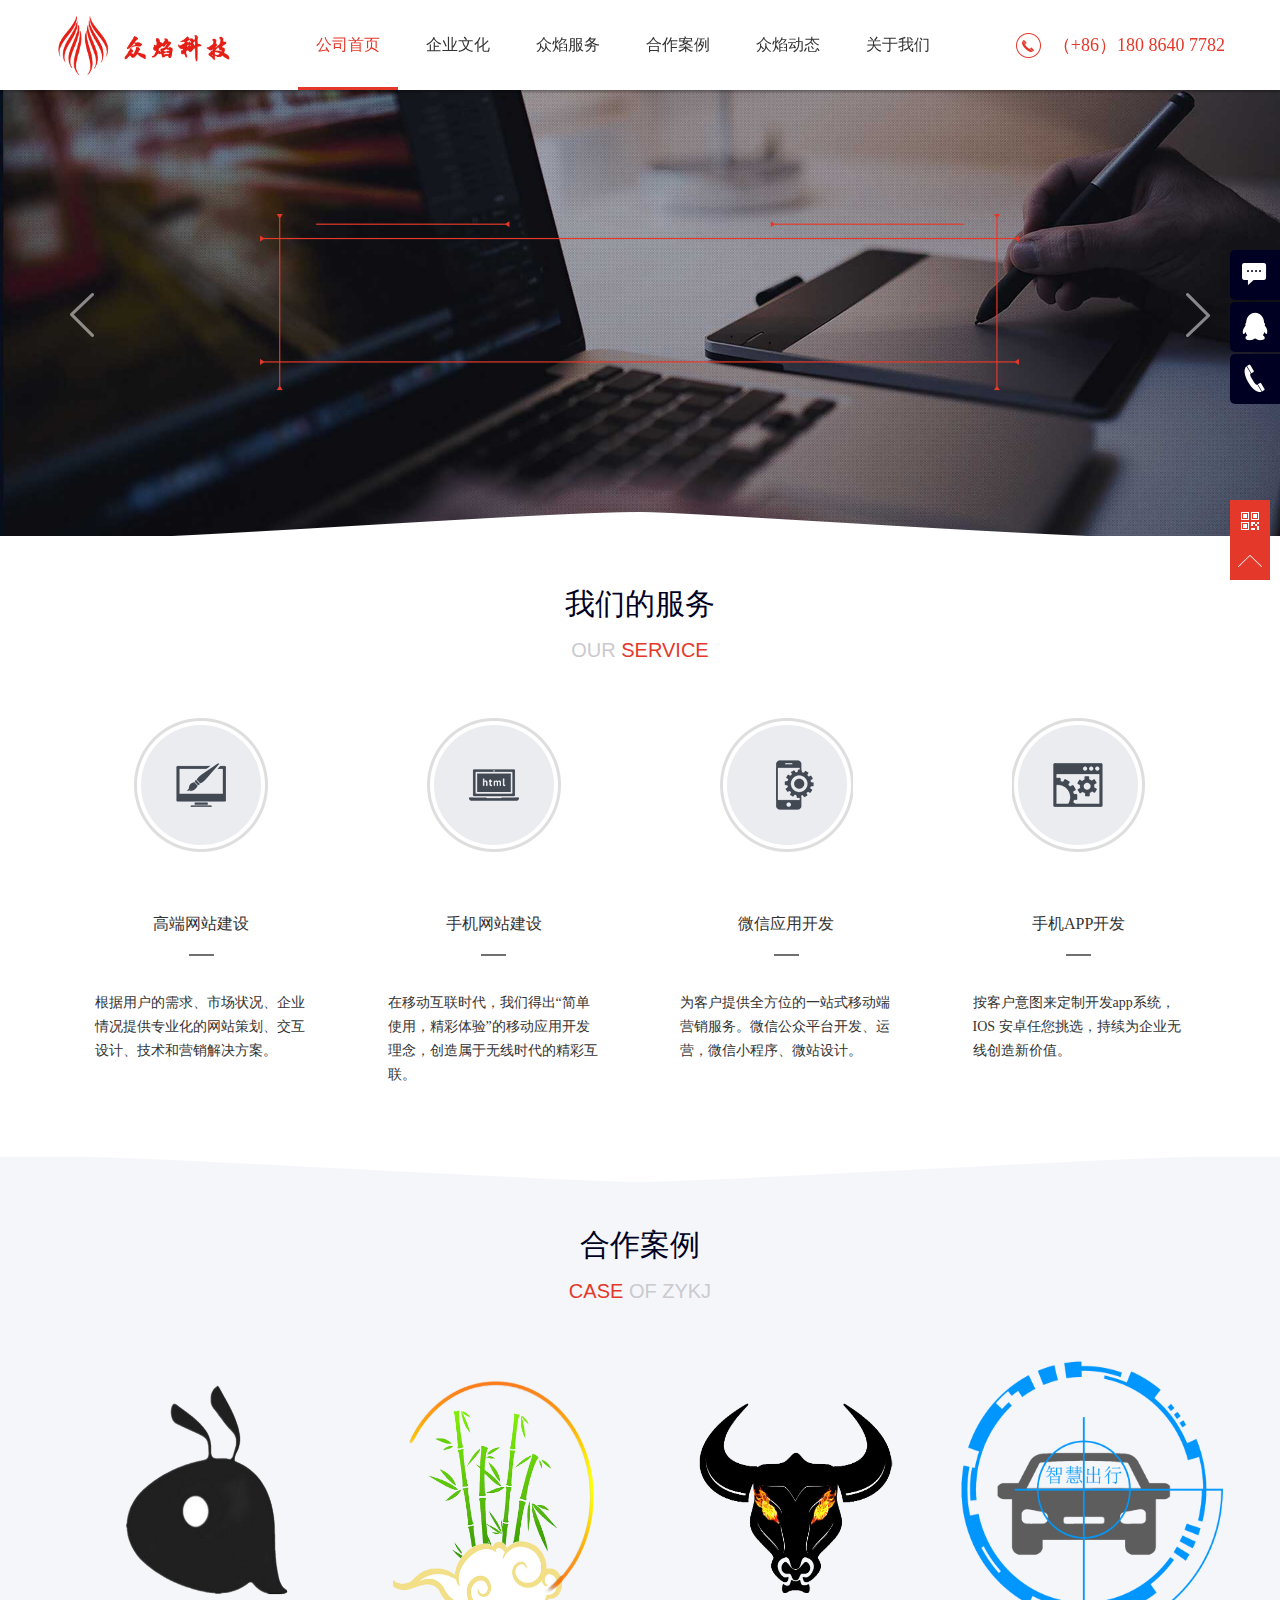
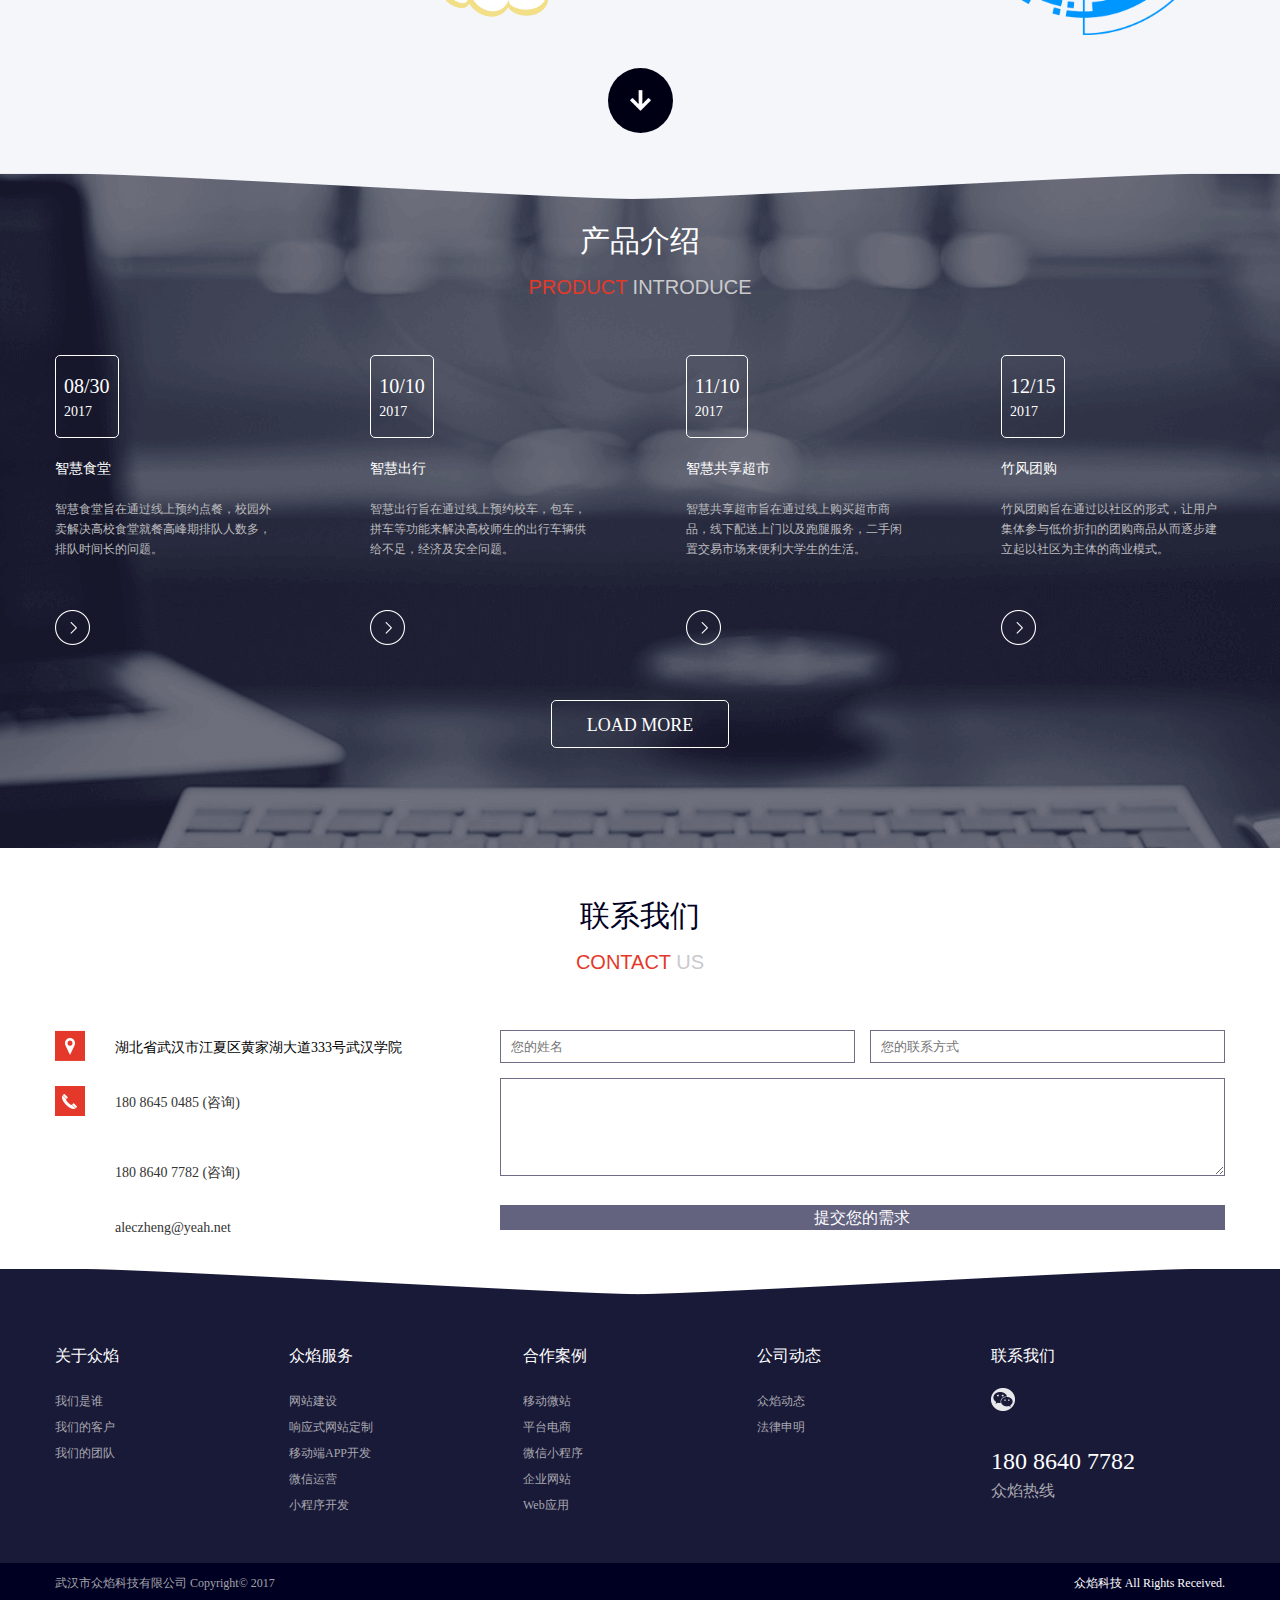
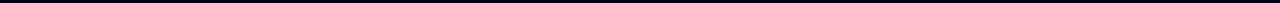
==== commit 4c3ee602: "modify some -info.html" ====
--- a/index.html
+++ b/index.html
@@ -225,7 +225,7 @@
     <div class="wp">
         <div class="tit-i tit-i-1">
             <h3>产品介绍</h3>
-            <h5>TUNIU <span>news</span></h5>
+            <h5><span>PRODUCT</span> INTRODUCE</h5>
         </div>
         <ul class="ul-news-i">
             <li>
--- a/css/style.css
+++ b/css/style.css
@@ -1961,7 +1961,72 @@
 }
 .a-prev {
 	float:left;
+	margin-bottom:20px;
 }
 .a-next {
 	float:right;
+	margin-bottom:20px;
+}
+
+
+
+/*news-info*/
+/*新闻详情*/
+.news-info {
+	width:75%;
+	margin:0 auto;
+}
+.news-title {
+	width:70%;
+	margin:20px auto;
+	font-size:32px;
+	text-align:center;
+}
+.news-subtitle {
+	margin-bottom:30px;
+	font-size:20px;
+	text-align:center;
+}
+.news-img {
+	text-align:center;
+}
+.news-intro {
+	font-size: 15px;
+	text-indent: 2em;
+}
+.a-prev {
+	float:left;
+}
+.a-next {
+	float:right;
+}
+.last-news-intro {
+	margin-bottom: 10px;
+}
+
+
+
+/*law*/
+/*法律申明*/
+.law {
+	width:75%;
+	margin:0 auto;
+}
+.law-title {
+	width:70%;
+	margin:20px auto;
+	font-size:32px;
+	text-align:center;
+}
+.law-author {
+	margin-bottom:30px;
+	font-size:20px;
+	text-align:center;
+}
+.law-intro {
+	font-size: 15px;
+	text-indent: 2em;
+}
+.last-law-intro {
+	margin-bottom: 70px;
 }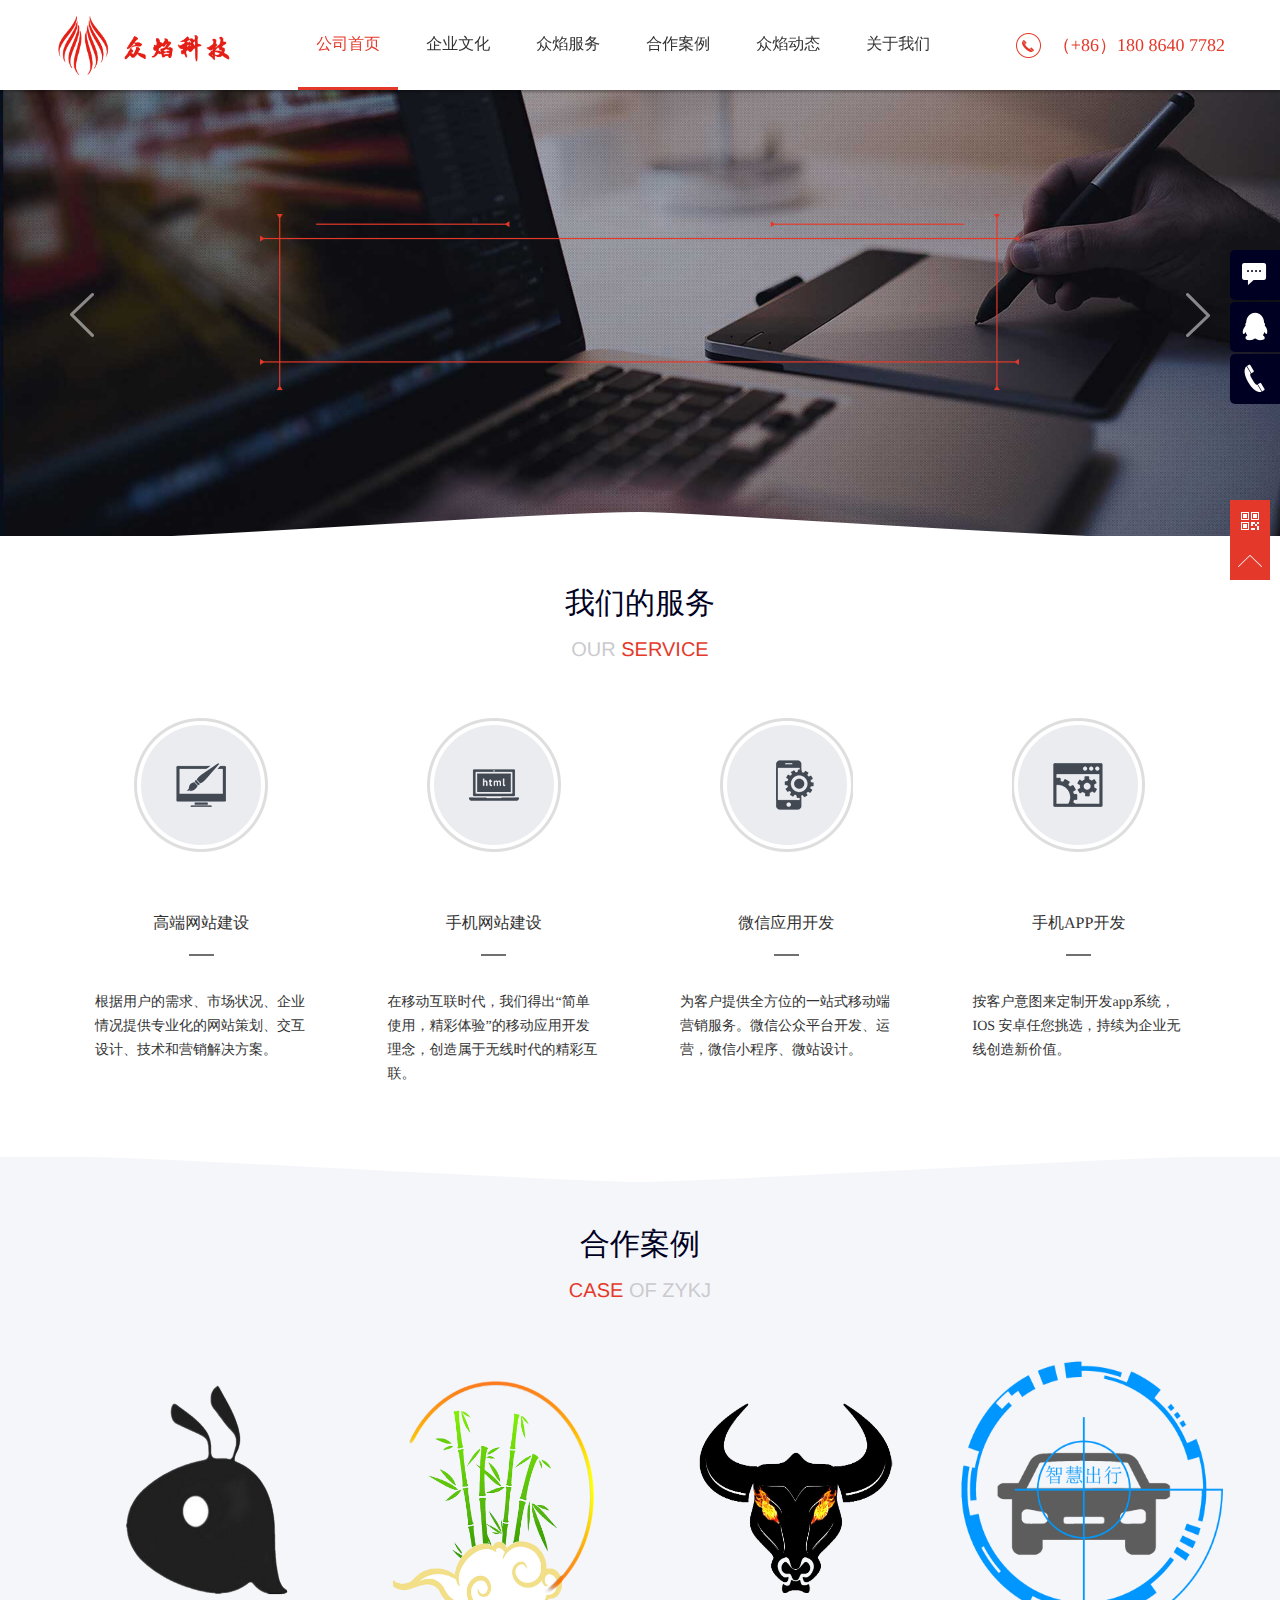
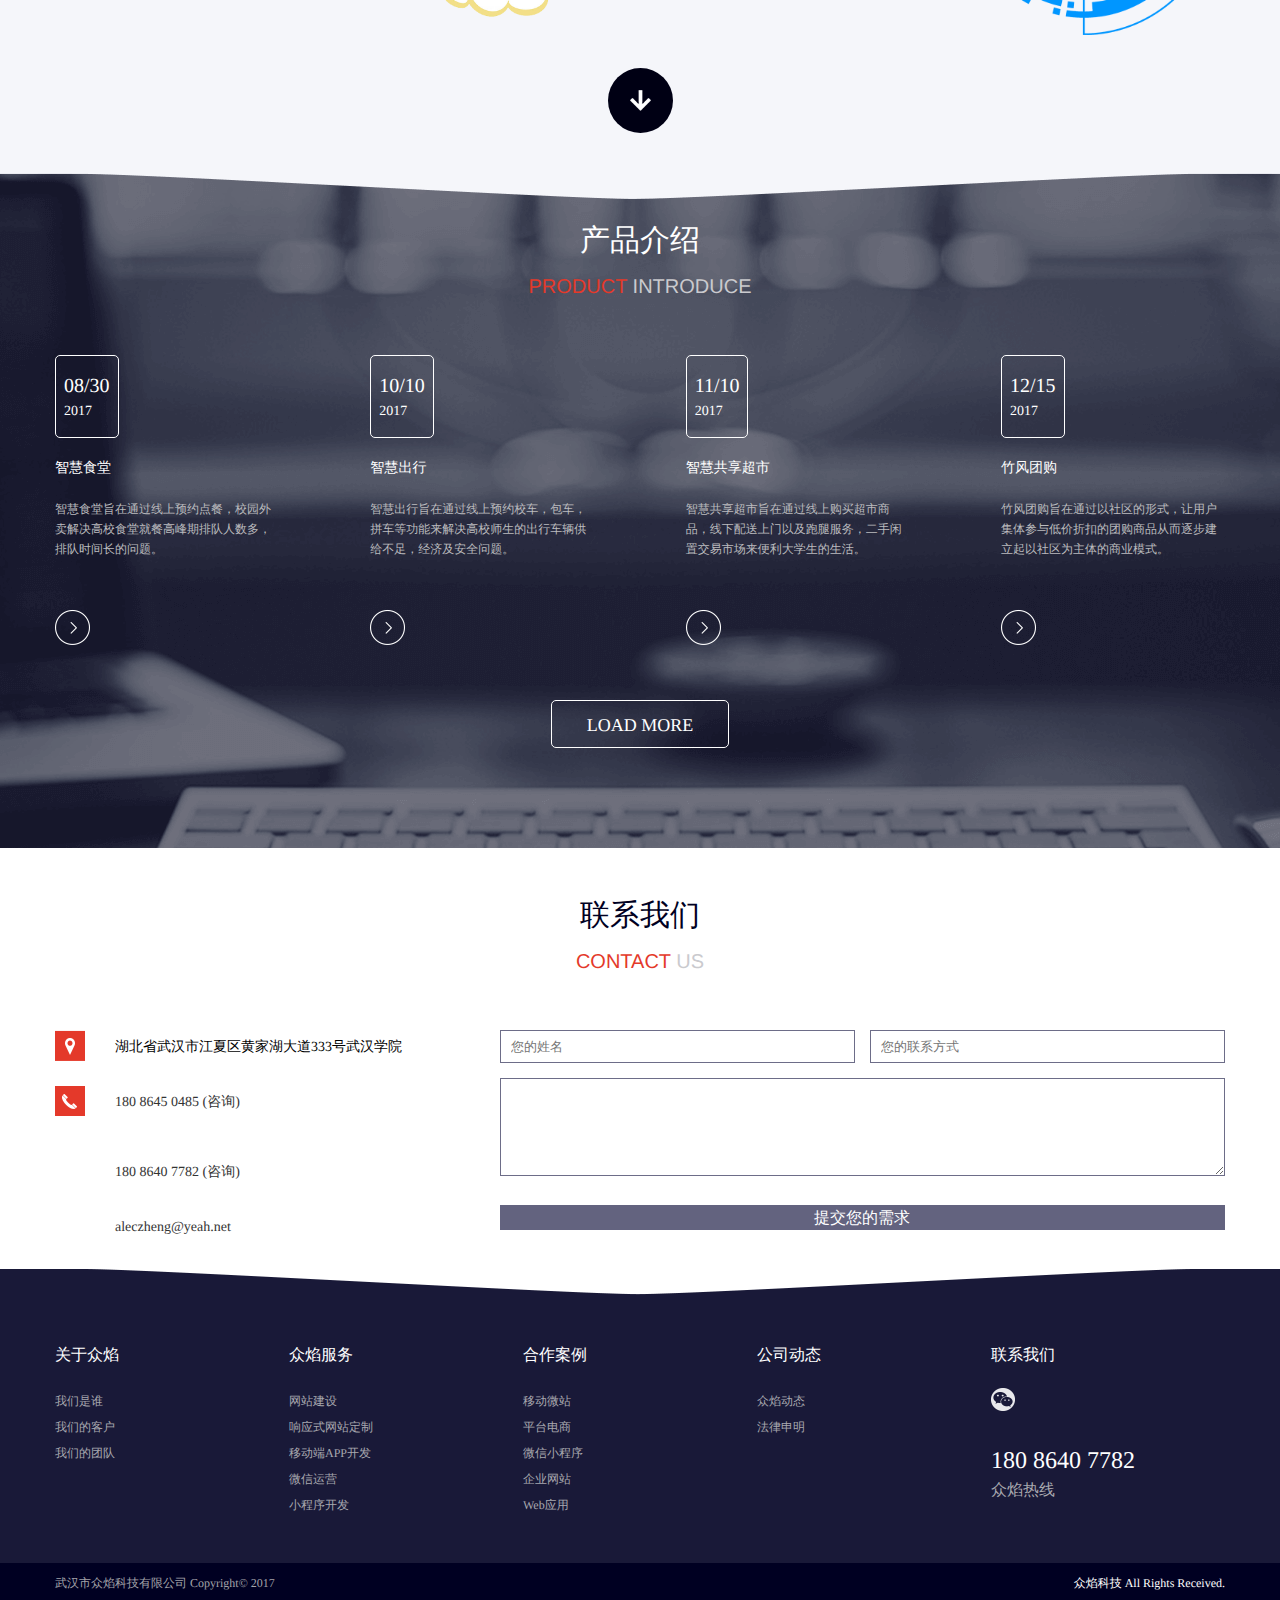
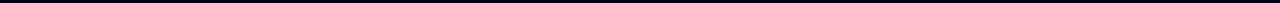
==== commit c2bac1bb: "add law page" ====
--- a/index.html
+++ b/index.html
@@ -69,7 +69,7 @@
                     <h2 data-animate="fadeInRight" class="animated">资深网站建设经验</h2>
                     <h3 data-animate="fadeInDown" class="animated">WEBSITE DESIGN</h3>
                     <h4 data-animate="fadeInUp" class="animated">我们专注于品质化高端网站构建，企业品牌在网站中的整体树立，网络互动的体验，以及在手机等移动端的优质呈现。</h4>
-                    <h6 data-animate="fadeInUp" class="animated">www.zykj.club</h6>
+                    <h6 data-animate="fadeInUp" class="animated">www.zhongyankeji.com.cn</h6>
                 </div>
             </li>
             <li class="s3">
@@ -171,7 +171,7 @@
                                 <b></b>
                                 <div class="txt">
                                     <img src="images/logo_small.png" alt="">
-                                    <h3>蚂蚁共享网络科技<br/>智慧共享超市</h3>
+                                    <h3>蚂蚁共享网络科技<br/>——<br/>智慧共享超市</h3>
                                 </div>
                             </div>
                         </a>
@@ -183,7 +183,7 @@
                                 <b></b>
                                 <div class="txt">
                                     <img src="images/logo_small.png" alt="">
-                                    <h3>竹风网络科技<br/>竹风团购</h3>
+                                    <h3>竹风网络科技<br/>——<br/>竹风团购</h3>
                                 </div>
                             </div>
                         </a>
@@ -195,7 +195,7 @@
                                 <b></b>
                                 <div class="txt">
                                     <img src="images/logo_small.png" alt="">
-                                    <h3>牛汇科技<br/>电商平台</h3>
+                                    <h3>牛汇科技<br/>——<br/>电商平台</h3>
                                 </div>
                             </div>
                         </a>
@@ -207,7 +207,7 @@
                                 <b></b>
                                 <div class="txt">
                                     <img src="images/logo_small.png" alt="">
-                                    <h3>绿地新能源汽车<br/>智慧出行</h3>
+                                    <h3>绿地新能源汽车<br/>——<br/>智慧出行</h3>
                                 </div>
                             </div>
                         </a>
@@ -237,7 +237,7 @@
                         <a href="case-info.html" class="more"></a>
                     </div>
                     <div class="hover">
-                        <div class="img" style="background: url(images/pro_info.jpg) 0 0 /100% 100% no-repeat;background: url(images/pro_info.jpg) 0 0 no-repeat\9;"></div>
+                        <div class="img" style="background: url(images/logo1.jpg) 0 0 /100% 100% no-repeat;background: url(images/pro_info.jpg) 0 0 no-repeat\9;"></div>
                         <div class="pad">
                             <h3><a href="case-info.html">极致高校师生的就餐体验</a></h3>
                             <p>智慧食堂旨在通过线上预约点餐，校园外卖解决高校食堂就餐高峰期排队人数多，排队时间长的问题。</p>
@@ -254,7 +254,7 @@
                         <a href="case-info.html" class="more"></a>
                     </div>
                     <div class="hover">
-                        <div class="img" style="background: url(images/pro_info.jpg) 0 0 /100% 100% no-repeat;background: url(images/pro_info.jpg) 0 0 no-repeat\9;"></div>
+                        <div class="img" style="background: url(images/logo1.jpg) 0 0 /100% 100% no-repeat;background: url(images/pro_info.jpg) 0 0 no-repeat\9;"></div>
                         <div class="pad">
                             <h3><a href="case-info.html">极致您的出行体验</a></h3>
                             <p>智慧出行旨在通过线上预约校车，包车，拼车等功能来解决高校师生的出行车辆供给不足，经济及安全问题。</p>
@@ -271,7 +271,7 @@
                         <a href="case-info.html" class="more"></a>
                     </div>
                     <div class="hover">
-                        <div class="img" style="background: url(images/pro_info.jpg) 0 0 /100% 100% no-repeat;background: url(images/pro_info.jpg) 0 0 no-repeat\9;"></div>
+                        <div class="img" style="background: url(images/logo1.jpg) 0 0 /100% 100% no-repeat;background: url(images/pro_info.jpg) 0 0 no-repeat\9;"></div>
                         <div class="pad">
                             <h3><a href="case-info.html">智慧共享超市，每一个人的超市</a></h3>
                             <p>智慧共享超市旨在通过线上购买超市商品，线下配送上门以及跑腿服务，二手闲置交易市场来便利大学生的生活。</p>
@@ -288,7 +288,7 @@
                         <a href="case-info.html?_5_299.html" class="more"></a>
                     </div>
                     <div class="hover">
-                        <div class="img" style="background: url(images/pro_info.jpg) 0 0 /100% 100% no-repeat;background: url(images/pro_info.jpg) 0 0 no-repeat\9;"></div>
+                        <div class="img" style="background: url(images/logo1.jpg) 0 0 /100% 100% no-repeat;background: url(images/pro_info.jpg) 0 0 no-repeat\9;"></div>
                         <div class="pad">
                             <h3><a href="case-info.html">以社区为主导的团购零售</a></h3>
                             <p>竹风团购旨在通过以社区的形式，让用户集体参与低价折扣的团购商品从而逐步建立起以社区为主体的商业模式。</p>
--- a/css/style.css
+++ b/css/style.css
@@ -1956,14 +1956,15 @@
 	text-align:center;
 }
 .case-intro {
+	margin-top:20px;
 	font-size: 15px;
 	text-indent: 2em;
 }
-.a-prev {
+.case-info .pages .a-prev {
 	float:left;
 	margin-bottom:20px;
 }
-.a-next {
+.case-info .pages .a-next {
 	float:right;
 	margin-bottom:20px;
 }
@@ -1994,10 +1995,10 @@
 	font-size: 15px;
 	text-indent: 2em;
 }
-.a-prev {
+.news-info .pages .a-prev {
 	float:left;
 }
-.a-next {
+.news-info .pages .a-next {
 	float:right;
 }
 .last-news-intro {
@@ -2023,10 +2024,371 @@
 	font-size:20px;
 	text-align:center;
 }
+.law-subtitle {
+	font-size:20px;
+	margin-bottom:20px;
+	margin-top:20px;
+	font-weight: bolder;
+}
 .law-intro {
 	font-size: 15px;
 	text-indent: 2em;
+	line-height: 30px;
 }
 .last-law-intro {
-	margin-bottom: 70px;
-}+	margin-bottom: 100px;
+	font-size: 15px;
+	text-indent: 2em;
+}
+
+
+
+
+/*culture*/
+/*企业文化*/
+.strips {
+	font-family: "华文中宋";
+	min-height: 100vh;
+	text-align: center;
+	overflow: hidden;
+	color: white;
+	margin-bottom:30px;
+  }
+  .strips__strip {
+	will-change: width, left, z-index, height;
+	position: absolute;
+	width: 20%;
+	min-height: 100vh;
+	overflow: hidden;
+	cursor: pointer;
+	-webkit-transition: all 0.6s cubic-bezier(0.23, 1, 0.32, 1);
+			transition: all 0.6s cubic-bezier(0.23, 1, 0.32, 1);
+  }
+  .strips__strip:nth-child(1) {
+	left: 0;
+  }
+  .strips__strip:nth-child(2) {
+	left: 20vw;
+  }
+  .strips__strip:nth-child(3) {
+	left: 40vw;
+  }
+  .strips__strip:nth-child(4) {
+	left: 60vw;
+  }
+  .strips__strip:nth-child(5) {
+	left: 80vw;
+  }
+  .strips__strip:nth-child(1) .strip__content {
+	background: #244F75;
+	-webkit-transform: translate3d(-100%, 0, 0);
+			transform: translate3d(-100%, 0, 0);
+	-webkit-animation-name: strip1;
+			animation-name: strip1;
+	-webkit-animation-delay: 0.1s;
+			animation-delay: 0.1s;
+  }
+  .strips__strip:nth-child(2) .strip__content {
+	background: #60BFBF;
+	-webkit-transform: translate3d(0, 100%, 0);
+			transform: translate3d(0, 100%, 0);
+	-webkit-animation-name: strip2;
+			animation-name: strip2;
+	-webkit-animation-delay: 0.2s;
+			animation-delay: 0.2s;
+  }
+  .strips__strip:nth-child(3) .strip__content {
+	background: #8C4B7E;
+	-webkit-transform: translate3d(0, -100%, 0);
+			transform: translate3d(0, -100%, 0);
+	-webkit-animation-name: strip3;
+			animation-name: strip3;
+	-webkit-animation-delay: 0.3s;
+			animation-delay: 0.3s;
+  }
+  .strips__strip:nth-child(4) .strip__content {
+	background: #F8BB44;
+	-webkit-transform: translate3d(0, 100%, 0);
+			transform: translate3d(0, 100%, 0);
+	-webkit-animation-name: strip4;
+			animation-name: strip4;
+	-webkit-animation-delay: 0.4s;
+			animation-delay: 0.4s;
+  }
+  .strips__strip:nth-child(5) .strip__content {
+	background: #F24B4B;
+	-webkit-transform: translate3d(100%, 0, 0);
+			transform: translate3d(100%, 0, 0);
+	-webkit-animation-name: strip5;
+			animation-name: strip5;
+	-webkit-animation-delay: 0.5s;
+			animation-delay: 0.5s;
+  }
+  @media screen and (max-width: 760px) {
+	.strips__strip {
+	  min-height: 20vh;
+	}
+	.strips__strip:nth-child(1) {
+	  top: 0;
+	  left: 0;
+	  width: 100%;
+	}
+	.strips__strip:nth-child(2) {
+	  top: 20vh;
+	  left: 0;
+	  width: 100%;
+	}
+	.strips__strip:nth-child(3) {
+	  top: 40vh;
+	  left: 0;
+	  width: 100%;
+	}
+	.strips__strip:nth-child(4) {
+	  top: 60vh;
+	  left: 0;
+	  width: 100%;
+	}
+	.strips__strip:nth-child(5) {
+	  top: 80vh;
+	  left: 0;
+	  width: 100%;
+	}
+  }
+  .strips .strip__content {
+	-webkit-animation-duration: 1s;
+			animation-duration: 1s;
+	-webkit-animation-timing-function: cubic-bezier(0.23, 1, 0.32, 1);
+			animation-timing-function: cubic-bezier(0.23, 1, 0.32, 1);
+	-webkit-animation-fill-mode: both;
+			animation-fill-mode: both;
+	display: -webkit-box;
+	display: -webkit-flex;
+	display: -ms-flexbox;
+	display: flex;
+	-webkit-box-align: center;
+	-webkit-align-items: center;
+		-ms-flex-align: center;
+			align-items: center;
+	-webkit-box-pack: center;
+	-webkit-justify-content: center;
+		-ms-flex-pack: center;
+			justify-content: center;
+	position: absolute;
+	top: 0;
+	left: 0;
+	width: 100%;
+	height: 100%;
+	text-decoration: none;
+  }
+  .strips .strip__content:hover:before {
+	-webkit-transform: skew(-30deg) scale(3) translate(0, 0);
+		-ms-transform: skew(-30deg) scale(3) translate(0, 0);
+			transform: skew(-30deg) scale(3) translate(0, 0);
+	opacity: 0.1;
+  }
+  .strips .strip__content:before {
+	content: "";
+	position: absolute;
+	z-index: 1;
+	top: 0;
+	left: 0;
+	width: 100%;
+	height: 100%;
+	background: white;
+	opacity: 0.05;
+	-webkit-transform-origin: center center;
+		-ms-transform-origin: center center;
+			transform-origin: center center;
+	-webkit-transform: skew(-30deg) scaleY(1) translate(0, 0);
+		-ms-transform: skew(-30deg) scaleY(1) translate(0, 0);
+			transform: skew(-30deg) scaleY(1) translate(0, 0);
+	-webkit-transition: all 0.6s cubic-bezier(0.23, 1, 0.32, 1);
+			transition: all 0.6s cubic-bezier(0.23, 1, 0.32, 1);
+  }
+  .strips .strip__inner-text {
+	will-change: transform, opacity;
+	position: absolute;
+	z-index: 5;
+	top: 50%;
+	left: 50%;
+	width: 70%;
+	-webkit-transform: translate(-50%, -50%) scale(0.5);
+		-ms-transform: translate(-50%, -50%) scale(0.5);
+			transform: translate(-50%, -50%) scale(0.5);
+	opacity: 0;
+	-webkit-transition: all 0.6s cubic-bezier(0.23, 1, 0.32, 1);
+			transition: all 0.6s cubic-bezier(0.23, 1, 0.32, 1);
+  }
+  .strips__strip--expanded {
+	width: 100%;
+	top: 0 !important;
+	left: 0 !important;
+	z-index: 3;
+	cursor: default;
+  }
+  @media screen and (max-width: 760px) {
+	.strips__strip--expanded {
+	  min-height: 100vh;
+	}
+  }
+  .strips__strip--expanded .strip__content:hover:before {
+	-webkit-transform: skew(-30deg) scale(1) translate(0, 0);
+		-ms-transform: skew(-30deg) scale(1) translate(0, 0);
+			transform: skew(-30deg) scale(1) translate(0, 0);
+	opacity: 0.05;
+  }
+  .strips__strip--expanded .strip__title {
+	opacity: 0;
+  }
+  .strips__strip--expanded .strip__inner-text {
+	opacity: 1;
+	-webkit-transform: translate(-50%, -50%) scale(1);
+		-ms-transform: translate(-50%, -50%) scale(1);
+			transform: translate(-50%, -50%) scale(1);
+  }
+  
+  .strip__title {
+	display: block;
+	margin: 0;
+	position: relative;
+	z-index: 2;
+	width: 100%;
+	font-size: 3.5vw;
+	color: white;
+	-webkit-transition: all 0.6s cubic-bezier(0.23, 1, 0.32, 1);
+			transition: all 0.6s cubic-bezier(0.23, 1, 0.32, 1);
+  }
+  .culture-title {
+	font-size:32px;
+}
+.culture-subtitle {
+	font-size:25px;
+}
+.culture-intro {
+	margin-top:30px;
+	font-size: 15px;
+}
+  @media screen and (max-width: 760px) {
+	.strip__title {
+	  font-size: 28px;
+	}
+	.culture-title {
+		font-size:28px;
+	}
+	.culture-subtitle {
+		font-size:20px;
+	}
+	.culture-intro {
+		margin-top:10px;
+		font-size: 12px;
+	}
+  }
+
+  
+  @-webkit-keyframes strip1 {
+	0% {
+	  -webkit-transform: translate3d(-100%, 0, 0);
+			  transform: translate3d(-100%, 0, 0);
+	}
+	100% {
+	  -webkit-transform: translate3d(0, 0, 0);
+			  transform: translate3d(0, 0, 0);
+	}
+  }
+  
+  @keyframes strip1 {
+	0% {
+	  -webkit-transform: translate3d(-100%, 0, 0);
+			  transform: translate3d(-100%, 0, 0);
+	}
+	100% {
+	  -webkit-transform: translate3d(0, 0, 0);
+			  transform: translate3d(0, 0, 0);
+	}
+  }
+  @-webkit-keyframes strip2 {
+	0% {
+	  -webkit-transform: translate3d(0, 100%, 0);
+			  transform: translate3d(0, 100%, 0);
+	}
+	100% {
+	  -webkit-transform: translate3d(0, 0, 0);
+			  transform: translate3d(0, 0, 0);
+	}
+  }
+  @keyframes strip2 {
+	0% {
+	  -webkit-transform: translate3d(0, 100%, 0);
+			  transform: translate3d(0, 100%, 0);
+	}
+	100% {
+	  -webkit-transform: translate3d(0, 0, 0);
+			  transform: translate3d(0, 0, 0);
+	}
+  }
+  @-webkit-keyframes strip3 {
+	0% {
+	  -webkit-transform: translate3d(0, -100%, 0);
+			  transform: translate3d(0, -100%, 0);
+	}
+	100% {
+	  -webkit-transform: translate3d(0, 0, 0);
+			  transform: translate3d(0, 0, 0);
+	}
+  }
+  @keyframes strip3 {
+	0% {
+	  -webkit-transform: translate3d(0, -100%, 0);
+			  transform: translate3d(0, -100%, 0);
+	}
+	100% {
+	  -webkit-transform: translate3d(0, 0, 0);
+			  transform: translate3d(0, 0, 0);
+	}
+  }
+  @-webkit-keyframes strip4 {
+	0% {
+	  -webkit-transform: translate3d(0, 100%, 0);
+			  transform: translate3d(0, 100%, 0);
+	}
+	100% {
+	  -webkit-transform: translate3d(0, 0, 0);
+			  transform: translate3d(0, 0, 0);
+	}
+  }
+  @keyframes strip4 {
+	0% {
+	  -webkit-transform: translate3d(0, 100%, 0);
+			  transform: translate3d(0, 100%, 0);
+	}
+	100% {
+	  -webkit-transform: translate3d(0, 0, 0);
+			  transform: translate3d(0, 0, 0);
+	}
+  }
+  @-webkit-keyframes strip5 {
+	0% {
+	  -webkit-transform: translate3d(100%, 0, 0);
+			  transform: translate3d(100%, 0, 0);
+	}
+	100% {
+	  -webkit-transform: translate3d(0, 0, 0);
+			  transform: translate3d(0, 0, 0);
+	}
+  }
+  @keyframes strip5 {
+	0% {
+	  -webkit-transform: translate3d(100%, 0, 0);
+			  transform: translate3d(100%, 0, 0);
+	}
+	100% {
+	  -webkit-transform: translate3d(0, 0, 0);
+			  transform: translate3d(0, 0, 0);
+	}
+  }
+  body {
+	font-family: 'Open Sans';
+	-webkit-font-smoothing: antialiased;
+	text-rendering: geometricPrecision;
+	line-height: 1.5;
+  }
